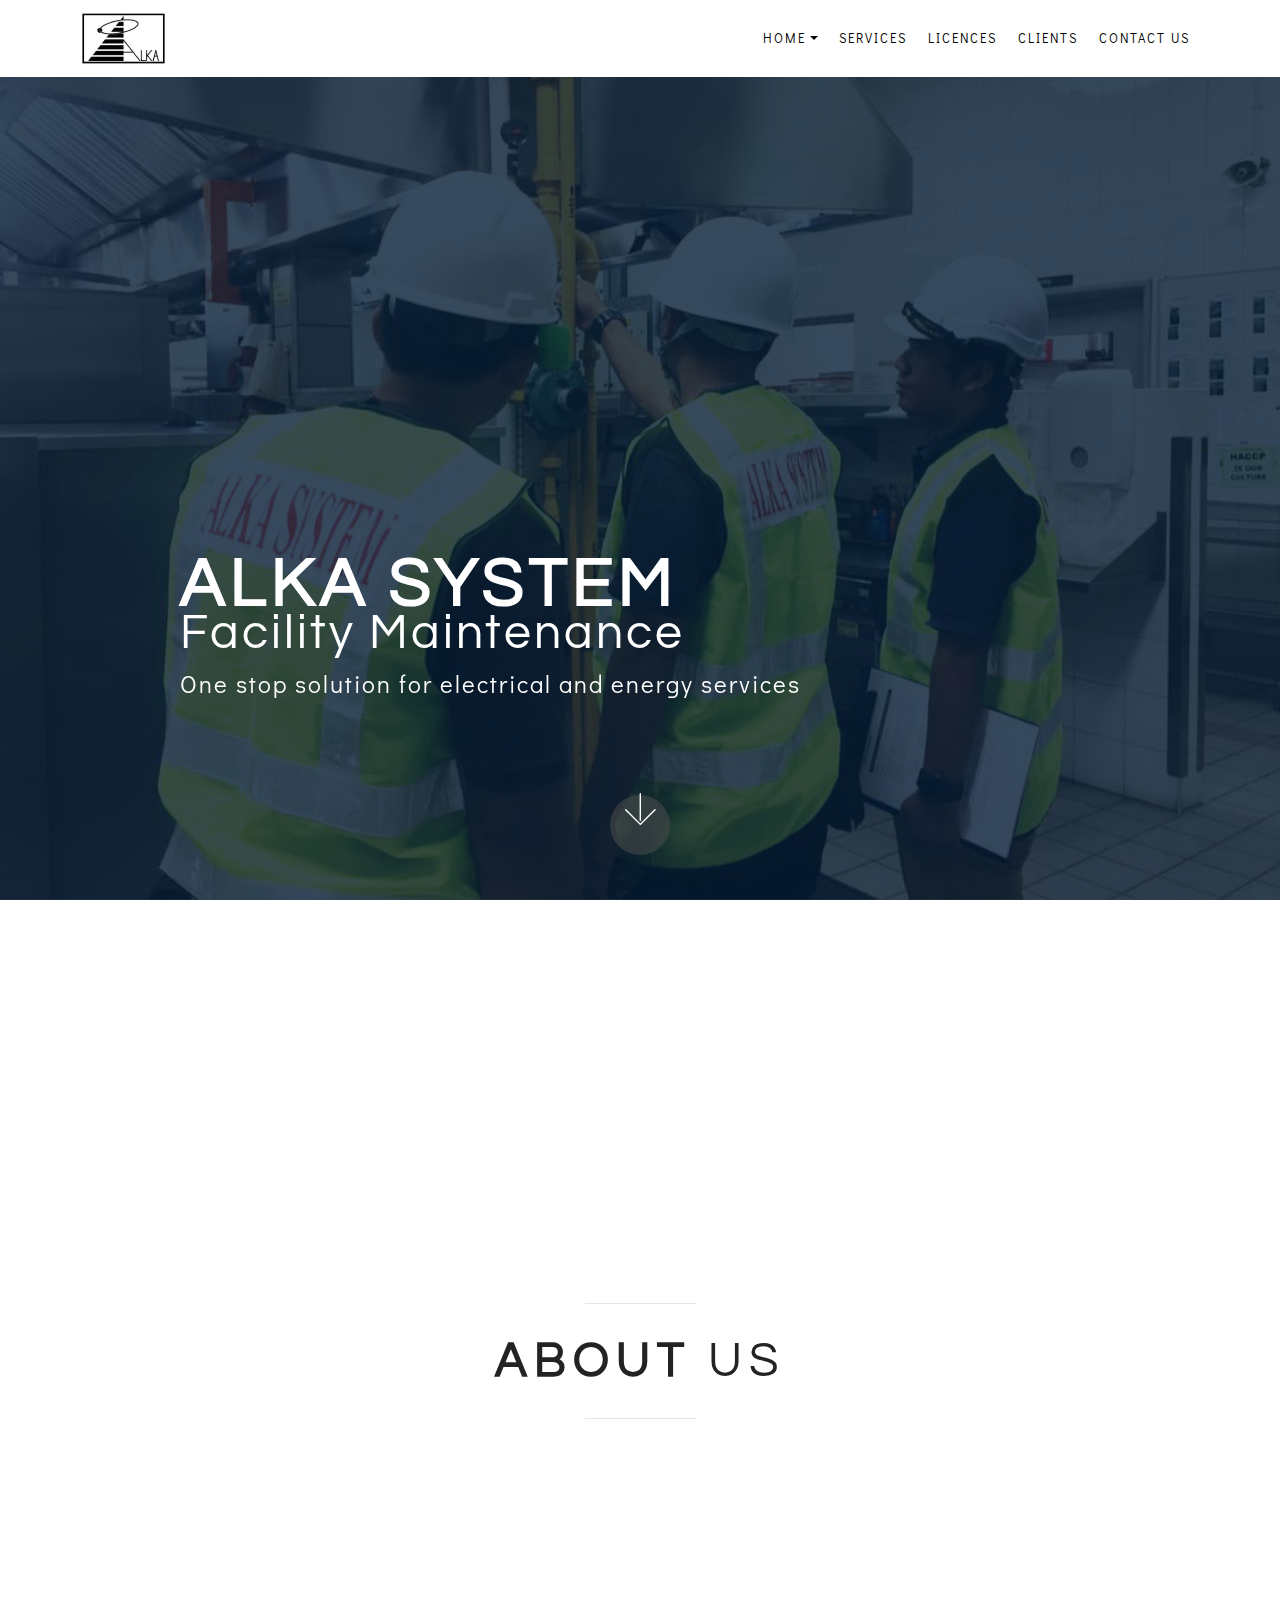
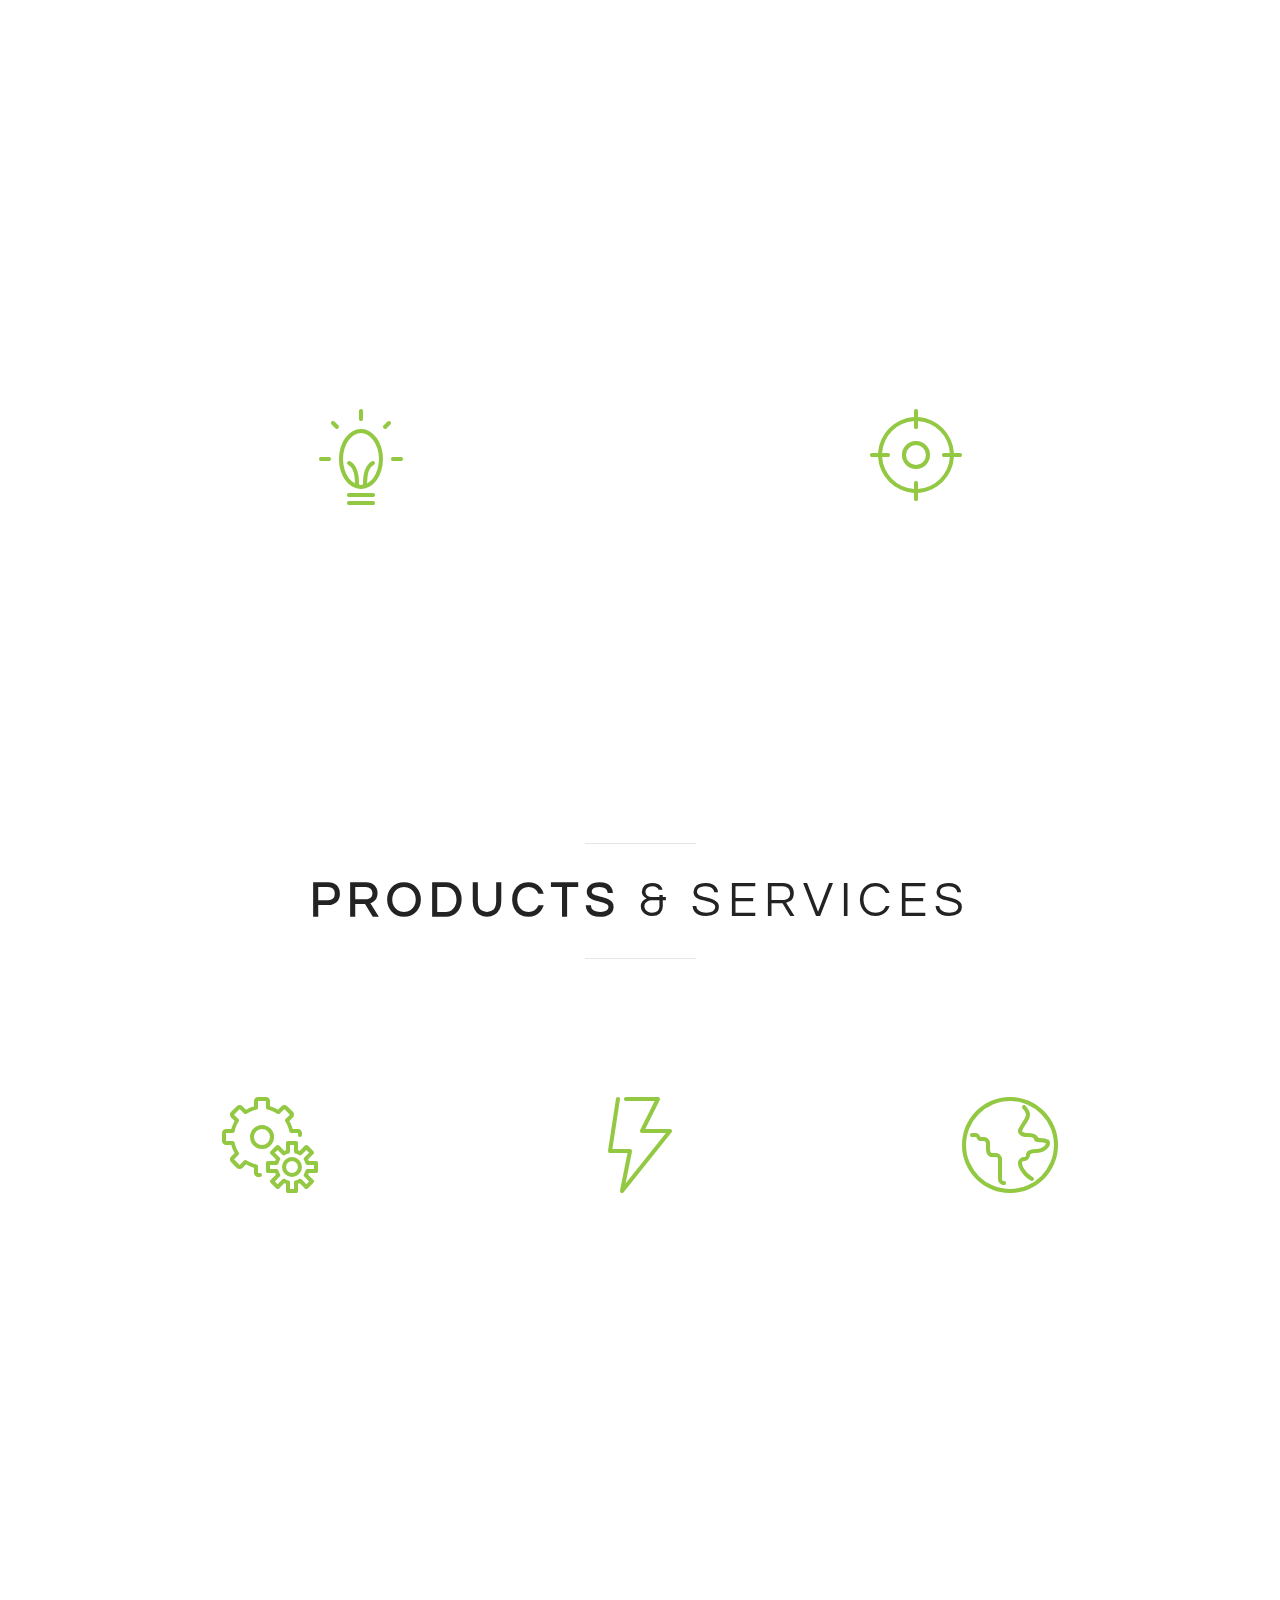
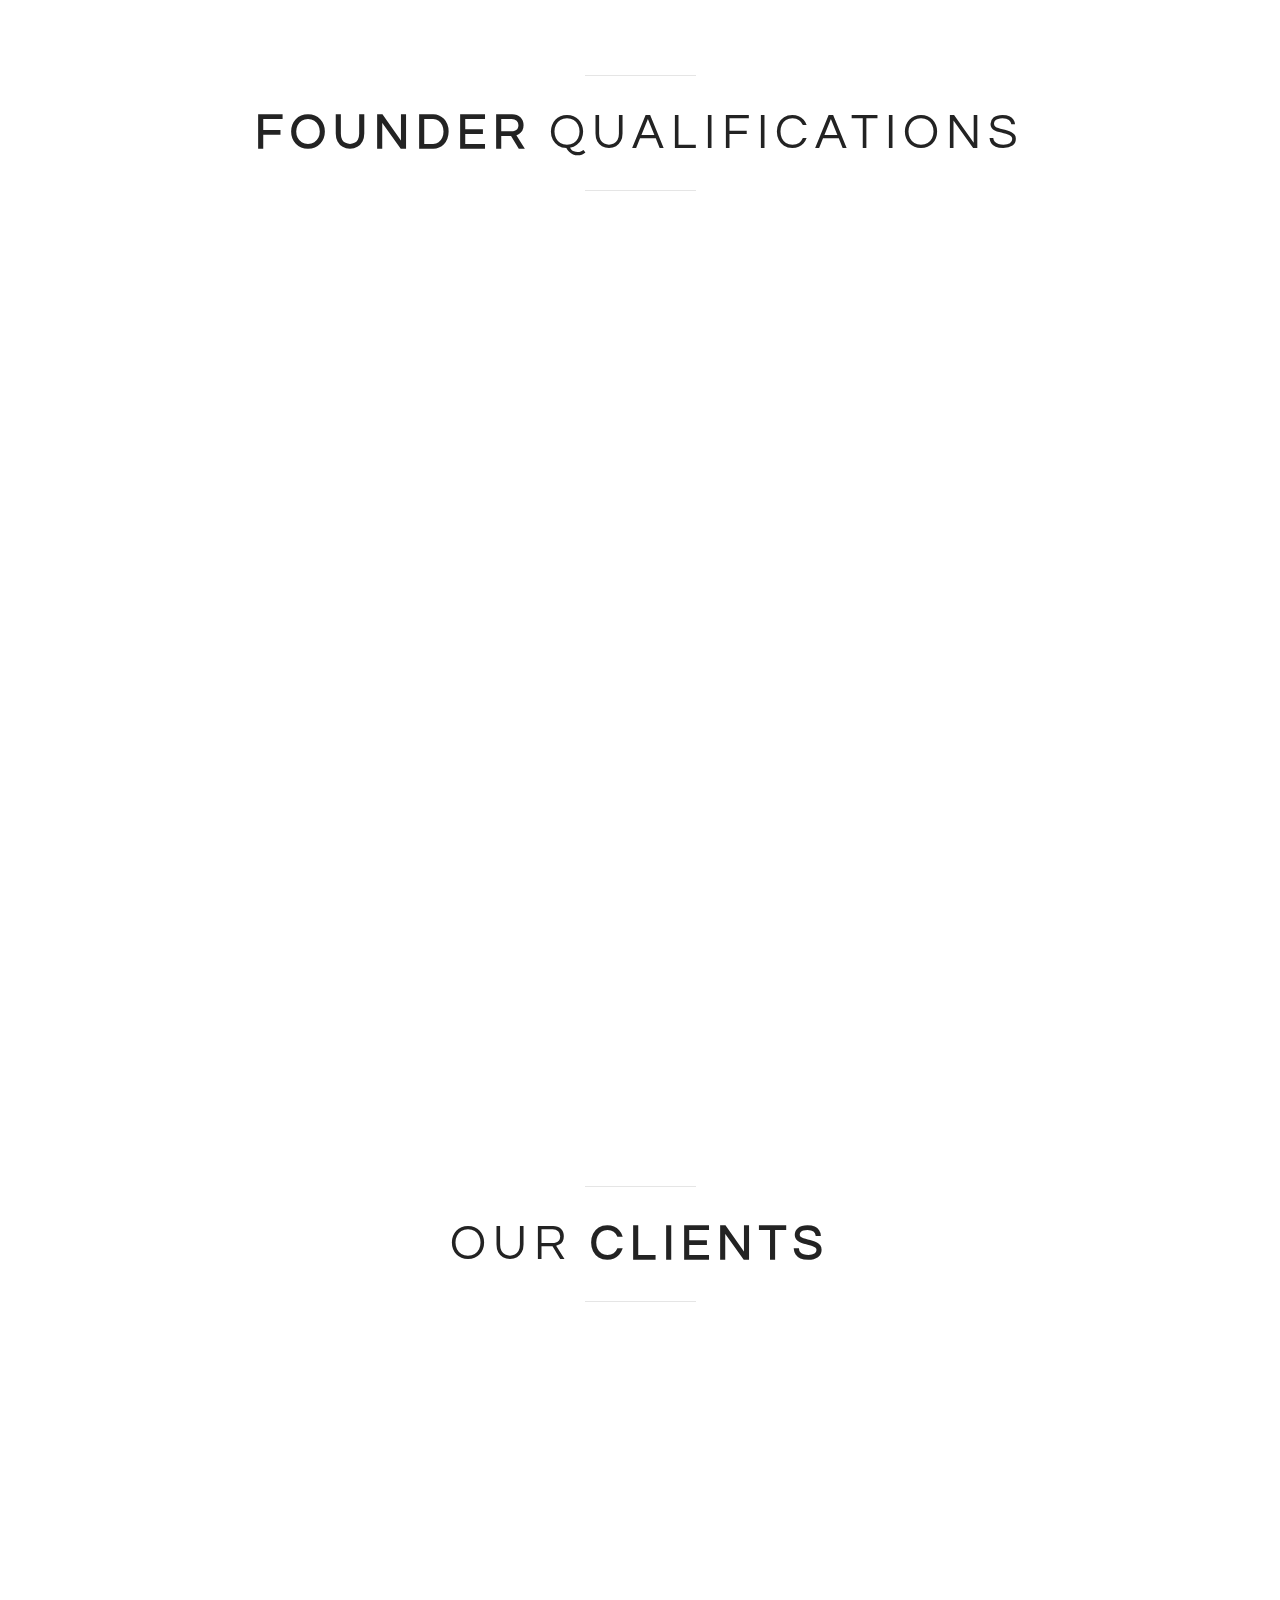
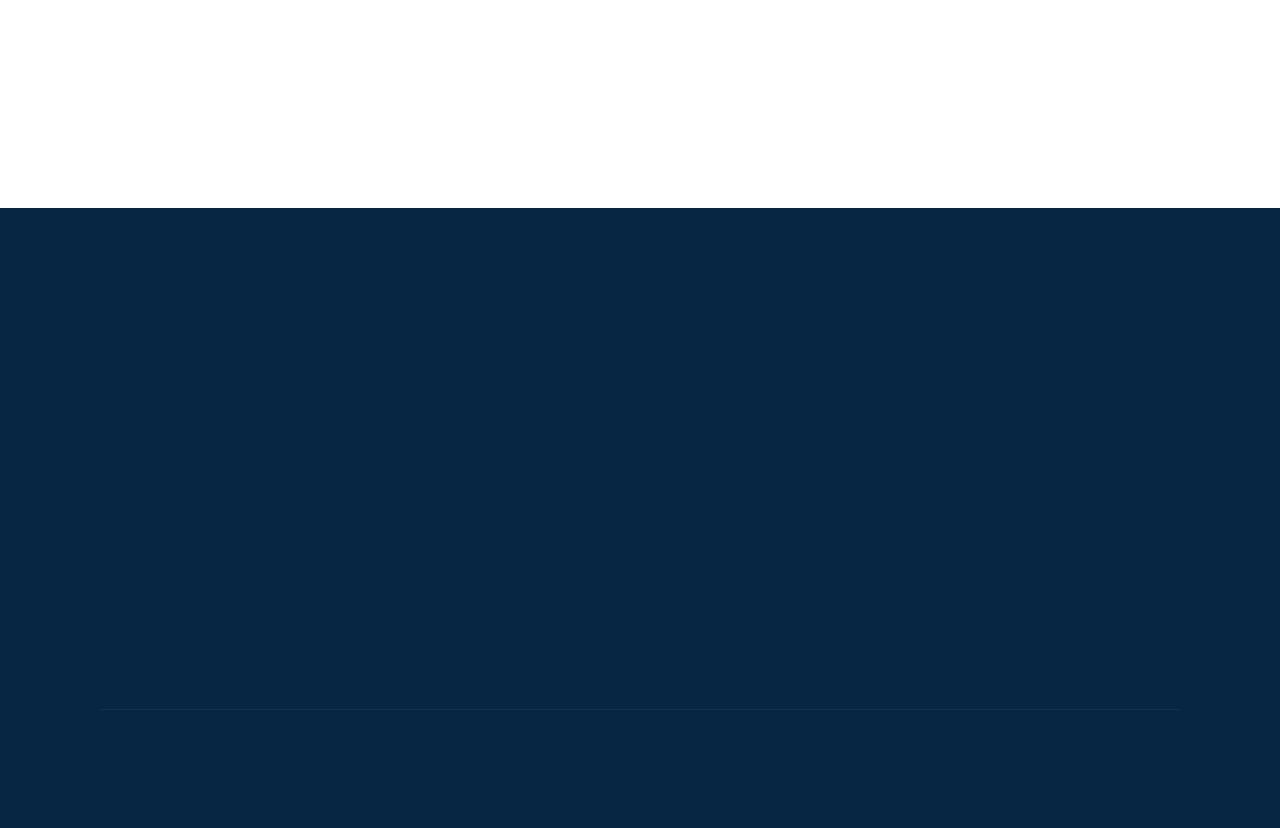
==== index.html @ 826e6e82 "version prototype" ====
<!DOCTYPE html>
<html  >
<head>
  <!-- Site made with Mobirise Website Builder v4.12.0, https://mobirise.com -->
  <meta charset="UTF-8">
  <meta http-equiv="X-UA-Compatible" content="IE=edge">
  <meta name="generator" content="Mobirise v4.12.0, mobirise.com">
  <meta name="viewport" content="width=device-width, initial-scale=1, minimum-scale=1">
  <link rel="shortcut icon" href="assets/images/alka-system-logo-1-174x122.png" type="image/x-icon">
  <meta name="description" content="">
  
  <title>Home – Alka System</title>
  <link rel="stylesheet" href="assets/web/assets/mobirise-icons/mobirise-icons.css">
  <link rel="stylesheet" href="assets/bootstrap/css/bootstrap.min.css">
  <link rel="stylesheet" href="assets/bootstrap/css/bootstrap-grid.min.css">
  <link rel="stylesheet" href="assets/bootstrap/css/bootstrap-reboot.min.css">
  <link rel="stylesheet" href="assets/socicon/css/styles.css">
  <link rel="stylesheet" href="assets/dropdown/css/style.css">
  <link rel="stylesheet" href="assets/tether/tether.min.css">
  <link rel="stylesheet" href="assets/animatecss/animate.min.css">
  <link rel="stylesheet" href="assets/theme/css/style.css">
  <link rel="preload" as="style" href="assets/mobirise/css/mbr-additional.css"><link rel="stylesheet" href="assets/mobirise/css/mbr-additional.css" type="text/css">
  
  
  
</head>
<body>
  <section class="menu cid-s1GtHQAcZO" once="menu" id="menu2-0">

    

    <nav class="navbar navbar-expand beta-menu navbar-dropdown align-items-center navbar-fixed-top navbar-toggleable-sm">
        <button class="navbar-toggler navbar-toggler-right" type="button" data-toggle="collapse" data-target="#navbarSupportedContent" aria-controls="navbarSupportedContent" aria-expanded="false" aria-label="Toggle navigation">
            <div class="hamburger">
                <span></span>
                <span></span>
                <span></span>
                <span></span>
            </div>
        </button>
        <div class="menu-logo">
            <div class="navbar-brand">
                <span class="navbar-logo">
                    
                        <a href="index.html"><img src="assets/images/alka-system-logo-1-174x122.png" alt="Alka System" title="" style="height: 3.8rem;"></a>
                    
                </span>
                
            </div>
        </div>
        <div class="collapse navbar-collapse" id="navbarSupportedContent">
            <ul class="navbar-nav nav-dropdown nav-right" data-app-modern-menu="true"><li class="nav-item dropdown"><a class="nav-link link text-black dropdown-toggle display-4" href="index.html" data-toggle="dropdown-submenu" aria-expanded="false">HOME</a><div class="dropdown-menu"><a class="text-black dropdown-item display-4" href="index.html#content9-2b">ABOUT US</a><a class="text-black dropdown-item display-4" href="index.html#content9-f">ALKA SYSTEM</a><a class="text-black dropdown-item display-4" href="index.html#content9-g">QUALIFICATIONS</a></div></li><li class="nav-item"><a class="nav-link link text-black display-4" href="services.html">SERVICES</a></li><li class="nav-item"><a class="nav-link link text-black display-4" href="licences.html">LICENCES</a></li><li class="nav-item"><a class="nav-link link text-black display-4" href="clients.html">CLIENTS</a></li>
                <li class="nav-item">
                    <a class="nav-link link text-black display-4" href="contact.html">
                        CONTACT US</a>
                </li></ul>
            
        </div>
    </nav>
</section>

<section class="engine"><a href="https://mobirise.info/f">simple web maker</a></section><section class="cid-s1GtIUf1Ke mbr-fullscreen mbr-parallax-background" id="header2-1">

    

    <div class="mbr-overlay" style="opacity: 0.8; background-color: rgb(5, 29, 52);"></div>

    <div class="container align-center">
        <div class="row justify-content-md-center">
            <div class="mbr-white col-md-10">
                <h1 class="mbr-section-title mbr-bold pb-3 mbr-fonts-style display-1">ALKA SYSTEM</h1>
                <h3 class="mbr-section-subtitle align-center mbr-light pb-3 mbr-fonts-style display-2">Facility Maintenance</h3>
                <p class="mbr-text pb-3 mbr-fonts-style display-5">
                    One stop solution for electrical and energy services
                </p>
                
            </div>
        </div>
    </div>
    <div class="mbr-arrow hidden-sm-down" aria-hidden="true">
        <a href="#next">
            <i class="mbri-down mbr-iconfont"></i>
        </a>
    </div>
</section>

<section class="mbr-section article content3 cid-s24rva6U5X" id="content3-2c">
      
     

    <div class="container">
        <div class="media-container-row">
            <div class="row col-12 col-md-12">
                <div class="col-12 mbr-text mbr-fonts-style col-md-6 display-5">
                     <p>The development and growth in Malaysia is influenced by energy costing. Alongside the development of skyscrapers and modern technology innovation, the initiative of Green Eco Campaign is being overlooked.&nbsp;</p>
                </div>
                <div class="col-12 mbr-text mbr-fonts-style display-7 col-md-6">
                     <p><span style="font-size: 1rem;">The major issue occur widely is the uncontrollable emission of carbon dioxide. Thus, there are several party that recognize the hazard and need another party that is suitable and already has the knowledge in order to implement the objectives of Green Eco Campaign. This is where ALKA System came into help and offer the service that is suitable and reliable.</span><br></p>
                </div>
                
            </div>
        </div>
    </div>
</section>

<section class="mbr-section article content9 cid-s24rhzBund" id="content9-2b">
    
     

    <div class="container">
        <div class="inner-container" style="width: 100%;">
            <hr class="line" style="width: 10%;">
            <div class="section-text align-center mbr-fonts-style display-2"><strong>
                    ABOUT</strong> US</div>
            <hr class="line" style="width: 10%;">
        </div>
        </div>
</section>

<section class="mbr-section article content3 cid-s1GveKxEfJ" id="content3-3">
      
     

    <div class="container">
        <div class="media-container-row">
            <div class="row col-12 col-md-12">
                <div class="col-12 mbr-text mbr-fonts-style col-md-6 display-5">
                     <p>ALKA System is a company incorporated in Malaysia. It is founded in 1995 by the principle Ir. Mohd Ferdus Bin Abdul Kadir.</p><p>Previously, there are insufficient of consultation based company but the service of consultation is essential and significant. Incorporate the idea, this company starts doing business with clients who need consultation.</p>
                </div>
                <div class="col-12 mbr-text mbr-fonts-style display-7 col-md-6">
                     <p><span style="font-size: 16px;">ALKA System maintained its excellent reputation for providing alternatively one-stop solution service with the highest quality at competitive rates. This company also aimed to provide consistent services to maintain quality improvement and cost reduction to reach customer levels with the best value services. Customer’s satisfaction and trust is our priority.</span></p><p><span style="font-size: 16px;">ALKA System formerly known as an electrical, energy consultant and management company. With some upgrade, effort and experienced, now, along with ALKA System there are three more companies with the name of ALKA System Sdn Bhd , ALKA System Plantation Sdn Bhd and ALKA’s Getaway System Services Pty Ltd the specialist is in drone technology.</span></p>
                </div>
                
            </div>
        </div>
    </div>
</section>

<section class="features1 cid-s1GvtrwztY" id="features1-4">
    
    

    
    <div class="container">
        <div class="media-container-row">

            <div class="card p-3 col-12 col-md-6">
                <div class="card-img pb-3">
                    <span class="mbr-iconfont mbri-idea" style="color: rgb(147, 200, 66); fill: rgb(147, 200, 66);"></span>
                </div>
                <div class="card-box">
                    <h4 class="card-title py-3 mbr-fonts-style display-2">
                        Vision</h4>
                    <p class="mbr-text mbr-fonts-style display-7">To establish ALKA System as a leading consultant and contractor in engineering industry area which incorporate with green energy technology</p>
                </div>
            </div>

            <div class="card p-3 col-12 col-md-6">
                <div class="card-img pb-3">
                    <span class="mbr-iconfont mbri-target" style="color: rgb(147, 200, 66); fill: rgb(147, 200, 66);"></span>
                </div>
                <div class="card-box">
                    <h4 class="card-title py-3 mbr-fonts-style display-2">
                        Mission</h4>
                    <p class="mbr-text mbr-fonts-style display-7">
                        To provide ALKA System’s clients with competitive creativity, flair and the highest quality of professional engineering with green energy technology services.
                    </p>
                </div>
            </div>

            

            

        </div>

    </div>

</section>

<section class="mbr-section article content9 cid-s22Y7o7m7l" id="content9-f">
    
     

    <div class="container">
        <div class="inner-container" style="width: 100%;">
            <hr class="line" style="width: 10%;">
            <div class="section-text align-center mbr-fonts-style display-2"><strong>
                    PRODUCTS </strong>&amp; SERVICES</div>
            <hr class="line" style="width: 10%;">
        </div>
        </div>
</section>

<section class="features1 cid-s22XwjuXek" id="features1-e">
    
    

    
    <div class="container">
        <div class="media-container-row">

            <div class="card p-3 col-12 col-md-6 col-lg-4">
                <div class="card-img pb-3">
                    <span class="mbr-iconfont mbri-setting" style="color: rgb(147, 200, 66); fill: rgb(147, 200, 66);"></span>
                </div>
                <div class="card-box">
                    <h4 class="card-title py-3 mbr-fonts-style display-5">ALKA System Sdn. Bhd.</h4>
                    <p class="mbr-text mbr-fonts-style display-7">To give the effective services for our client specifically in facility maintenance.<br>•     Cleaning.<br>•     Building Maintenance.<br>•     Professional and competent supplier</p><p></p><p></p>
                </div>
            </div>

            <div class="card p-3 col-12 col-md-6 col-lg-4">
                <div class="card-img pb-3">
                    <span class="mbr-iconfont mbri-speed" style="font-size: 96px; color: rgb(147, 200, 66); fill: rgb(147, 200, 66);"></span>
                </div>
                <div class="card-box">
                    <h4 class="card-title py-3 mbr-fonts-style display-5">ALKA System</h4>
                    <p class="mbr-text mbr-fonts-style display-7"><br>•     Electrical Consultant<br>•     Electrical Inspection<br>•     Energy Manager<br>•     Energy Audit</p><p></p><p></p>
                </div>
            </div>

            <div class="card p-3 col-12 col-md-6 col-lg-4">
                <div class="card-img pb-3">
                    <span class="mbr-iconfont mbri-globe" style="color: rgb(147, 200, 66); fill: rgb(147, 200, 66);"></span>
                </div>
                <div class="card-box">
                    <h4 class="card-title py-3 mbr-fonts-style display-5">ALKA System Plantation Sdn. Bhd.</h4>
                    <p class="mbr-text mbr-fonts-style display-7">
                        ALKA System Plantation Sdn Bhd has wide experience and knowledge in plantation field.
                    </p>
                </div>
            </div>

            

        </div>

    </div>

</section>

<section class="mbr-section content8 cid-s2NMMXcWkg" id="content8-2x">

    

    <div class="container">
        <div class="media-container-row title">
            <div class="col-12 col-md-8">
                <div class="mbr-section-btn align-center"><a class="btn btn-primary display-4" href="services.html">VIEW ALL SERVICES</a></div>
            </div>
        </div>
    </div>
</section>

<section class="mbr-section article content9 cid-s22YLtgE7G" id="content9-g">
    
     

    <div class="container">
        <div class="inner-container" style="width: 100%;">
            <hr class="line" style="width: 10%;">
            <div class="section-text align-center mbr-fonts-style display-2"><strong>
                    FOUNDER</strong> QUALIFICATIONS</div>
            <hr class="line" style="width: 10%;">
        </div>
        </div>
</section>

<section class="counters4 counters cid-s22ZcXa3Fy" id="counters4-i">

    

    

    <div class="container pt-4 mt-2">
        <h2 class="mbr-section-title pb-3 align-center mbr-fonts-style display-5"><strong>IR. MOHD FERDUS BIN ABDUL KADIR</strong></h2>
        <h3 class="mbr-section-subtitle pb-5 align-center mbr-fonts-style display-7"><strong>
            FOUNDER</strong></h3>
        <div class="media-container-row">
            <div class="media-block m-auto" style="width: 43%;">
                <div class="mbr-figure">
                    <img src="assets/images/founder-1-651x774.png" alt="founder qualifications" title="">
                </div>
            </div>
            <div class="cards-block">
                <div class="cards-container">
                    <div class="card px-3 align-left col-12">
                        <div class="panel-item p-4 d-flex align-items-start">
                            <div class="card-img pr-3">
                                <h3 class="img-text d-flex align-items-center justify-content-center">
                                    1
                                </h3>
                            </div>
                            <div class="card-text">
                                <h4 class="mbr-content-title mbr-bold mbr-fonts-style display-7">CHARTERED ENGINEER</h4>
                                <p class="mbr-content-text mbr-fonts-style display-7">Certified by Engineer Australia</p>
                            </div>
                        </div>
                    </div>
                    <div class="card px-3 align-left col-12">
                        <div class="panel-item p-4 d-flex align-items-start">
                            <div class="card-img pr-3">
                                <h3 class="img-text d-flex align-items-center justify-content-center">
                                    2
                                </h3>
                            </div>
                            <div class="card-text">
                                <h4 class="mbr-content-title mbr-bold mbr-fonts-style display-7">PROFESSIONAL ELECTRICAL ENGINEER</h4>
                                <p class="mbr-content-text mbr-fonts-style display-7">
                                    Certified by Board of Engineer Malaysia</p>
                            </div>
                        </div>
                    </div>
                    <div class="card px-3 align-left col-12">
                        <div class="panel-item p-4 d-flex align-items-start">
                            <div class="card-img pr-3">
                                <h3 class="img-text d-flex align-items-center justify-content-center">
                                    3
                                </h3>
                            </div>
                            <div class="card-text">
                                <h4 class="mbr-content-title mbr-bold mbr-fonts-style display-7">ENERGY MANAGER</h4>
                                <p class="mbr-content-text mbr-fonts-style display-7">
                                        Certified by Energy Commissioner</p>
                            </div>
                        </div>
                    </div>
                    <div class="card px-3 align-left col-12">
                        <div class="panel-item p-4 d-flex align-items-start">
                            <div class="card-img pr-3">
                                <h3 class="img-text d-flex align-items-center justify-content-center">
                                    4
                                </h3>
                            </div>
                            <div class="card-texts">
                                <h4 class="mbr-content-title mbr-bold mbr-fonts-style display-7">COMPETENT ELECTRICAL ENGINEER</h4>
                                <p class="mbr-content-text mbr-fonts-style display-7">
                                        Certified by Energy Commissioner
                                </p>
                            </div>
                        </div>
                    </div>
                </div>
            </div>
        </div>
    </div>
</section>

<section class="mbr-section content8 cid-s2NMNoteMT" id="content8-2y">

    

    <div class="container">
        <div class="media-container-row title">
            <div class="col-12 col-md-8">
                <div class="mbr-section-btn align-center"><a class="btn btn-primary display-4" href="licences.html">VIEW ALL LICENCES</a></div>
            </div>
        </div>
    </div>
</section>

<section class="mbr-section article content9 cid-s27WxXgx8j" id="content9-2n">
    
     

    <div class="container">
        <div class="inner-container" style="width: 100%;">
            <hr class="line" style="width: 10%;">
            <div class="section-text align-center mbr-fonts-style display-2">
                    OUR <strong>CLIENTS</strong></div>
            <hr class="line" style="width: 10%;">
        </div>
        </div>
</section>

<section class="clients cid-s27W2TDNEk" data-interval="false" id="clients-2m">
      

    
        

    <div class="container">
        <div class="carousel slide" role="listbox" data-pause="true" data-keyboard="false" data-ride="carousel" data-interval="5000">
            <div class="carousel-inner" data-visible="5">
                
                
                
                
                
            <div class="carousel-item ">
                    <div class="media-container-row">
                        <div class="col-md-12">
                            <div class="wrap-img ">
                                <img src="assets/images/02-airod-400x400.jpeg" class="img-responsive clients-img" alt="Alka System" title="">
                            </div>
                        </div>
                    </div>
                </div><div class="carousel-item ">
                    <div class="media-container-row">
                        <div class="col-md-12">
                            <div class="wrap-img ">
                                <img src="assets/images/08-galleria-400x267.jpeg" class="img-responsive clients-img" alt="Alka System" title="">
                            </div>
                        </div>
                    </div>
                </div><div class="carousel-item ">
                    <div class="media-container-row">
                        <div class="col-md-12">
                            <div class="wrap-img ">
                                <img src="assets/images/fmt-klcc-people-kl-malaysia-reuters1-648x369.jpg" class="img-responsive clients-img" alt="Alka System" title="">
                            </div>
                        </div>
                    </div>
                </div><div class="carousel-item ">
                    <div class="media-container-row">
                        <div class="col-md-12">
                            <div class="wrap-img ">
                                <img src="assets/images/23-mandarin-777x437.jpg" class="img-responsive clients-img" alt="Alka System" title="">
                            </div>
                        </div>
                    </div>
                </div><div class="carousel-item ">
                    <div class="media-container-row">
                        <div class="col-md-12">
                            <div class="wrap-img ">
                                <img src="assets/images/34-parit-raja-4-1000x666.jpeg" class="img-responsive clients-img" alt="Alka System" title="">
                            </div>
                        </div>
                    </div>
                </div></div>
            <div class="carousel-controls">
                <a data-app-prevent-settings="" class="carousel-control carousel-control-prev" role="button" data-slide="prev">
                    <span aria-hidden="true" class="mbri-left mbr-iconfont"></span>
                    <span class="sr-only">Previous</span>
                </a>
                <a data-app-prevent-settings="" class="carousel-control carousel-control-next" role="button" data-slide="next">
                    <span aria-hidden="true" class="mbri-right mbr-iconfont"></span>
                    <span class="sr-only">Next</span>
                </a>
            </div>
        </div>
    </div>
</section>

<section class="mbr-section content8 cid-s2eajv13tu" id="content8-2o">

    

    <div class="container">
        <div class="media-container-row title">
            <div class="col-12 col-md-8">
                <div class="mbr-section-btn align-center"><a class="btn btn-primary display-4" href="clients.html">VIEW ALL CLIENTS</a></div>
            </div>
        </div>
    </div>
</section>

<section class="cid-s22JWN1Qdd" id="footer2-c">

    

    

    <div class="container">
        <div class="media-container-row content mbr-white">
            <div class="col-12 col-md-3 mbr-fonts-style display-7">
                <p class="mbr-text"><strong>ALKA SYSTEM</strong><br>JM0217887-P<br><br><strong>Email</strong><br>info@alkaholdings.com</p>
            </div>
            <div class="col-12 col-md-3 mbr-fonts-style display-7">
                <p class="mbr-text"><strong>Business Address </strong><br>No. 30A, Jalan Penjaja 3, 83000 Batu Pahat, Johor, Malaysia<br><br><strong>Johor Bahru</strong><br>B1, Menara Ansar, Jalan Trus, 80000, Johor Bharu, Johor.<br><br><strong>Kuala Lumpur</strong><br>1st Floor, Block 2330, Century Square, Jalan Usahawan, 63000, Cyberjaya, Selangor.<br><br><strong>Australia</strong><br>Unit 4, 20 Burton Street, Cannington, WA6107, Australia</p>
            </div>
            <div class="col-12 col-md-6">
                <div class="google-map"><iframe frameborder="0" style="border:0" src="https://www.google.com/maps/embed/v1/place?key=AIzaSyAEIpgj38KyLFELm2bK9Y7krBkz1K-cMq8&amp;q=place_id:EkozLCAzMCwgSmFsYW4gUGVuamFqYSAzLCBLYW1wdW5nIFBlZ2F3YWksIDgzMDAwIEJhdHUgUGFoYXQsIEpvaG9yLCBNYWxheXNpYSIhGh8KGhIYChQKEgkVWoMszFbQMRHXN3usTKaBlhAeEgEz" allowfullscreen=""></iframe></div>
            </div>
        </div>
        <div class="footer-lower">
            <div class="media-container-row">
                <div class="col-sm-12">
                    <hr>
                </div>
            </div>
            <div class="media-container-row mbr-white">
                <div class="col-sm-6 copyright">
                    <p class="mbr-text mbr-fonts-style display-7">
                        © Copyright 2020 Alka System - All Rights Reserved
                    </p>
                </div>
                <div class="col-md-6">
                    <div class="social-list align-right">
                        <div class="soc-item">
                            <a href="http://www.linkedin.com/in/alka-system" target="_blank">
                                <span class="mbr-iconfont mbr-iconfont-social socicon-linkedin socicon"></span>
                            </a>
                        </div>
                        <div class="soc-item">
                            <a href="https://www.facebook.com/Alka-System-1127138520724241/" target="_blank">
                                <span class="mbr-iconfont mbr-iconfont-social socicon-facebook socicon"></span>
                            </a>
                        </div>
                        
                        
                        
                        
                    </div>
                </div>
            </div>
        </div>
    </div>
</section>


  <script src="assets/web/assets/jquery/jquery.min.js"></script>
  <script src="assets/popper/popper.min.js"></script>
  <script src="assets/bootstrap/js/bootstrap.min.js"></script>
  <script src="assets/smoothscroll/smooth-scroll.js"></script>
  <script src="assets/dropdown/js/nav-dropdown.js"></script>
  <script src="assets/dropdown/js/navbar-dropdown.js"></script>
  <script src="assets/tether/tether.min.js"></script>
  <script src="assets/viewportchecker/jquery.viewportchecker.js"></script>
  <script src="assets/parallax/jarallax.min.js"></script>
  <script src="assets/bootstrapcarouselswipe/bootstrap-carousel-swipe.js"></script>
  <script src="assets/mbr-clients-slider/mbr-clients-slider.js"></script>
  <script src="assets/touchswipe/jquery.touch-swipe.min.js"></script>
  <script src="assets/theme/js/script.js"></script>
  
  
  <input name="animation" type="hidden">
  </body>
</html>
---- assets/web/assets/mobirise-icons/mobirise-icons.css ----
@font-face {
  font-family: 'MobiriseIcons';
  src:  url('mobirise-icons.eot?spat4u');
  src:  url('mobirise-icons.eot?spat4u#iefix') format('embedded-opentype'),
    url('mobirise-icons.ttf?spat4u') format('truetype'),
    url('mobirise-icons.woff?spat4u') format('woff'),
    url('mobirise-icons.svg?spat4u#MobiriseIcons') format('svg');
  font-weight: normal;
  font-style: normal;
  font-display: swap;
}

[class^="mbri-"], [class*=" mbri-"] {
  /* use !important to prevent issues with browser extensions that change fonts */
  font-family: MobiriseIcons !important;
  speak: none;
  font-style: normal;
  font-weight: normal;
  font-variant: normal;
  text-transform: none;
  line-height: 1;

  /* Better Font Rendering =========== */
  -webkit-font-smoothing: antialiased;
  -moz-osx-font-smoothing: grayscale;
}

.mbri-add-submenu:before {
  content: "\e900";
}
.mbri-alert:before {
  content: "\e901";
}
.mbri-align-center:before {
  content: "\e902";
}
.mbri-align-justify:before {
  content: "\e903";
}
.mbri-align-left:before {
  content: "\e904";
}
.mbri-align-right:before {
  content: "\e905";
}
.mbri-android:before {
  content: "\e906";
}
.mbri-apple:before {
  content: "\e907";
}
.mbri-arrow-down:before {
  content: "\e908";
}
.mbri-arrow-next:before {
  content: "\e909";
}
.mbri-arrow-prev:before {
  content: "\e90a";
}
.mbri-arrow-up:before {
  content: "\e90b";
}
.mbri-bold:before {
  content: "\e90c";
}
.mbri-bookmark:before {
  content: "\e90d";
}
.mbri-bootstrap:before {
  content: "\e90e";
}
.mbri-briefcase:before {
  content: "\e90f";
}
.mbri-browse:before {
  content: "\e910";
}
.mbri-bulleted-list:before {
  content: "\e911";
}
.mbri-calendar:before {
  content: "\e912";
}
.mbri-camera:before {
  content: "\e913";
}
.mbri-cart-add:before {
  content: "\e914";
}
.mbri-cart-full:before {
  content: "\e915";
}
.mbri-cash:before {
  content: "\e916";
}
.mbri-change-style:before {
  content: "\e917";
}
.mbri-chat:before {
  content: "\e918";
}
.mbri-clock:before {
  content: "\e919";
}
.mbri-close:before {
  content: "\e91a";
}
.mbri-cloud:before {
  content: "\e91b";
}
.mbri-code:before {
  content: "\e91c";
}
.mbri-contact-form:before {
  content: "\e91d";
}
.mbri-credit-card:before {
  content: "\e91e";
}
.mbri-cursor-click:before {
  content: "\e91f";
}
.mbri-cust-feedback:before {
  content: "\e920";
}
.mbri-database:before {
  content: "\e921";
}
.mbri-delivery:before {
  content: "\e922";
}
.mbri-desktop:before {
  content: "\e923";
}
.mbri-devices:before {
  content: "\e924";
}
.mbri-down:before {
  content: "\e925";
}
.mbri-download:before {
  content: "\e989";
}
.mbri-drag-n-drop:before {
  content: "\e927";
}
.mbri-drag-n-drop2:before {
  content: "\e928";
}
.mbri-edit:before {
  content: "\e929";
}
.mbri-edit2:before {
  content: "\e92a";
}
.mbri-error:before {
  content: "\e92b";
}
.mbri-extension:before {
  content: "\e92c";
}
.mbri-features:before {
  content: "\e92d";
}
.mbri-file:before {
  content: "\e92e";
}
.mbri-flag:before {
  content: "\e92f";
}
.mbri-folder:before {
  content: "\e930";
}
.mbri-gift:before {
  content: "\e931";
}
.mbri-github:before {
  content: "\e932";
}
.mbri-globe:before {
  content: "\e933";
}
.mbri-globe-2:before {
  content: "\e934";
}
.mbri-growing-chart:before {
  content: "\e935";
}
.mbri-hearth:before {
  content: "\e936";
}
.mbri-help:before {
  content: "\e937";
}
.mbri-home:before {
  content: "\e938";
}
.mbri-hot-cup:before {
  content: "\e939";
}
.mbri-idea:before {
  content: "\e93a";
}
.mbri-image-gallery:before {
  content: "\e93b";
}
.mbri-image-slider:before {
  content: "\e93c";
}
.mbri-info:before {
  content: "\e93d";
}
.mbri-italic:before {
  content: "\e93e";
}
.mbri-key:before {
  content: "\e93f";
}
.mbri-laptop:before {
  content: "\e940";
}
.mbri-layers:before {
  content: "\e941";
}
.mbri-left-right:before {
  content: "\e942";
}
.mbri-left:before {
  content: "\e943";
}
.mbri-letter:before {
  content: "\e944";
}
.mbri-like:before {
  content: "\e945";
}
.mbri-link:before {
  content: "\e946";
}
.mbri-lock:before {
  content: "\e947";
}
.mbri-login:before {
  content: "\e948";
}
.mbri-logout:before {
  content: "\e949";
}
.mbri-magic-stick:before {
  content: "\e94a";
}
.mbri-map-pin:before {
  content: "\e94b";
}
.mbri-menu:before {
  content: "\e94c";
}
.mbri-mobile:before {
  content: "\e94d";
}
.mbri-mobile2:before {
  content: "\e94e";
}
.mbri-mobirise:before {
  content: "\e94f";
}
.mbri-more-horizontal:before {
  content: "\e950";
}
.mbri-more-vertical:before {
  content: "\e951";
}
.mbri-music:before {
  content: "\e952";
}
.mbri-new-file:before {
  content: "\e953";
}
.mbri-numbered-list:before {
  content: "\e954";
}
.mbri-opened-folder:before {
  content: "\e955";
}
.mbri-pages:before {
  content: "\e956";
}
.mbri-paper-plane:before {
  content: "\e957";
}
.mbri-paperclip:before {
  content: "\e958";
}
.mbri-photo:before {
  content: "\e959";
}
.mbri-photos:before {
  content: "\e95a";
}
.mbri-pin:before {
  content: "\e95b";
}
.mbri-play:before {
  content: "\e95c";
}
.mbri-plus:before {
  content: "\e95d";
}
.mbri-preview:before {
  content: "\e95e";
}
.mbri-print:before {
  content: "\e95f";
}
.mbri-protect:before {
  content: "\e960";
}
.mbri-question:before {
  content: "\e961";
}
.mbri-quote-left:before {
  content: "\e962";
}
.mbri-quote-right:before {
  content: "\e963";
}
.mbri-refresh:before {
  content: "\e964";
}
.mbri-responsive:before {
  content: "\e965";
}
.mbri-right:before {
  content: "\e966";
}
.mbri-rocket:before {
  content: "\e967";
}
.mbri-sad-face:before {
  content: "\e968";
}
.mbri-sale:before {
  content: "\e969";
}
.mbri-save:before {
  content: "\e96a";
}
.mbri-search:before {
  content: "\e96b";
}
.mbri-setting:before {
  content: "\e96c";
}
.mbri-setting2:before {
  content: "\e96d";
}
.mbri-setting3:before {
  content: "\e96e";
}
.mbri-share:before {
  content: "\e96f";
}
.mbri-shopping-bag:before {
  content: "\e970";
}
.mbri-shopping-basket:before {
  content: "\e971";
}
.mbri-shopping-cart:before {
  content: "\e972";
}
.mbri-sites:before {
  content: "\e973";
}
.mbri-smile-face:before {
  content: "\e974";
}
.mbri-speed:before {
  content: "\e975";
}
.mbri-star:before {
  content: "\e976";
}
.mbri-success:before {
  content: "\e977";
}
.mbri-sun:before {
  content: "\e978";
}
.mbri-sun2:before {
  content: "\e979";
}
.mbri-tablet:before {
  content: "\e97a";
}
.mbri-tablet-vertical:before {
  content: "\e97b";
}
.mbri-target:before {
  content: "\e97c";
}
.mbri-timer:before {
  content: "\e97d";
}
.mbri-to-ftp:before {
  content: "\e97e";
}
.mbri-to-local-drive:before {
  content: "\e97f";
}
.mbri-touch-swipe:before {
  content: "\e980";
}
.mbri-touch:before {
  content: "\e981";
}
.mbri-trash:before {
  content: "\e982";
}
.mbri-underline:before {
  content: "\e983";
}
.mbri-unlink:before {
  content: "\e984";
}
.mbri-unlock:before {
  content: "\e985";
}
.mbri-up-down:before {
  content: "\e986";
}
.mbri-up:before {
  content: "\e987";
}
.mbri-update:before {
  content: "\e988";
}
.mbri-upload:before {
 content: "\e926"; 
}
.mbri-user:before {
  content: "\e98a";
}
.mbri-user2:before {
  content: "\e98b";
}
.mbri-users:before {
  content: "\e98c";
}
.mbri-video:before {
  content: "\e98d";
}
.mbri-video-play:before {
  content: "\e98e";
}
.mbri-watch:before {
  content: "\e98f";
}
.mbri-website-theme:before {
  content: "\e990";
}
.mbri-wifi:before {
  content: "\e991";
}
.mbri-windows:before {
  content: "\e992";
}
.mbri-zoom-out:before {
  content: "\e993";
}
.mbri-redo:before {
  content: "\e994";
}
.mbri-undo:before {
  content: "\e995";
}
---- assets/socicon/css/styles.css ----
@charset "UTF-8";

@font-face {
  font-family: "socicon";
  src:url("../fonts/socicon.eot");
  src:url("../fonts/socicon.eot?#iefix") format("embedded-opentype"),
    url("../fonts/socicon.woff") format("woff"),
    url("../fonts/socicon.ttf") format("truetype"),
    url("../fonts/socicon.svg#socicon") format("svg");
  font-weight: normal;
  font-style: normal;
  font-display:swap;
}

[data-icon]:before {
  font-family: "socicon" !important;
  content: attr(data-icon);
  font-style: normal !important;
  font-weight: normal !important;
  font-variant: normal !important;
  text-transform: none !important;
  speak: none;
  line-height: 1;
  -webkit-font-smoothing: antialiased;
  -moz-osx-font-smoothing: grayscale;
}

[class^="socicon-"]:before,
[class*=" socicon-"]:before {
  font-family: "socicon" !important;
  font-style: normal !important;
  font-weight: normal !important;
  font-variant: normal !important;
  text-transform: none !important;
  speak: none;
  line-height: 1;
  -webkit-font-smoothing: antialiased;
  -moz-osx-font-smoothing: grayscale;
}

.socicon-modelmayhem:before {
  content: "\e000";
}
.socicon-mixcloud:before {
  content: "\e001";
}
.socicon-drupal:before {
  content: "\e002";
}
.socicon-swarm:before {
  content: "\e003";
}
.socicon-istock:before {
  content: "\e004";
}
.socicon-yammer:before {
  content: "\e005";
}
.socicon-ello:before {
  content: "\e006";
}
.socicon-stackoverflow:before {
  content: "\e007";
}
.socicon-persona:before {
  content: "\e008";
}
.socicon-triplej:before {
  content: "\e009";
}
.socicon-houzz:before {
  content: "\e00a";
}
.socicon-rss:before {
  content: "\e00b";
}
.socicon-paypal:before {
  content: "\e00c";
}
.socicon-odnoklassniki:before {
  content: "\e00d";
}
.socicon-airbnb:before {
  content: "\e00e";
}
.socicon-periscope:before {
  content: "\e00f";
}
.socicon-outlook:before {
  content: "\e010";
}
.socicon-coderwall:before {
  content: "\e011";
}
.socicon-tripadvisor:before {
  content: "\e012";
}
.socicon-appnet:before {
  content: "\e013";
}
.socicon-goodreads:before {
  content: "\e014";
}
.socicon-tripit:before {
  content: "\e015";
}
.socicon-lanyrd:before {
  content: "\e016";
}
.socicon-slideshare:before {
  content: "\e017";
}
.socicon-buffer:before {
  content: "\e018";
}
.socicon-disqus:before {
  content: "\e019";
}
.socicon-vkontakte:before {
  content: "\e01a";
}
.socicon-whatsapp:before {
  content: "\e01b";
}
.socicon-patreon:before {
  content: "\e01c";
}
.socicon-storehouse:before {
  content: "\e01d";
}
.socicon-pocket:before {
  content: "\e01e";
}
.socicon-mail:before {
  content: "\e01f";
}
.socicon-blogger:before {
  content: "\e020";
}
.socicon-technorati:before {
  content: "\e021";
}
.socicon-reddit:before {
  content: "\e022";
}
.socicon-dribbble:before {
  content: "\e023";
}
.socicon-stumbleupon:before {
  content: "\e024";
}
.socicon-digg:before {
  content: "\e025";
}
.socicon-envato:before {
  content: "\e026";
}
.socicon-behance:before {
  content: "\e027";
}
.socicon-delicious:before {
  content: "\e028";
}
.socicon-deviantart:before {
  content: "\e029";
}
.socicon-forrst:before {
  content: "\e02a";
}
.socicon-play:before {
  content: "\e02b";
}
.socicon-zerply:before {
  content: "\e02c";
}
.socicon-wikipedia:before {
  content: "\e02d";
}
.socicon-apple:before {
  content: "\e02e";
}
.socicon-flattr:before {
  content: "\e02f";
}
.socicon-github:before {
  content: "\e030";
}
.socicon-renren:before {
  content: "\e031";
}
.socicon-friendfeed:before {
  content: "\e032";
}
.socicon-newsvine:before {
  content: "\e033";
}
.socicon-identica:before {
  content: "\e034";
}
.socicon-bebo:before {
  content: "\e035";
}
.socicon-zynga:before {
  content: "\e036";
}
.socicon-steam:before {
  content: "\e037";
}
.socicon-xbox:before {
  content: "\e038";
}
.socicon-windows:before {
  content: "\e039";
}
.socicon-qq:before {
  content: "\e03a";
}
.socicon-douban:before {
  content: "\e03b";
}
.socicon-meetup:before {
  content: "\e03c";
}
.socicon-playstation:before {
  content: "\e03d";
}
.socicon-android:before {
  content: "\e03e";
}
.socicon-snapchat:before {
  content: "\e03f";
}
.socicon-twitter:before {
  content: "\e040";
}
.socicon-facebook:before {
  content: "\e041";
}
.socicon-googleplus:before {
  content: "\e042";
}
.socicon-pinterest:before {
  content: "\e043";
}
.socicon-foursquare:before {
  content: "\e044";
}
.socicon-yahoo:before {
  content: "\e045";
}
.socicon-skype:before {
  content: "\e046";
}
.socicon-yelp:before {
  content: "\e047";
}
.socicon-feedburner:before {
  content: "\e048";
}
.socicon-linkedin:before {
  content: "\e049";
}
.socicon-viadeo:before {
  content: "\e04a";
}
.socicon-xing:before {
  content: "\e04b";
}
.socicon-myspace:before {
  content: "\e04c";
}
.socicon-soundcloud:before {
  content: "\e04d";
}
.socicon-spotify:before {
  content: "\e04e";
}
.socicon-grooveshark:before {
  content: "\e04f";
}
.socicon-lastfm:before {
  content: "\e050";
}
.socicon-youtube:before {
  content: "\e051";
}
.socicon-vimeo:before {
  content: "\e052";
}
.socicon-dailymotion:before {
  content: "\e053";
}
.socicon-vine:before {
  content: "\e054";
}
.socicon-flickr:before {
  content: "\e055";
}
.socicon-500px:before {
  content: "\e056";
}
.socicon-wordpress:before {
  content: "\e058";
}
.socicon-tumblr:before {
  content: "\e059";
}
.socicon-twitch:before {
  content: "\e05a";
}
.socicon-8tracks:before {
  content: "\e05b";
}
.socicon-amazon:before {
  content: "\e05c";
}
.socicon-icq:before {
  content: "\e05d";
}
.socicon-smugmug:before {
  content: "\e05e";
}
.socicon-ravelry:before {
  content: "\e05f";
}
.socicon-weibo:before {
  content: "\e060";
}
.socicon-baidu:before {
  content: "\e061";
}
.socicon-angellist:before {
  content: "\e062";
}
.socicon-ebay:before {
  content: "\e063";
}
.socicon-imdb:before {
  content: "\e064";
}
.socicon-stayfriends:before {
  content: "\e065";
}
.socicon-residentadvisor:before {
  content: "\e066";
}
.socicon-google:before {
  content: "\e067";
}
.socicon-yandex:before {
  content: "\e068";
}
.socicon-sharethis:before {
  content: "\e069";
}
.socicon-bandcamp:before {
  content: "\e06a";
}
.socicon-itunes:before {
  content: "\e06b";
}
.socicon-deezer:before {
  content: "\e06c";
}
.socicon-telegram:before {
  content: "\e06e";
}
.socicon-openid:before {
  content: "\e06f";
}
.socicon-amplement:before {
  content: "\e070";
}
.socicon-viber:before {
  content: "\e071";
}
.socicon-zomato:before {
  content: "\e072";
}
.socicon-draugiem:before {
  content: "\e074";
}
.socicon-endomodo:before {
  content: "\e075";
}
.socicon-filmweb:before {
  content: "\e076";
}
.socicon-stackexchange:before {
  content: "\e077";
}
.socicon-wykop:before {
  content: "\e078";
}
.socicon-teamspeak:before {
  content: "\e079";
}
.socicon-teamviewer:before {
  content: "\e07a";
}
.socicon-ventrilo:before {
  content: "\e07b";
}
.socicon-younow:before {
  content: "\e07c";
}
.socicon-raidcall:before {
  content: "\e07d";
}
.socicon-mumble:before {
  content: "\e07e";
}
.socicon-medium:before {
  content: "\e06d";
}
.socicon-bebee:before {
  content: "\e07f";
}
.socicon-hitbox:before {
  content: "\e080";
}
.socicon-reverbnation:before {
  content: "\e081";
}
.socicon-formulr:before {
  content: "\e082";
}
.socicon-instagram:before {
  content: "\e057";
}
.socicon-battlenet:before {
  content: "\e083";
}
.socicon-chrome:before {
  content: "\e084";
}
.socicon-discord:before {
  content: "\e086";
}
.socicon-issuu:before {
  content: "\e087";
}
.socicon-macos:before {
  content: "\e088";
}
.socicon-firefox:before {
  content: "\e089";
}
.socicon-opera:before {
  content: "\e08d";
}
.socicon-keybase:before {
  content: "\e090";
}
.socicon-alliance:before {
  content: "\e091";
}
.socicon-livejournal:before {
  content: "\e092";
}
.socicon-googlephotos:before {
  content: "\e093";
}
.socicon-horde:before {
  content: "\e094";
}
.socicon-etsy:before {
  content: "\e095";
}
.socicon-zapier:before {
  content: "\e096";
}
.socicon-google-scholar:before {
  content: "\e097";
}
.socicon-researchgate:before {
  content: "\e098";
}
.socicon-wechat:before {
  content: "\e099";
}
.socicon-strava:before {
  content: "\e09a";
}
.socicon-line:before {
  content: "\e09b";
}
.socicon-lyft:before {
  content: "\e09c";
}
.socicon-uber:before {
  content: "\e09d";
}
.socicon-songkick:before {
  content: "\e09e";
}
.socicon-viewbug:before {
  content: "\e09f";
}
.socicon-googlegroups:before {
  content: "\e0a0";
}
.socicon-quora:before {
  content: "\e073";
}
.socicon-diablo:before {
  content: "\e085";
}
.socicon-blizzard:before {
  content: "\e0a1";
}
.socicon-hearthstone:before {
  content: "\e08b";
}
.socicon-heroes:before {
  content: "\e08a";
}
.socicon-overwatch:before {
  content: "\e08c";
}
.socicon-warcraft:before {
  content: "\e08e";
}
.socicon-starcraft:before {
  content: "\e08f";
}
.socicon-beam:before {
  content: "\e0a2";
}
.socicon-curse:before {
  content: "\e0a3";
}
.socicon-player:before {
  content: "\e0a4";
}
.socicon-streamjar:before {
  content: "\e0a5";
}
.socicon-nintendo:before {
  content: "\e0a6";
}
.socicon-hellocoton:before {
  content: "\e0a7";
}
---- assets/dropdown/css/style.css ----
.navbar-dropdown {
  left: 0;
  padding: 0;
  position: absolute;
  right: 0;
  top: 0;
  transition: all 0.45s ease;
  z-index: 1030;
  background: #282828; }
  .navbar-dropdown .navbar-logo {
    margin-right: 0.8rem;
    transition: margin 0.3s ease-in-out;
    vertical-align: middle; }
    .navbar-dropdown .navbar-logo img {
      height: 3.125rem;
      transition: all 0.3s ease-in-out; }
    .navbar-dropdown .navbar-logo.mbr-iconfont {
      font-size: 3.125rem;
      line-height: 3.125rem; }
  .navbar-dropdown .navbar-caption {
    font-weight: 700;
    white-space: normal;
    vertical-align: -4px;
    line-height: 3.125rem !important; }
    .navbar-dropdown .navbar-caption, .navbar-dropdown .navbar-caption:hover {
      color: inherit;
      text-decoration: none; }
  .navbar-dropdown .mbr-iconfont + .navbar-caption {
    vertical-align: -1px; }
  .navbar-dropdown.navbar-fixed-top {
    position: fixed; }
  .navbar-dropdown .navbar-brand span {
    vertical-align: -4px; }
  .navbar-dropdown.bg-color.transparent {
    background: none; }
  .navbar-dropdown.navbar-short .navbar-brand {
    padding: 0.625rem 0; }
    .navbar-dropdown.navbar-short .navbar-brand span {
      vertical-align: -1px; }
  .navbar-dropdown.navbar-short .navbar-caption {
    line-height: 2.375rem !important;
    vertical-align: -2px; }
  .navbar-dropdown.navbar-short .navbar-logo {
    margin-right: 0.5rem; }
    .navbar-dropdown.navbar-short .navbar-logo img {
      height: 2.375rem; }
    .navbar-dropdown.navbar-short .navbar-logo.mbr-iconfont {
      font-size: 2.375rem;
      line-height: 2.375rem; }
  .navbar-dropdown.navbar-short .mbr-table-cell {
    height: 3.625rem; }
  .navbar-dropdown .navbar-close {
    left: 0.6875rem;
    position: fixed;
    top: 0.75rem;
    z-index: 1000; }
  .navbar-dropdown .hamburger-icon {
    content: "";
    display: inline-block;
    vertical-align: middle;
    width: 16px;
    -webkit-box-shadow: 0 -6px 0 1px #282828,0 0 0 1px #282828,0 6px 0 1px #282828;
    -moz-box-shadow: 0 -6px 0 1px #282828,0 0 0 1px #282828,0 6px 0 1px #282828;
    box-shadow: 0 -6px 0 1px #282828,0 0 0 1px #282828,0 6px 0 1px #282828; }

.dropdown-menu .dropdown-toggle[data-toggle="dropdown-submenu"]::after {
  border-bottom: 0.35em solid transparent;
  border-left: 0.35em solid;
  border-right: 0;
  border-top: 0.35em solid transparent;
  margin-left: 0.3rem; }

.dropdown-menu .dropdown-item:focus {
  outline: 0; }

.nav-dropdown {
  font-size: 0.75rem;
  font-weight: 500;
  height: auto !important; }
  .nav-dropdown .nav-btn {
    padding-left: 1rem; }
  .nav-dropdown .link {
    margin: .667em 1.667em;
    font-weight: 500;
    padding: 0;
    transition: color .2s ease-in-out; }
    .nav-dropdown .link.dropdown-toggle {
      margin-right: 2.583em; }
      .nav-dropdown .link.dropdown-toggle::after {
        margin-left: .25rem;
        border-top: 0.35em solid;
        border-right: 0.35em solid transparent;
        border-left: 0.35em solid transparent;
        border-bottom: 0; }
      .nav-dropdown .link.dropdown-toggle[aria-expanded="true"] {
        margin: 0;
        padding: 0.667em 3.263em  0.667em 1.667em; }
  .nav-dropdown .link::after,
  .nav-dropdown .dropdown-item::after {
    color: inherit; }
  .nav-dropdown .btn {
    font-size: 0.75rem;
    font-weight: 700;
    letter-spacing: 0;
    margin-bottom: 0;
    padding-left: 1.25rem;
    padding-right: 1.25rem; }
  .nav-dropdown .dropdown-menu {
    border-radius: 0;
    border: 0;
    left: 0;
    margin: 0;
    padding-bottom: 1.25rem;
    padding-top: 1.25rem;
    position: relative; }
  .nav-dropdown .dropdown-submenu {
    margin-left: 0.125rem;
    top: 0; }
  .nav-dropdown .dropdown-item {
    font-weight: 500;
    line-height: 2;
    padding: 0.3846em 4.615em 0.3846em 1.5385em;
    position: relative;
    transition: color .2s ease-in-out, background-color .2s ease-in-out; }
    .nav-dropdown .dropdown-item::after {
      margin-top: -0.3077em;
      position: absolute;
      right: 1.1538em;
      top: 50%; }
    .nav-dropdown .dropdown-item:focus, .nav-dropdown .dropdown-item:hover {
      background: none; }

@media (max-width: 767px) {
  .nav-dropdown.navbar-toggleable-sm {
    bottom: 0;
    display: none;
    left: 0;
    overflow-x: hidden;
    position: fixed;
    top: 0;
    transform: translateX(-100%);
    -ms-transform: translateX(-100%);
    -webkit-transform: translateX(-100%);
    width: 18.75rem;
    z-index: 999; } }
.nav-dropdown.navbar-toggleable-xl {
  bottom: 0;
  display: none;
  left: 0;
  overflow-x: hidden;
  position: fixed;
  top: 0;
  transform: translateX(-100%);
  -ms-transform: translateX(-100%);
  -webkit-transform: translateX(-100%);
  width: 18.75rem;
  z-index: 999; }

.nav-dropdown-sm {
  display: block !important;
  overflow-x: hidden;
  overflow: auto;
  padding-top: 3.875rem; }
  .nav-dropdown-sm::after {
    content: "";
    display: block;
    height: 3rem;
    width: 100%; }
  .nav-dropdown-sm.collapse.in ~ .navbar-close {
    display: block !important; }
  .nav-dropdown-sm.collapsing, .nav-dropdown-sm.collapse.in {
    transform: translateX(0);
    -ms-transform: translateX(0);
    -webkit-transform: translateX(0);
    transition: all 0.25s ease-out;
    -webkit-transition: all 0.25s ease-out;
    background: #282828; }
  .nav-dropdown-sm.collapsing[aria-expanded="false"] {
    transform: translateX(-100%);
    -ms-transform: translateX(-100%);
    -webkit-transform: translateX(-100%); }
  .nav-dropdown-sm .nav-item {
    display: block;
    margin-left: 0 !important;
    padding-left: 0; }
  .nav-dropdown-sm .link,
  .nav-dropdown-sm .dropdown-item {
    border-top: 1px dotted rgba(255, 255, 255, 0.1);
    font-size: 0.8125rem;
    line-height: 1.6;
    margin: 0 !important;
    padding: 0.875rem 2.4rem 0.875rem 1.5625rem !important;
    position: relative;
    white-space: normal; }
    .nav-dropdown-sm .link:focus, .nav-dropdown-sm .link:hover,
    .nav-dropdown-sm .dropdown-item:focus,
    .nav-dropdown-sm .dropdown-item:hover {
      background: rgba(0, 0, 0, 0.2) !important;
      color: #c0a375; }
  .nav-dropdown-sm .nav-btn {
    position: relative;
    padding: 1.5625rem 1.5625rem 0 1.5625rem; }
    .nav-dropdown-sm .nav-btn::before {
      border-top: 1px dotted rgba(255, 255, 255, 0.1);
      content: "";
      left: 0;
      position: absolute;
      top: 0;
      width: 100%; }
    .nav-dropdown-sm .nav-btn + .nav-btn {
      padding-top: 0.625rem; }
      .nav-dropdown-sm .nav-btn + .nav-btn::before {
        display: none; }
  .nav-dropdown-sm .btn {
    padding: 0.625rem 0; }
  .nav-dropdown-sm .dropdown-toggle[data-toggle="dropdown-submenu"]::after {
    margin-left: .25rem;
    border-top: 0.35em solid;
    border-right: 0.35em solid transparent;
    border-left: 0.35em solid transparent;
    border-bottom: 0; }
  .nav-dropdown-sm .dropdown-toggle[data-toggle="dropdown-submenu"][aria-expanded="true"]::after {
    border-top: 0;
    border-right: 0.35em solid transparent;
    border-left: 0.35em solid transparent;
    border-bottom: 0.35em solid; }
  .nav-dropdown-sm .dropdown-menu {
    margin: 0;
    padding: 0;
    position: relative;
    top: 0;
    left: 0;
    width: 100%;
    border: 0;
    float: none;
    border-radius: 0;
    background: none; }
  .nav-dropdown-sm .dropdown-submenu {
    left: 100%;
    margin-left: 0.125rem;
    margin-top: -1.25rem;
    top: 0; }

.navbar-toggleable-sm .nav-dropdown .dropdown-menu {
  position: absolute; }

.navbar-toggleable-sm .nav-dropdown .dropdown-submenu {
  left: 100%;
  margin-left: 0.125rem;
  margin-top: -1.25rem;
  top: 0; }

.navbar-toggleable-sm.opened .nav-dropdown .dropdown-menu {
  position: relative; }

.navbar-toggleable-sm.opened .nav-dropdown .dropdown-submenu {
  left: 0;
  margin-left: 00rem;
  margin-top: 0rem;
  top: 0; }

.is-builder .nav-dropdown.collapsing {
  transition: none !important; }

/*# sourceMappingURL=style.css.map */
---- assets/theme/css/style.css ----
/*!
 * Mobirise v4 theme (https://mobirise.com/)
 * Copyright 2017 Mobirise
 */
section {
  background-color: #eeeeee; }

body {
  font-style: normal;
  line-height: 1.5; }

section,
.container,
.container-fluid {
  position: relative;
  word-wrap: break-word; }

a.mbr-iconfont:hover {
  text-decoration: none; }

.article .lead p,
.article .lead ul,
.article .lead ol,
.article .lead pre,
.article .lead blockquote {
  margin-bottom: 0; }

ul,
ol,
pre,
blockquote {
  margin-bottom: 2.3125rem; }

pre {
  background: #f4f4f4;
  padding: 10px 24px;
  white-space: pre-wrap; }

.inactive {
  -webkit-user-select: none;
  -moz-user-select: none;
  -ms-user-select: none;
  user-select: none;
  pointer-events: none;
  -webkit-user-drag: none;
  user-drag: none; }

.mbr-section__comments .row {
  justify-content: center;
  -webkit-justify-content: center; }

a {
  font-style: normal;
  font-weight: 400;
  cursor: pointer; }
  a, a:hover {
    text-decoration: none; }

figure {
  margin-bottom: 0; }

body {
  color: #232323; }

h1,
h2,
h3,
h4,
h5,
h6,
.h1,
.h2,
.h3,
.h4,
.h5,
.h6,
.display-1,
.display-2,
.display-3,
.display-4 {
  line-height: 1;
  word-break: break-word;
  word-wrap: break-word; }

.mbr-section-title {
  font-style: normal;
  line-height: 1.2; }

.mbr-section-subtitle {
  line-height: 1.3; }

.mbr-text {
  font-style: normal;
  line-height: 1.6; }

b,
strong {
  font-weight: bold; }

blockquote {
  padding: 10px 0 10px 20px;
  position: relative;
  border-left: 2px solid;
  border-color: #ff3366; }

input:-webkit-autofill, input:-webkit-autofill:hover, input:-webkit-autofill:focus, input:-webkit-autofill:active {
  transition-delay: 9999s;
  transition-property: background-color, color; }

textarea[type='hidden'] {
  display: none; }

body {
  position: relative; }

section {
  background-position: 50% 50%;
  background-repeat: no-repeat;
  background-size: cover; }
  section .mbr-background-video,
  section .mbr-background-video-preview {
    position: absolute;
    bottom: 0;
    left: 0;
    right: 0;
    top: 0; }

.hidden {
  visibility: hidden; }

.mbr-z-index20 {
  z-index: 20; }

/*! Base colors */
.mbr-white {
  color: #ffffff; }

.mbr-black {
  color: #000000; }

.mbr-bg-white {
  background-color: #ffffff; }

.mbr-bg-black {
  background-color: #000000; }

/*! Text-aligns */
.align-left {
  text-align: left; }

.align-center {
  text-align: center; }

.align-right {
  text-align: right; }

@media (max-width: 767px) {
  .align-left,
  .align-center,
  .align-right,
  .mbr-section-btn,
  .mbr-section-title {
    text-align: center; } }
/*! Font-weight  */
.mbr-light {
  font-weight: 300; }

.mbr-regular {
  font-weight: 400; }

.mbr-semibold {
  font-weight: 500; }

.mbr-bold {
  font-weight: 700; }

/*! Media  */
.media-size-item {
  -webkit-flex: 1 1 auto;
  -moz-flex: 1 1 auto;
  -ms-flex: 1 1 auto;
  -o-flex: 1 1 auto;
  flex: 1 1 auto; }

.media-content {
  -webkit-flex-basis: 100%;
  flex-basis: 100%; }

.media-container-row {
  display: -ms-flexbox;
  display: -webkit-flex;
  display: flex;
  -webkit-flex-direction: row;
  -ms-flex-direction: row;
  flex-direction: row;
  -webkit-flex-wrap: wrap;
  -ms-flex-wrap: wrap;
  flex-wrap: wrap;
  -webkit-justify-content: center;
  -ms-flex-pack: center;
  justify-content: center;
  -webkit-align-content: center;
  -ms-flex-line-pack: center;
  align-content: center;
  -webkit-align-items: start;
  -ms-flex-align: start;
  align-items: start; }
  .media-container-row .media-size-item {
    width: 400px; }

.media-container-column {
  display: -ms-flexbox;
  display: -webkit-flex;
  display: flex;
  -webkit-flex-direction: column;
  -ms-flex-direction: column;
  flex-direction: column;
  -webkit-flex-wrap: wrap;
  -ms-flex-wrap: wrap;
  flex-wrap: wrap;
  -webkit-justify-content: center;
  -ms-flex-pack: center;
  justify-content: center;
  -webkit-align-content: center;
  -ms-flex-line-pack: center;
  align-content: center;
  -webkit-align-items: stretch;
  -ms-flex-align: stretch;
  align-items: stretch; }
  .media-container-column > * {
    width: 100%; }

@media (min-width: 992px) {
  .media-container-row {
    -webkit-flex-wrap: nowrap;
    -ms-flex-wrap: nowrap;
    flex-wrap: nowrap; } }
figure {
  overflow: hidden; }

figure[mbr-media-size] {
  transition: width 0.1s; }

.mbr-figure img,
.mbr-figure iframe {
  display: block;
  width: 100%; }

.card {
  background-color: transparent;
  border: none; }

.card-box {
  width: 100%; }

.card-img {
  text-align: center;
  flex-shrink: 0;
  -webkit-flex-shrink: 0; }

.media {
  max-width: 100%;
  margin: 0 auto; }

.mbr-figure {
  -ms-flex-item-align: center;
  -ms-grid-row-align: center;
  -webkit-align-self: center;
  align-self: center; }

.media-container > div {
  max-width: 100%; }

.mbr-figure img,
.card-img img {
  width: 100%; }

@media (max-width: 991px) {
  .media-size-item {
    width: auto !important; }

  .media {
    width: auto; }

  .mbr-figure {
    width: 100% !important; } }
/*! Buttons */
.btn {
  font-weight: 500;
  border-width: 2px;
  font-style: normal;
  letter-spacing: 1px;
  margin: .4rem .8rem;
  white-space: normal;
  -webkit-transition: all .3s ease-in-out;
  -moz-transition: all .3s ease-in-out;
  transition: all .3s ease-in-out;
  display: inline-flex;
  align-items: center;
  justify-content: center;
  word-break: break-word;
  -webkit-align-items: center;
  -webkit-justify-content: center;
  display: -webkit-inline-flex; }

.btn-sm {
  font-weight: 500;
  letter-spacing: 1px;
  -webkit-transition: all .3s ease-in-out;
  -moz-transition: all .3s ease-in-out;
  transition: all .3s ease-in-out; }

.btn-md {
  font-weight: 500;
  letter-spacing: 1px;
  margin: .4rem .8rem !important;
  -webkit-transition: all .3s ease-in-out;
  -moz-transition: all .3s ease-in-out;
  transition: all .3s ease-in-out; }

.btn-lg {
  font-weight: 500;
  letter-spacing: 1px;
  margin: .4rem .8rem !important;
  -webkit-transition: all .3s ease-in-out;
  -moz-transition: all .3s ease-in-out;
  transition: all .3s ease-in-out; }

.mbr-section-btn {
  margin-left: -0.25rem;
  margin-right: -0.25rem;
  font-size: 0; }

nav .mbr-section-btn {
  margin-left: 0rem;
  margin-right: 0rem; }

.btn-form {
  border-radius: 0; }
  .btn-form:hover {
    cursor: pointer; }

/*! Btn icon margin */
.btn .mbr-iconfont,
.btn.btn-sm .mbr-iconfont {
  cursor: pointer;
  margin-right: 0.5rem; }

.btn.btn-md .mbr-iconfont,
.btn.btn-md .mbr-iconfont {
  margin-right: 0.8rem; }

.mbr-regular {
  font-weight: 400; }

.mbr-semibold {
  font-weight: 500; }

.mbr-bold {
  font-weight: 700; }

[type='submit'] {
  -webkit-appearance: none; }

/*! Full-screen */
.mbr-fullscreen .mbr-overlay {
  min-height: 100vh; }

.mbr-fullscreen {
  display: flex;
  display: -webkit-flex;
  display: -moz-flex;
  display: -ms-flex;
  display: -o-flex;
  align-items: center;
  -webkit-align-items: center;
  min-height: 100vh;
  padding-top: 3rem;
  padding-bottom: 3rem; }

/*! Map */
.map {
  height: 25rem;
  position: relative; }
  .map iframe {
    width: 100%;
    height: 100%; }

.mbr-overlay {
  background-color: #000;
  bottom: 0;
  left: 0;
  opacity: .5;
  position: absolute;
  right: 0;
  top: 0;
  z-index: 0;
  pointer-events: none; }

/* Form */
blockquote {
  font-style: italic;
  padding: 10px 0 10px 20px;
  font-size: 1.09rem;
  position: relative;
  border-width: 3px; }

.form-control {
  background-color: #f5f5f5;
  box-shadow: none;
  color: #565656;
  line-height: 1.43;
  min-height: 3.5em;
  padding: 1.07em .5em; }
  .form-control, .form-control:focus {
    border: 1px solid #e8e8e8; }
  .form-active .form-control:invalid {
    border-color: red; }

.form-control-label {
  position: relative;
  cursor: pointer;
  margin-bottom: .357em;
  padding: 0; }

.alert {
  color: #ffffff;
  border-radius: 0;
  border: 0;
  font-size: .875rem;
  line-height: 1.5;
  margin-bottom: 1.875rem;
  padding: 1.25rem;
  position: relative; }
  .alert.alert-form::after {
    background-color: inherit;
    bottom: -7px;
    content: "";
    display: block;
    height: 14px;
    left: 50%;
    margin-left: -7px;
    position: absolute;
    transform: rotate(45deg);
    width: 14px;
    -webkit-transform: rotate(45deg); }

.form-asterisk {
  font-family: initial;
  position: absolute;
  top: -2px;
  font-weight: normal; }

/*! Scroll to top arrow */
#scrollToTop a i:before {
  content: '';
  position: absolute;
  height: 40%;
  top: 25%;
  background: #fff;
  width: 2px;
  left: calc(50% - 1px); }
#scrollToTop a i:after {
  content: '';
  position: absolute;
  display: block;
  border-top: 2px solid #fff;
  border-right: 2px solid #fff;
  width: 40%;
  height: 40%;
  left: 30%;
  bottom: 30%;
  transform: rotate(135deg);
  -webkit-transform: rotate(135deg); }

.mbr-arrow-up {
  bottom: 25px;
  right: 90px;
  position: fixed;
  text-align: right;
  z-index: 5000;
  color: #ffffff;
  font-size: 32px;
  transform: rotate(180deg);
  -webkit-transform: rotate(180deg); }

.mbr-arrow-up a {
  background: rgba(0, 0, 0, 0.2);
  border-radius: 3px;
  color: #fff;
  display: inline-block;
  height: 60px;
  width: 60px;
  outline-style: none !important;
  position: relative;
  text-decoration: none;
  transition: all 0.3s ease-in-out;
  cursor: pointer;
  text-align: center; }
  .mbr-arrow-up a:hover {
    background-color: rgba(0, 0, 0, 0.4); }
  .mbr-arrow-up a i {
    line-height: 60px; }

.mbr-arrow-up-icon {
  display: block;
  color: #fff; }

.mbr-arrow-up-icon::before {
  content: '\203a';
  display: inline-block;
  font-family: serif;
  font-size: 32px;
  line-height: 1;
  font-style: normal;
  position: relative;
  top: 6px;
  left: -4px;
  -webkit-transform: rotate(-90deg);
  transform: rotate(-90deg); }

/*! Arrow Down */
.mbr-arrow {
  position: absolute;
  bottom: 45px;
  left: 50%;
  width: 60px;
  height: 60px;
  cursor: pointer;
  background-color: rgba(80, 80, 80, 0.5);
  border-radius: 50%;
  -webkit-transform: translateX(-50%);
  transform: translateX(-50%); }
  .mbr-arrow > a {
    display: inline-block;
    text-decoration: none;
    outline-style: none;
    -webkit-animation: arrowdown 1.7s ease-in-out infinite;
    animation: arrowdown 1.7s ease-in-out infinite; }
    .mbr-arrow > a > i {
      position: absolute;
      top: -2px;
      left: 15px;
      font-size: 2rem; }

@keyframes arrowdown {
  0% {
    transform: translateY(0px);
    -webkit-transform: translateY(0px); }
  50% {
    transform: translateY(-5px);
    -webkit-transform: translateY(-5px); }
  100% {
    transform: translateY(0px);
    -webkit-transform: translateY(0px); } }
@-webkit-keyframes arrowdown {
  0% {
    transform: translateY(0px);
    -webkit-transform: translateY(0px); }
  50% {
    transform: translateY(-5px);
    -webkit-transform: translateY(-5px); }
  100% {
    transform: translateY(0px);
    -webkit-transform: translateY(0px); } }
@media (max-width: 500px) {
  .mbr-arrow-up {
    left: 50%;
    right: auto;
    transform: translateX(-50%) rotate(180deg);
    -webkit-transform: translateX(-50%) rotate(180deg); } }
/*Gradients animation*/
@keyframes gradient-animation {
  from {
    background-position: 0% 100%;
    animation-timing-function: ease-in-out; }
  to {
    background-position: 100% 0%;
    animation-timing-function: ease-in-out; } }
@-webkit-keyframes gradient-animation {
  from {
    background-position: 0% 100%;
    animation-timing-function: ease-in-out; }
  to {
    background-position: 100% 0%;
    animation-timing-function: ease-in-out; } }
.bg-gradient {
  background-size: 200% 200%;
  animation: gradient-animation 5s infinite alternate;
  -webkit-animation: gradient-animation 5s infinite alternate; }

.menu .navbar-brand {
  display: -webkit-flex; }
  .menu .navbar-brand span {
    display: flex;
    display: -webkit-flex; }
  .menu .navbar-brand .navbar-caption-wrap {
    display: -webkit-flex; }
  .menu .navbar-brand .navbar-logo img {
    display: -webkit-flex; }
@media (min-width: 768px) and (max-width: 1023px) {
  .menu .navbar-toggleable-sm .navbar-nav {
    display: -webkit-box;
    display: -webkit-flex;
    display: -ms-flexbox; } }
@media (max-width: 1023px) {
  .menu .navbar-collapse {
    max-height: 93.5vh; }
    .menu .navbar-collapse.show {
      overflow: auto; } }
@media (min-width: 1024px) {
  .menu .navbar-nav.nav-dropdown {
    display: -webkit-flex; }
  .menu .navbar-toggleable-sm .navbar-collapse {
    display: -webkit-flex !important; }
  .menu .collapsed .navbar-collapse {
    max-height: 93.5vh; }
    .menu .collapsed .navbar-collapse.show {
      overflow: auto; } }
@media (max-width: 767px) {
  .menu .navbar-collapse {
    max-height: 80vh; } }

/* Others*/
.note-check a[data-value=Rubik] {
  font-style: normal; }

.mbr-arrow a {
  color: #ffffff; }

@media (max-width: 767px) {
  .mbr-arrow {
    display: none; } }
.navbar {
  display: -webkit-flex;
  -webkit-flex-wrap: wrap;
  -webkit-align-items: center;
  -webkit-justify-content: space-between; }

.navbar-collapse {
  -webkit-flex-basis: 100%;
  -webkit-flex-grow: 1;
  -webkit-align-items: center; }

.nav-dropdown .link {
  padding: 0.667em 1.667em !important;
  margin: 0 !important; }

.nav {
  display: -webkit-flex;
  -webkit-flex-wrap: wrap; }

.row {
  display: -webkit-flex;
  -webkit-flex-wrap: wrap; }

.justify-content-center {
  -webkit-justify-content: center; }

.form-inline {
  display: -webkit-flex;
  -webkit-flex-flow: row wrap;
  -webkit-align-items: center; }

.card-wrapper {
  -webkit-flex: 1; }

.carousel-control {
  z-index: 10;
  display: -webkit-flex;
  -webkit-align-items: center;
  -webkit-justify-content: center; }

.carousel-controls {
  display: -webkit-flex; }

.media {
  display: -webkit-flex; }

.form-group:focus {
  outline: none; }

.jq-selectbox__select {
  padding: 1.07em 0.5em;
  position: absolute;
  top: 0;
  left: 0;
  width: 100%; }

.jq-selectbox__dropdown {
  position: absolute;
  top: 100% !important;
  left: 0 !important;
  width: 100% !important; }

.jq-selectbox__trigger-arrow {
  transform: translateY(-50%); }

.jq-selectbox li {
  padding: 1.07em 0.5em; }

input[type='range'] {
  padding-left: 0 !important;
  padding-right: 0 !important; }

.modal-dialog,
.modal-content {
  height: 100%; }

.modal-dialog .carousel-inner {
  height: calc(100vh - 1.75rem); }
  @media (max-width: 575px) {
    .modal-dialog .carousel-inner {
      height: calc(100vh - 1rem); } }

.carousel-item {
  text-align: center; }

.carousel-item img {
  margin: auto; }

.navbar-toggler {
  -webkit-align-self: flex-start;
  -ms-flex-item-align: start;
  align-self: flex-start;
  padding: 0.25rem 0.75rem;
  font-size: 1.25rem;
  line-height: 1;
  background: transparent;
  border: 1px solid transparent;
  -webkit-border-radius: 0.25rem;
  border-radius: 0.25rem; }

.navbar-toggler:focus,
.navbar-toggler:hover {
  text-decoration: none; }

.navbar-toggler-icon {
  display: inline-block;
  width: 1.5em;
  height: 1.5em;
  vertical-align: middle;
  content: '';
  background: no-repeat center center;
  -webkit-background-size: 100% 100%;
  -o-background-size: 100% 100%;
  background-size: 100% 100%; }

.navbar-toggler-left {
  position: absolute;
  left: 1rem; }

.navbar-toggler-right {
  position: absolute;
  right: 1rem; }

@media (max-width: 575px) {
  .navbar-toggleable .navbar-nav .dropdown-menu {
    position: static;
    float: none; }

  .navbar-toggleable > .container {
    padding-right: 0;
    padding-left: 0; } }
@media (min-width: 576px) {
  .navbar-toggleable {
    -webkit-box-orient: horizontal;
    -webkit-box-direction: normal;
    -webkit-flex-direction: row;
    -ms-flex-direction: row;
    flex-direction: row;
    -webkit-flex-wrap: nowrap;
    -ms-flex-wrap: nowrap;
    flex-wrap: nowrap;
    -webkit-box-align: center;
    -webkit-align-items: center;
    -ms-flex-align: center;
    align-items: center; }

  .navbar-toggleable .navbar-nav {
    -webkit-box-orient: horizontal;
    -webkit-box-direction: normal;
    -webkit-flex-direction: row;
    -ms-flex-direction: row;
    flex-direction: row; }

  .navbar-toggleable .navbar-nav .nav-link {
    padding-right: 0.5rem;
    padding-left: 0.5rem; }

  .navbar-toggleable > .container {
    display: -webkit-box;
    display: -webkit-flex;
    display: -ms-flexbox;
    display: flex;
    -webkit-flex-wrap: nowrap;
    -ms-flex-wrap: nowrap;
    flex-wrap: nowrap;
    -webkit-box-align: center;
    -webkit-align-items: center;
    -ms-flex-align: center;
    align-items: center; }

  .navbar-toggleable .navbar-collapse {
    display: -webkit-box !important;
    display: -webkit-flex !important;
    display: -ms-flexbox !important;
    display: flex !important;
    width: 100%; }

  .navbar-toggleable .navbar-toggler {
    display: none; } }
@media (max-width: 767px) {
  .navbar-toggleable-sm .navbar-nav .dropdown-menu {
    position: static;
    float: none; }

  .navbar-toggleable-sm > .container {
    padding-right: 0;
    padding-left: 0; } }
@media (min-width: 768px) {
  .navbar-toggleable-sm {
    -webkit-box-orient: horizontal;
    -webkit-box-direction: normal;
    -webkit-flex-direction: row;
    -ms-flex-direction: row;
    flex-direction: row;
    -webkit-flex-wrap: nowrap;
    -ms-flex-wrap: nowrap;
    flex-wrap: nowrap;
    -webkit-box-align: center;
    -webkit-align-items: center;
    -ms-flex-align: center;
    align-items: center; }

  .navbar-toggleable-sm .navbar-nav {
    -webkit-box-orient: horizontal;
    -webkit-box-direction: normal;
    -webkit-flex-direction: row;
    -ms-flex-direction: row;
    flex-direction: row; }

  .navbar-toggleable-sm .navbar-nav .nav-link {
    padding-right: 0.5rem;
    padding-left: 0.5rem; }

  .navbar-toggleable-sm > .container {
    display: -webkit-box;
    display: -webkit-flex;
    display: -ms-flexbox;
    display: flex;
    -webkit-flex-wrap: nowrap;
    -ms-flex-wrap: nowrap;
    flex-wrap: nowrap;
    -webkit-box-align: center;
    -webkit-align-items: center;
    -ms-flex-align: center;
    align-items: center; }

  .navbar-toggleable-sm .navbar-collapse {
    display: none;
    width: 100%; }

  .navbar-toggleable-sm .navbar-toggler {
    display: none; } }
@media (max-width: 1023px) {
  .navbar-toggleable-md .navbar-nav .dropdown-menu {
    position: static;
    float: none; }

  .navbar-toggleable-md > .container {
    padding-right: 0;
    padding-left: 0; } }
@media (min-width: 1024px) {
  .navbar-toggleable-md {
    -webkit-box-orient: horizontal;
    -webkit-box-direction: normal;
    -webkit-flex-direction: row;
    -ms-flex-direction: row;
    flex-direction: row;
    -webkit-flex-wrap: nowrap;
    -ms-flex-wrap: nowrap;
    flex-wrap: nowrap;
    -webkit-box-align: center;
    -webkit-align-items: center;
    -ms-flex-align: center;
    align-items: center; }

  .navbar-toggleable-md .navbar-nav {
    -webkit-box-orient: horizontal;
    -webkit-box-direction: normal;
    -webkit-flex-direction: row;
    -ms-flex-direction: row;
    flex-direction: row; }

  .navbar-toggleable-md .navbar-nav .nav-link {
    padding-right: 0.5rem;
    padding-left: 0.5rem; }

  .navbar-toggleable-md > .container {
    display: -webkit-box;
    display: -webkit-flex;
    display: -ms-flexbox;
    display: flex;
    -webkit-flex-wrap: nowrap;
    -ms-flex-wrap: nowrap;
    flex-wrap: nowrap;
    -webkit-box-align: center;
    -webkit-align-items: center;
    -ms-flex-align: center;
    align-items: center; }

  .navbar-toggleable-md .navbar-collapse {
    display: -webkit-box !important;
    display: -webkit-flex !important;
    display: -ms-flexbox !important;
    display: flex !important;
    width: 100%; }

  .navbar-toggleable-md .navbar-toggler {
    display: none; } }
@media (max-width: 1199px) {
  .navbar-toggleable-lg .navbar-nav .dropdown-menu {
    position: static;
    float: none; }

  .navbar-toggleable-lg > .container {
    padding-right: 0;
    padding-left: 0; } }
@media (min-width: 1200px) {
  .navbar-toggleable-lg {
    -webkit-box-orient: horizontal;
    -webkit-box-direction: normal;
    -webkit-flex-direction: row;
    -ms-flex-direction: row;
    flex-direction: row;
    -webkit-flex-wrap: nowrap;
    -ms-flex-wrap: nowrap;
    flex-wrap: nowrap;
    -webkit-box-align: center;
    -webkit-align-items: center;
    -ms-flex-align: center;
    align-items: center; }

  .navbar-toggleable-lg .navbar-nav {
    -webkit-box-orient: horizontal;
    -webkit-box-direction: normal;
    -webkit-flex-direction: row;
    -ms-flex-direction: row;
    flex-direction: row; }

  .navbar-toggleable-lg .navbar-nav .nav-link {
    padding-right: 0.5rem;
    padding-left: 0.5rem; }

  .navbar-toggleable-lg > .container {
    display: -webkit-box;
    display: -webkit-flex;
    display: -ms-flexbox;
    display: flex;
    -webkit-flex-wrap: nowrap;
    -ms-flex-wrap: nowrap;
    flex-wrap: nowrap;
    -webkit-box-align: center;
    -webkit-align-items: center;
    -ms-flex-align: center;
    align-items: center; }

  .navbar-toggleable-lg .navbar-collapse {
    display: -webkit-box !important;
    display: -webkit-flex !important;
    display: -ms-flexbox !important;
    display: flex !important;
    width: 100%; }

  .navbar-toggleable-lg .navbar-toggler {
    display: none; } }
.navbar-toggleable-xl {
  -webkit-box-orient: horizontal;
  -webkit-box-direction: normal;
  -webkit-flex-direction: row;
  -ms-flex-direction: row;
  flex-direction: row;
  -webkit-flex-wrap: nowrap;
  -ms-flex-wrap: nowrap;
  flex-wrap: nowrap;
  -webkit-box-align: center;
  -webkit-align-items: center;
  -ms-flex-align: center;
  align-items: center; }

.navbar-toggleable-xl .navbar-nav .dropdown-menu {
  position: static;
  float: none; }

.navbar-toggleable-xl > .container {
  padding-right: 0;
  padding-left: 0; }

.navbar-toggleable-xl .navbar-nav {
  -webkit-box-orient: horizontal;
  -webkit-box-direction: normal;
  -webkit-flex-direction: row;
  -ms-flex-direction: row;
  flex-direction: row; }

.navbar-toggleable-xl .navbar-nav .nav-link {
  padding-right: 0.5rem;
  padding-left: 0.5rem; }

.navbar-toggleable-xl > .container {
  display: -webkit-box;
  display: -webkit-flex;
  display: -ms-flexbox;
  display: flex;
  -webkit-flex-wrap: nowrap;
  -ms-flex-wrap: nowrap;
  flex-wrap: nowrap;
  -webkit-box-align: center;
  -webkit-align-items: center;
  -ms-flex-align: center;
  align-items: center; }

.navbar-toggleable-xl .navbar-collapse {
  display: -webkit-box !important;
  display: -webkit-flex !important;
  display: -ms-flexbox !important;
  display: flex !important;
  width: 100%; }

.navbar-toggleable-xl .navbar-toggler {
  display: none; }

.card-img {
  width: auto; }

.menu .navbar.collapsed:not(.beta-menu) {
  flex-direction: column;
  -webkit-flex-direction: column; }

.carousel-item.active,
.carousel-item-next,
.carousel-item-prev {
  display: -webkit-box;
  display: -webkit-flex;
  display: -ms-flexbox;
  display: flex; }

.note-air-layout .dropup .dropdown-menu,
.note-air-layout .navbar-fixed-bottom .dropdown .dropdown-menu {
  bottom: initial !important; }

html,
body {
  height: auto;
  min-height: 100vh; }

.dropup .dropdown-toggle::after {
  display: none; }

/*# sourceMappingURL=style.css.map */
.engine {
	position: absolute;
	text-indent: -2400px;
	text-align: center;
	padding: 0;
	top: 0;
	left: -2400px;
}
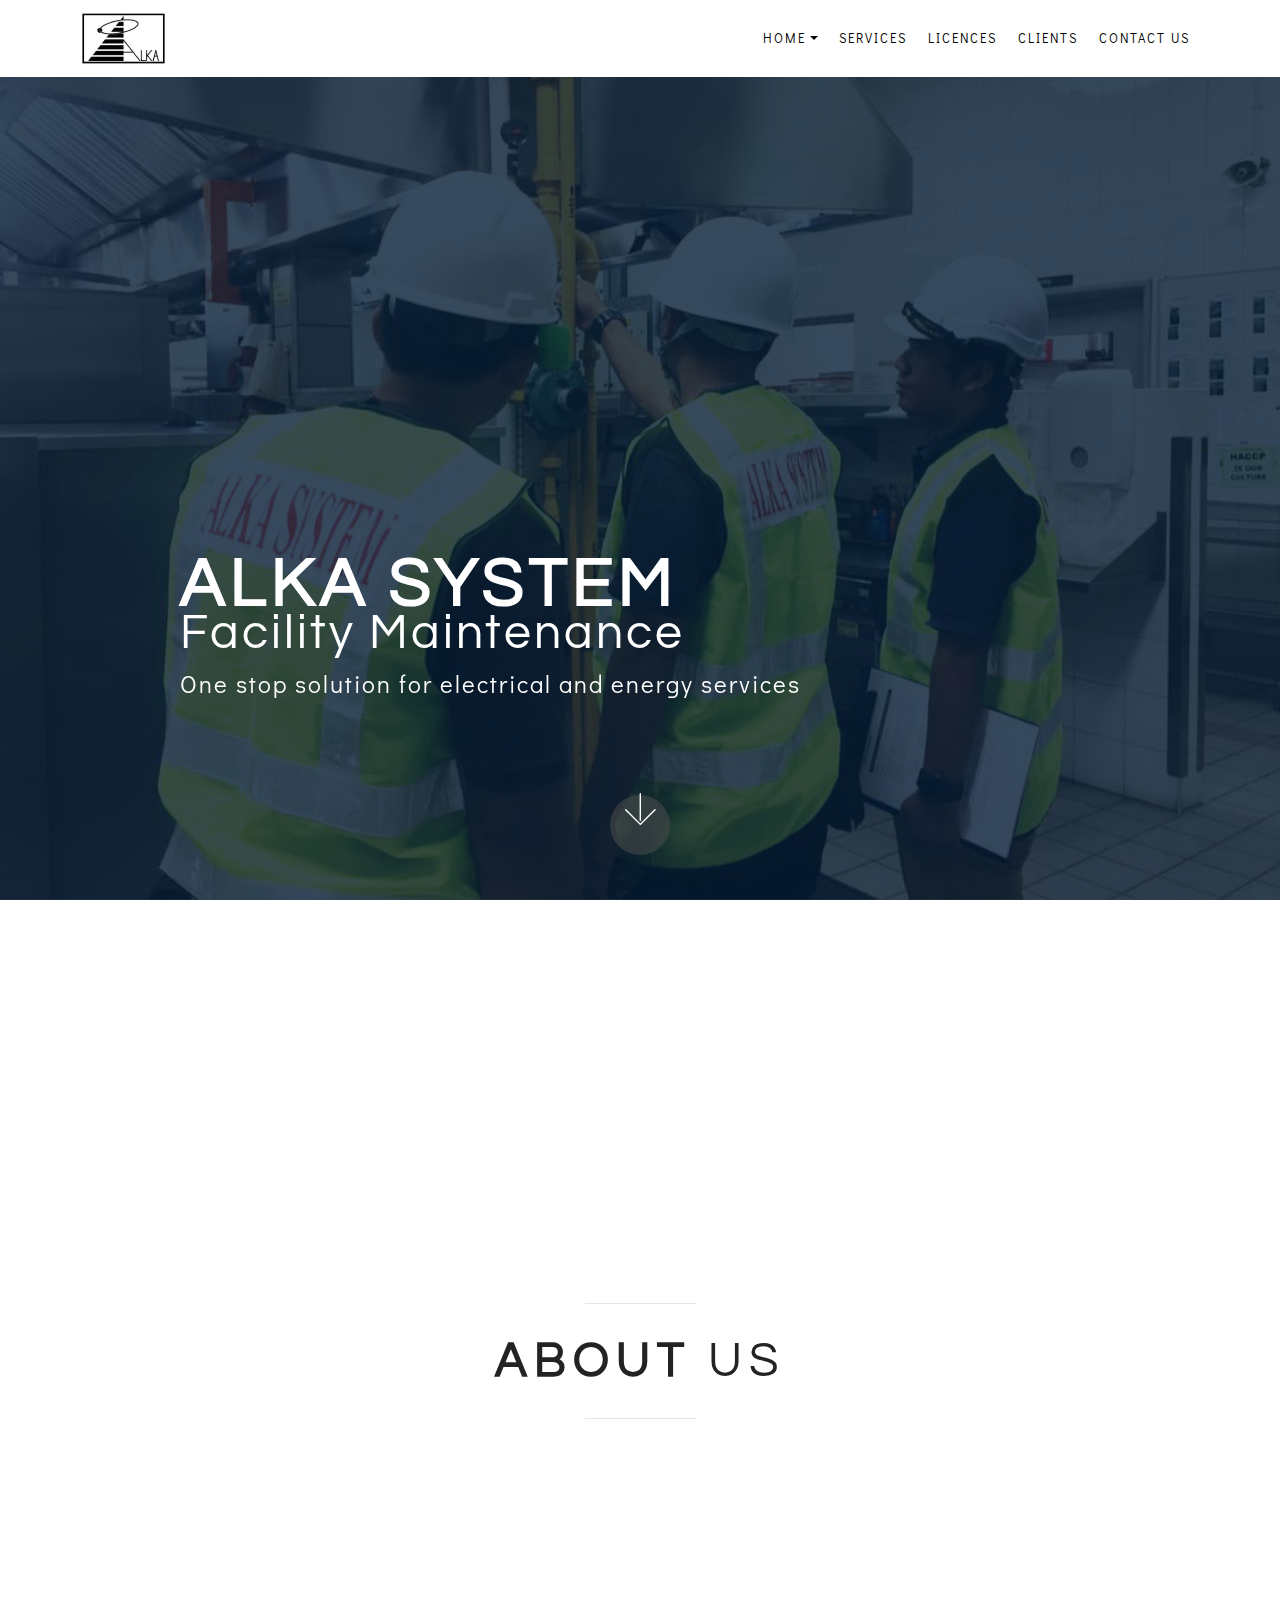
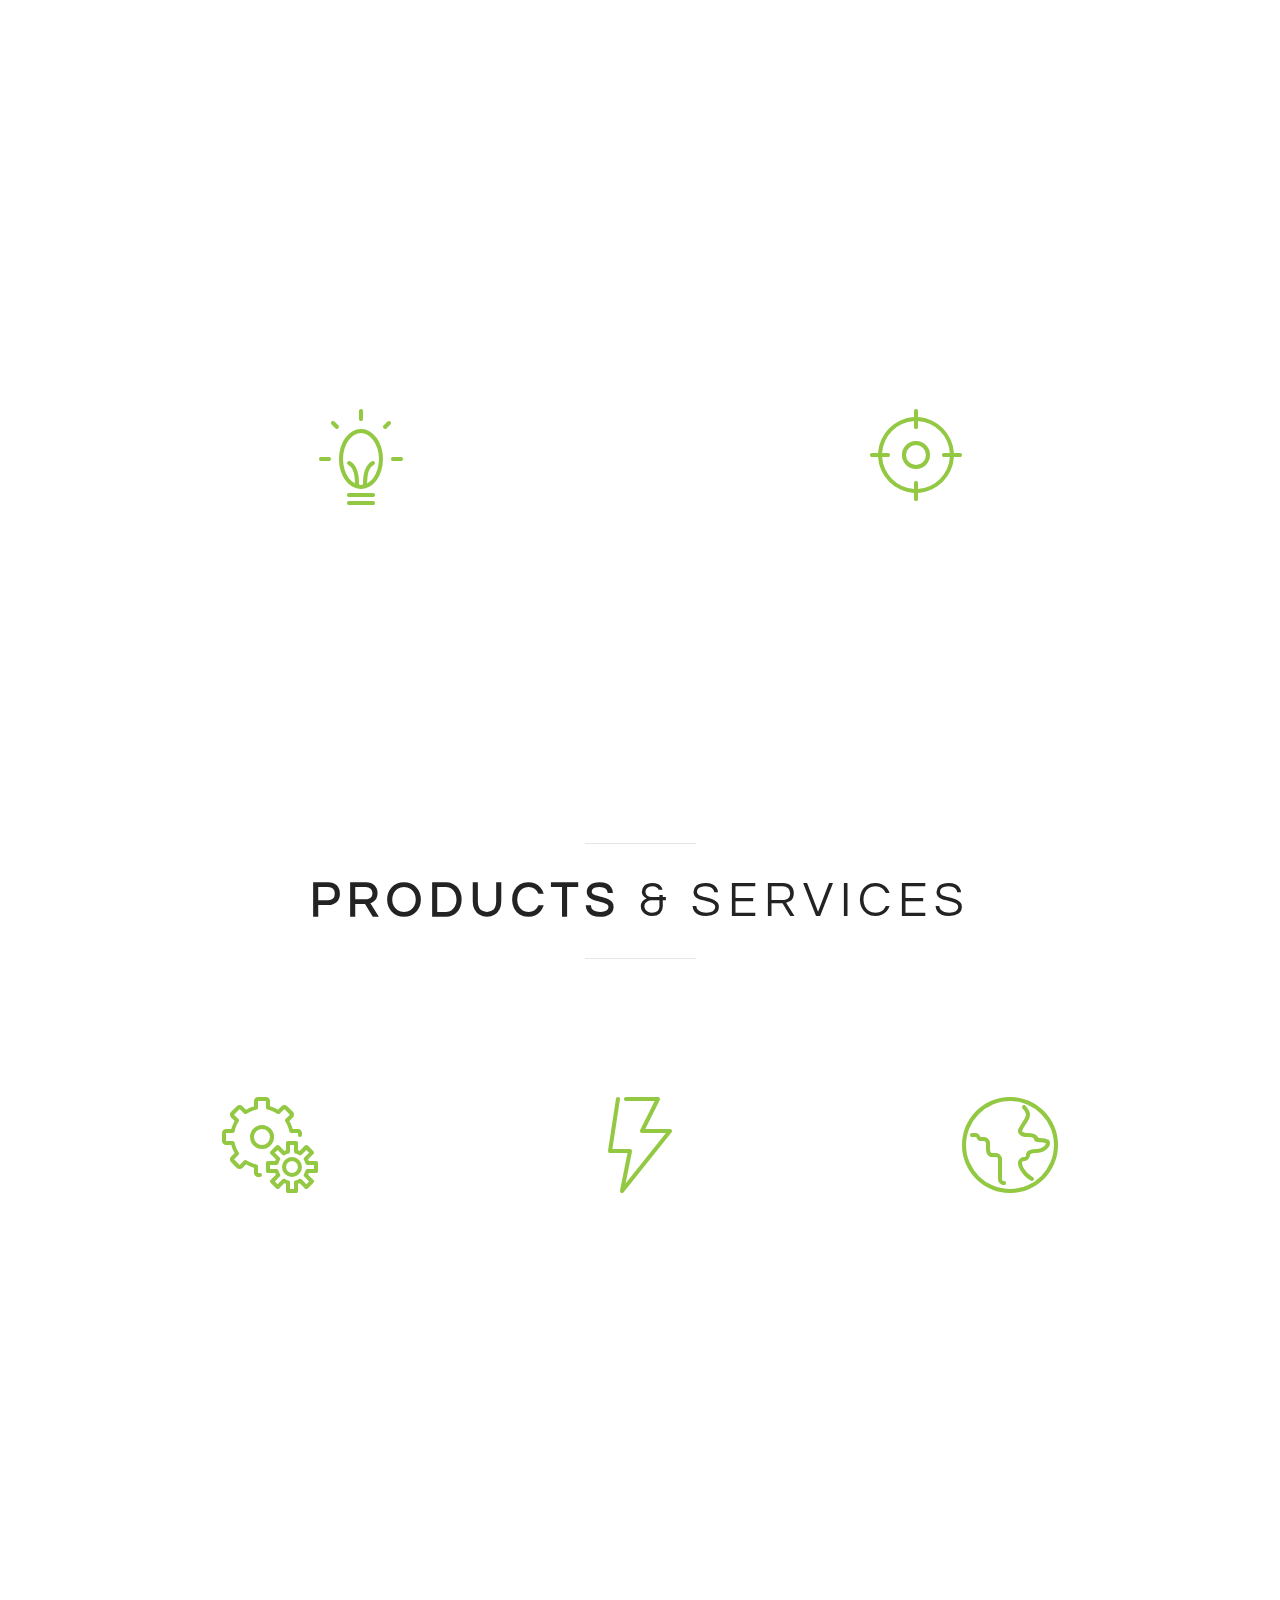
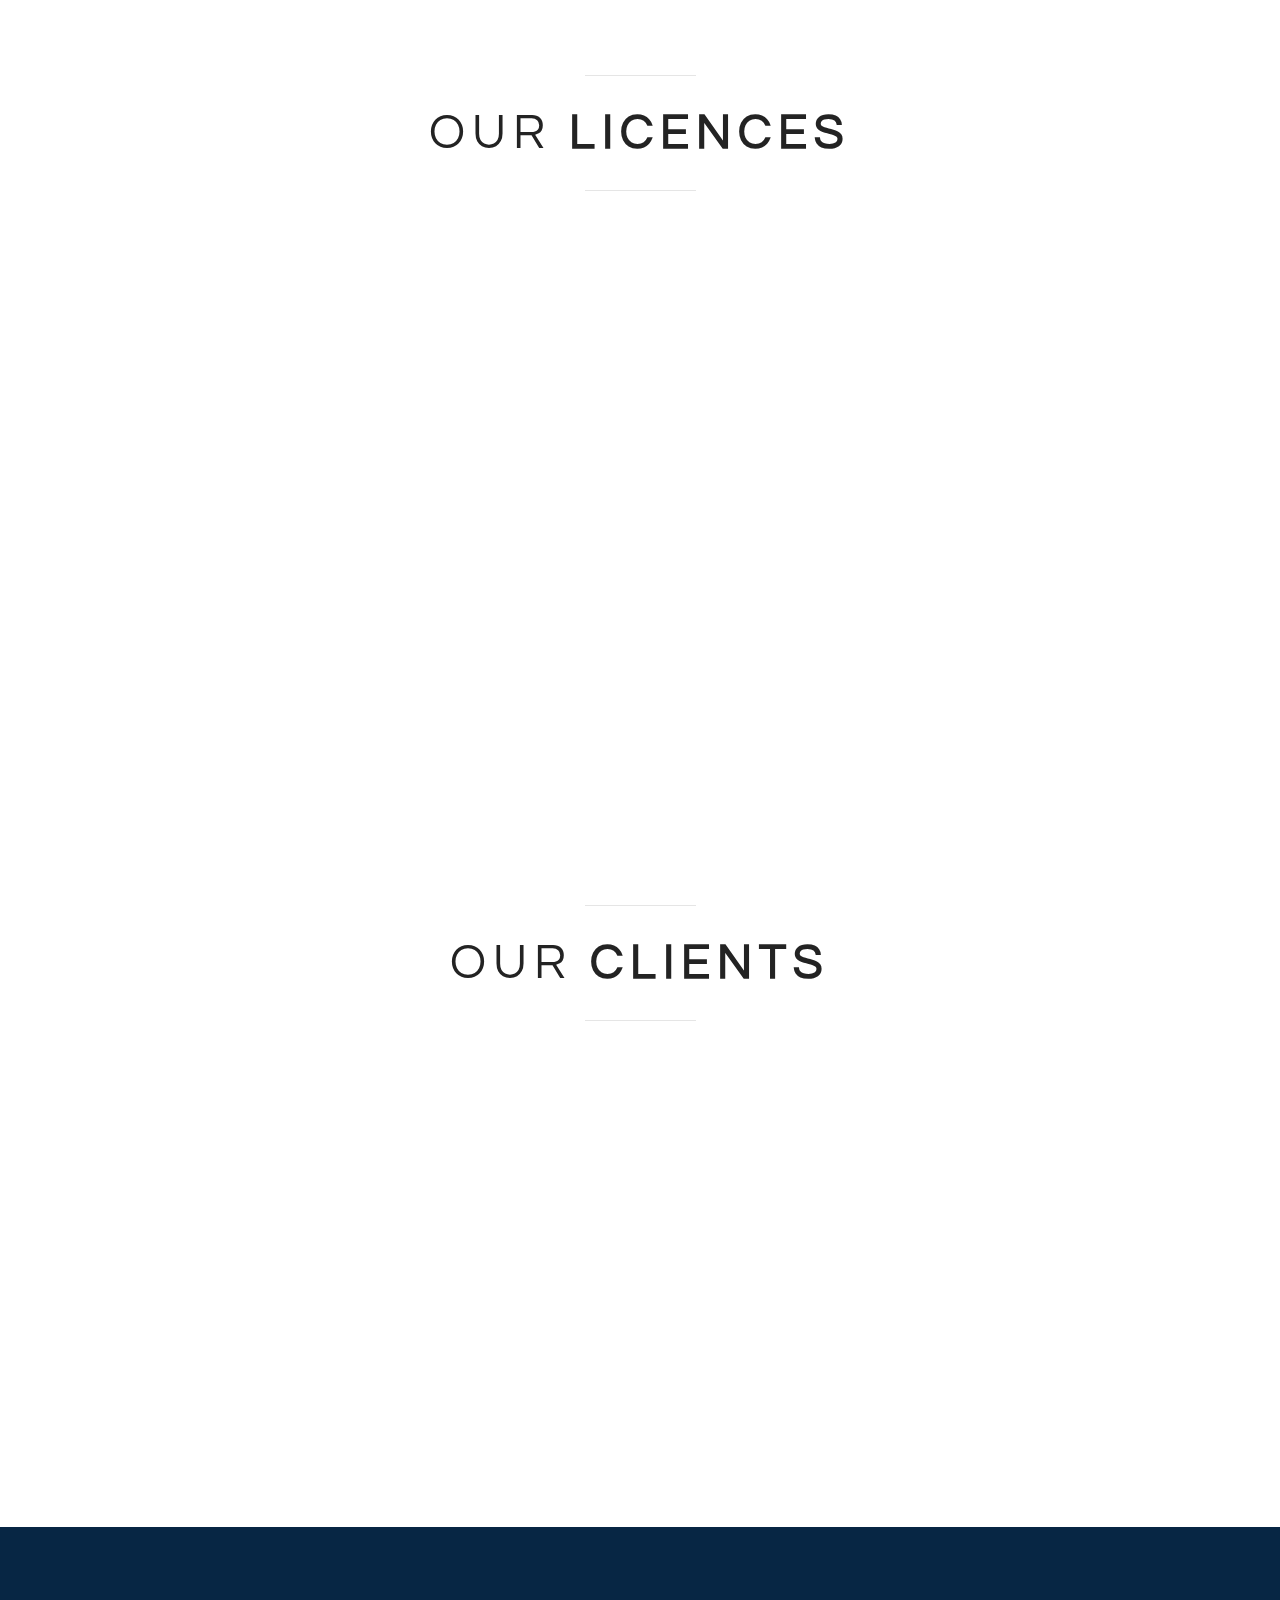
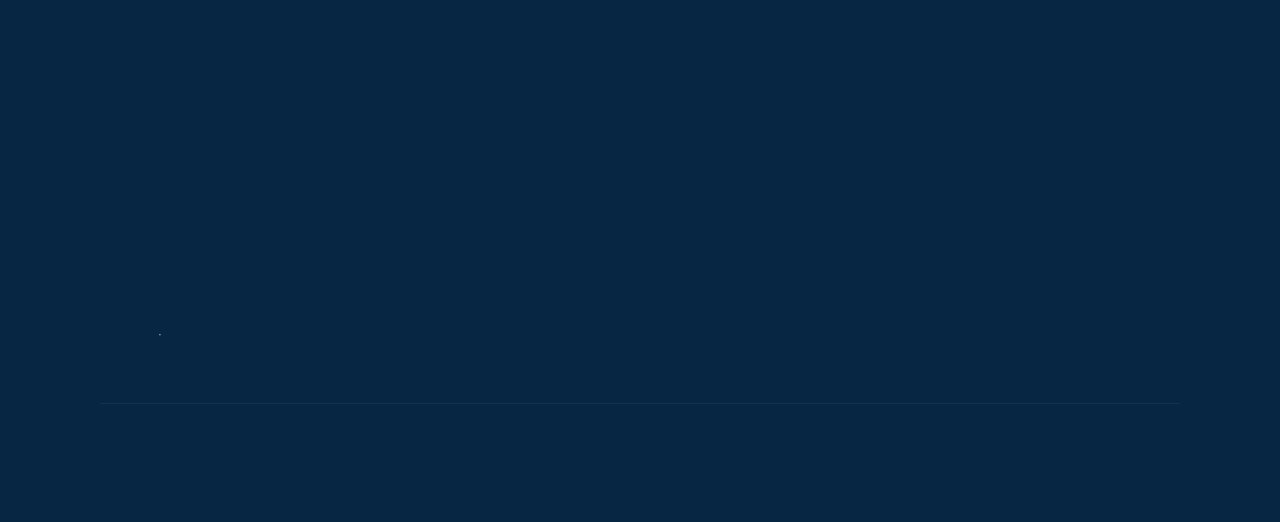
==== commit a1a04b1a: "draft version two" ====
--- a/index.html
+++ b/index.html
@@ -59,7 +59,7 @@
     </nav>
 </section>
 
-<section class="engine"><a href="https://mobirise.info/f">simple web maker</a></section><section class="cid-s1GtIUf1Ke mbr-fullscreen mbr-parallax-background" id="header2-1">
+<section class="engine"><a href="https://mobirise.info/g">build your own website for free</a></section><section class="cid-s1GtIUf1Ke mbr-fullscreen mbr-parallax-background" id="header2-1">
 
     
 
@@ -125,7 +125,7 @@
         <div class="media-container-row">
             <div class="row col-12 col-md-12">
                 <div class="col-12 mbr-text mbr-fonts-style col-md-6 display-5">
-                     <p>ALKA System is a company incorporated in Malaysia. It is founded in 1995 by the principle Ir. Mohd Ferdus Bin Abdul Kadir.</p><p>Previously, there are insufficient of consultation based company but the service of consultation is essential and significant. Incorporate the idea, this company starts doing business with clients who need consultation.</p>
+                     <p>Established in 1995, ALKA System is a company incorporated in Malaysia by the principle Ir. Mohd Ferdus Bin Abdul Kadir.</p><p>Previously, there are insufficient of consultation based company but the service of consultation is essential and significant. Incorporate the idea, this company starts doing business with clients who need consultation.</p>
                 </div>
                 <div class="col-12 mbr-text mbr-fonts-style display-7 col-md-6">
                      <p><span style="font-size: 16px;">ALKA System maintained its excellent reputation for providing alternatively one-stop solution service with the highest quality at competitive rates. This company also aimed to provide consistent services to maintain quality improvement and cost reduction to reach customer levels with the best value services. Customer’s satisfaction and trust is our priority.</span></p><p><span style="font-size: 16px;">ALKA System formerly known as an electrical, energy consultant and management company. With some upgrade, effort and experienced, now, along with ALKA System there are three more companies with the name of ALKA System Sdn Bhd , ALKA System Plantation Sdn Bhd and ALKA’s Getaway System Services Pty Ltd the specialist is in drone technology.</span></p>
@@ -260,86 +260,65 @@
     <div class="container">
         <div class="inner-container" style="width: 100%;">
             <hr class="line" style="width: 10%;">
-            <div class="section-text align-center mbr-fonts-style display-2"><strong>
-                    FOUNDER</strong> QUALIFICATIONS</div>
-            <hr class="line" style="width: 10%;">
-        </div>
-        </div>
-</section>
-
-<section class="counters4 counters cid-s22ZcXa3Fy" id="counters4-i">
-
-    
-
-    
-
-    <div class="container pt-4 mt-2">
-        <h2 class="mbr-section-title pb-3 align-center mbr-fonts-style display-5"><strong>IR. MOHD FERDUS BIN ABDUL KADIR</strong></h2>
-        <h3 class="mbr-section-subtitle pb-5 align-center mbr-fonts-style display-7"><strong>
-            FOUNDER</strong></h3>
+            <div class="section-text align-center mbr-fonts-style display-2">
+                    OUR <strong>LICENCES</strong></div>
+            <hr class="line" style="width: 10%;">
+        </div>
+        </div>
+</section>
+
+<section class="features2 cid-s3hGwxFTVE" id="features2-3q">
+
+    
+
+    
+    
+    <div class="container">
         <div class="media-container-row">
-            <div class="media-block m-auto" style="width: 43%;">
-                <div class="mbr-figure">
-                    <img src="assets/images/founder-1-651x774.png" alt="founder qualifications" title="">
-                </div>
-            </div>
-            <div class="cards-block">
-                <div class="cards-container">
-                    <div class="card px-3 align-left col-12">
-                        <div class="panel-item p-4 d-flex align-items-start">
-                            <div class="card-img pr-3">
-                                <h3 class="img-text d-flex align-items-center justify-content-center">
-                                    1
-                                </h3>
-                            </div>
-                            <div class="card-text">
-                                <h4 class="mbr-content-title mbr-bold mbr-fonts-style display-7">CHARTERED ENGINEER</h4>
-                                <p class="mbr-content-text mbr-fonts-style display-7">Certified by Engineer Australia</p>
-                            </div>
-                        </div>
-                    </div>
-                    <div class="card px-3 align-left col-12">
-                        <div class="panel-item p-4 d-flex align-items-start">
-                            <div class="card-img pr-3">
-                                <h3 class="img-text d-flex align-items-center justify-content-center">
-                                    2
-                                </h3>
-                            </div>
-                            <div class="card-text">
-                                <h4 class="mbr-content-title mbr-bold mbr-fonts-style display-7">PROFESSIONAL ELECTRICAL ENGINEER</h4>
-                                <p class="mbr-content-text mbr-fonts-style display-7">
-                                    Certified by Board of Engineer Malaysia</p>
-                            </div>
-                        </div>
-                    </div>
-                    <div class="card px-3 align-left col-12">
-                        <div class="panel-item p-4 d-flex align-items-start">
-                            <div class="card-img pr-3">
-                                <h3 class="img-text d-flex align-items-center justify-content-center">
-                                    3
-                                </h3>
-                            </div>
-                            <div class="card-text">
-                                <h4 class="mbr-content-title mbr-bold mbr-fonts-style display-7">ENERGY MANAGER</h4>
-                                <p class="mbr-content-text mbr-fonts-style display-7">
-                                        Certified by Energy Commissioner</p>
-                            </div>
-                        </div>
-                    </div>
-                    <div class="card px-3 align-left col-12">
-                        <div class="panel-item p-4 d-flex align-items-start">
-                            <div class="card-img pr-3">
-                                <h3 class="img-text d-flex align-items-center justify-content-center">
-                                    4
-                                </h3>
-                            </div>
-                            <div class="card-texts">
-                                <h4 class="mbr-content-title mbr-bold mbr-fonts-style display-7">COMPETENT ELECTRICAL ENGINEER</h4>
-                                <p class="mbr-content-text mbr-fonts-style display-7">
-                                        Certified by Energy Commissioner
-                                </p>
-                            </div>
-                        </div>
+            <div class="card p-3 col-12 col-md-6 col-lg-3">
+                <div class="card-wrapper">
+                    <div class="card-img">
+                        <img src="assets/images/cibd-416x587.png" alt="Alka System" title="">
+                    </div>
+                    <div class="card-box">
+                        
+                        
+                    </div>
+                </div>
+            </div>
+
+            <div class="card p-3 col-12 col-md-6 col-lg-3">
+                <div class="card-wrapper">
+                    <div class="card-img">
+                        <img src="assets/images/license-4esco-360x450.png" alt="Alka System" title="">
+                    </div>
+                    <div class="card-box ">
+                        
+                        
+                    </div>
+                </div>
+            </div>
+
+            <div class="card p-3 col-12 col-md-6 col-lg-3">
+                <div class="card-wrapper">
+                    <div class="card-img">
+                        <img src="assets/images/suruhanjaya-tenaga-492x652.jpg" alt="Alka System" title="">
+                    </div>
+                    <div class="card-box">
+                        
+                        
+                    </div>
+                </div>
+            </div>
+
+            <div class="card p-3 col-12 col-md-6 col-lg-3">
+                <div class="card-wrapper">
+                    <div class="card-img">
+                        <img src="assets/images/license-1-ner-379x450.png" alt="Alka System" title="">
+                    </div>
+                    <div class="card-box">
+                        
+                        
                     </div>
                 </div>
             </div>
@@ -392,7 +371,7 @@
                     <div class="media-container-row">
                         <div class="col-md-12">
                             <div class="wrap-img ">
-                                <img src="assets/images/02-airod-400x400.jpeg" class="img-responsive clients-img" alt="Alka System" title="">
+                                <img src="assets/images/02-airod-500x500.jpeg" class="img-responsive clients-img" alt="Alka System" title="">
                             </div>
                         </div>
                     </div>
@@ -400,7 +379,7 @@
                     <div class="media-container-row">
                         <div class="col-md-12">
                             <div class="wrap-img ">
-                                <img src="assets/images/08-galleria-400x267.jpeg" class="img-responsive clients-img" alt="Alka System" title="">
+                                <img src="assets/images/04-komtar-jbcc-shopping-mall-johor-bahru-johor-malaysia-512x340.jpeg" class="img-responsive clients-img" alt="Alka System" title="">
                             </div>
                         </div>
                     </div>
@@ -408,7 +387,7 @@
                     <div class="media-container-row">
                         <div class="col-md-12">
                             <div class="wrap-img ">
-                                <img src="assets/images/fmt-klcc-people-kl-malaysia-reuters1-648x369.jpg" class="img-responsive clients-img" alt="Alka System" title="">
+                                <img src="assets/images/fmt-klcc-people-kl-malaysia-reuters1-404x230.jpg" class="img-responsive clients-img" alt="Alka System" title="">
                             </div>
                         </div>
                     </div>
@@ -416,7 +395,7 @@
                     <div class="media-container-row">
                         <div class="col-md-12">
                             <div class="wrap-img ">
-                                <img src="assets/images/23-mandarin-777x437.jpg" class="img-responsive clients-img" alt="Alka System" title="">
+                                <img src="assets/images/43-mindef-900x586.jpeg" class="img-responsive clients-img" alt="Alka System" title="">
                             </div>
                         </div>
                     </div>
@@ -424,7 +403,7 @@
                     <div class="media-container-row">
                         <div class="col-md-12">
                             <div class="wrap-img ">
-                                <img src="assets/images/34-parit-raja-4-1000x666.jpeg" class="img-responsive clients-img" alt="Alka System" title="">
+                                <img src="assets/images/04-jpb-590x400.jpeg" class="img-responsive clients-img" alt="Alka System" title="">
                             </div>
                         </div>
                     </div>
@@ -465,13 +444,13 @@
     <div class="container">
         <div class="media-container-row content mbr-white">
             <div class="col-12 col-md-3 mbr-fonts-style display-7">
-                <p class="mbr-text"><strong>ALKA SYSTEM</strong><br>JM0217887-P<br><br><strong>Email</strong><br>info@alkaholdings.com</p>
+                <p class="mbr-text"><strong>ALKA SYSTEM</strong><br>JM0217887-P<br><br><strong>Email</strong><br>info@alkaholdings.com</p><br><iframe width="100%" height="166" scrolling="no" frameborder="no" allow="autoplay" src="https://w.soundcloud.com/player/?url=https%3A//api.soundcloud.com/tracks/848890063&amp;color=%2393c842&amp;auto_play=true&amp;hide_related=false&amp;show_comments=true&amp;show_user=true&amp;show_reposts=false&amp;show_teaser=true"></iframe><div style="font-size: 10px; color: #cccccc;line-break: anywhere;word-break: normal;overflow: hidden;white-space: nowrap;text-overflow: ellipsis; font-family: Interstate,Lucida Grande,Lucida Sans Unicode,Lucida Sans,Garuda,Verdana,Tahoma,sans-serif;font-weight: 100;"><a href="https://soundcloud.com/user-84648776" title="Alka System" target="_blank" style="color: #cccccc; text-decoration: none;">Alka System</a> · <a href="https://soundcloud.com/user-84648776/alka-system-1" title="Alka System" target="_blank" style="color: #cccccc; text-decoration: none;">Alka System</a></div>
             </div>
             <div class="col-12 col-md-3 mbr-fonts-style display-7">
-                <p class="mbr-text"><strong>Business Address </strong><br>No. 30A, Jalan Penjaja 3, 83000 Batu Pahat, Johor, Malaysia<br><br><strong>Johor Bahru</strong><br>B1, Menara Ansar, Jalan Trus, 80000, Johor Bharu, Johor.<br><br><strong>Kuala Lumpur</strong><br>1st Floor, Block 2330, Century Square, Jalan Usahawan, 63000, Cyberjaya, Selangor.<br><br><strong>Australia</strong><br>Unit 4, 20 Burton Street, Cannington, WA6107, Australia</p>
+                <p class="mbr-text"><strong>Business Address </strong><br>1st Floor, Block 2330, Century Square, Jalan Usahawan,<br>63000, Cyberjaya, Selangor.<br><br><strong>Johor Bahru</strong><br>No. 30A, Jalan Penjaja 3,<br>83000, Batu Pahat, Johor.<br><br>B1, Menara Ansar, Jalan Trus, 80000, Johor Bharu, Johor.<br><br><strong>Australia</strong><br>Kewdale 61055,<br> Western Australia</p>
             </div>
             <div class="col-12 col-md-6">
-                <div class="google-map"><iframe frameborder="0" style="border:0" src="https://www.google.com/maps/embed/v1/place?key=AIzaSyAEIpgj38KyLFELm2bK9Y7krBkz1K-cMq8&amp;q=place_id:EkozLCAzMCwgSmFsYW4gUGVuamFqYSAzLCBLYW1wdW5nIFBlZ2F3YWksIDgzMDAwIEJhdHUgUGFoYXQsIEpvaG9yLCBNYWxheXNpYSIhGh8KGhIYChQKEgkVWoMszFbQMRHXN3usTKaBlhAeEgEz" allowfullscreen=""></iframe></div>
+                <div class="google-map"><iframe frameborder="0" style="border:0" src="https://www.google.com/maps/embed/v1/place?key=AIzaSyAEIpgj38KyLFELm2bK9Y7krBkz1K-cMq8&amp;q=place_id:ChIJDeE7cPi2zTER5u7HhFo2N_U" allowfullscreen=""></iframe></div>
             </div>
         </div>
         <div class="footer-lower">
--- a/assets/mobirise/css/mbr-additional.css
+++ b/assets/mobirise/css/mbr-additional.css
@@ -1289,81 +1289,28 @@
     width: 100% !important;
   }
 }
-.cid-s22ZcXa3Fy {
+.cid-s3hGwxFTVE {
   padding-top: 30px;
   padding-bottom: 30px;
   background-color: #ffffff;
 }
-.cid-s22ZcXa3Fy .mbr-section-subtitle {
+.cid-s3hGwxFTVE h4 {
+  font-weight: 500;
+  margin-bottom: 0;
+  text-align: left;
+}
+.cid-s3hGwxFTVE p {
   color: #767676;
-  font-weight: 300;
-  text-align: center;
-  letter-spacing: 3px;
-}
-.cid-s22ZcXa3Fy .mbr-content-text {
-  color: #767676;
-  margin-bottom: 0;
-  letter-spacing: 2px;
-}
-.cid-s22ZcXa3Fy .card {
-  word-wrap: break-word;
-  flex-shrink: 0;
-  -webkit-flex-shrink: 0;
-}
-.cid-s22ZcXa3Fy .img-text {
-  width: 60px;
-  height: 60px;
-  font-size: 30px;
-  border: 2px solid #efefef;
-  border-radius: 50%;
-}
-@media (max-width: 991px) {
-  .cid-s22ZcXa3Fy .img-text {
-    width: 48px;
-    height: 48px;
-    font-size: 24px;
-    letter-spacing: 2px;
-  }
-}
-.cid-s22ZcXa3Fy .cards-container {
-  display: flex;
-  -webkit-flex-direction: row;
-  flex-direction: row;
-  -webkit-flex-wrap: wrap;
-  flex-wrap: wrap;
-  -webkit-justify-content: center;
-  justify-content: center;
-  word-break: break-word;
-}
-.cid-s22ZcXa3Fy .media-block {
-  flex-shrink: 0;
-  -webkit-flex-shrink: 0;
-}
-@media (min-width: 992px) {
-  .cid-s22ZcXa3Fy .media-block {
-    padding-right: 2rem;
-  }
-}
-.cid-s22ZcXa3Fy .cards-block {
-  flex-basis: 100%;
-  -webkit-flex-basis: 100%;
-}
-@media (max-width: 991px) {
-  .cid-s22ZcXa3Fy .media-block {
-    flex-basis: 100%;
-    -webkit-flex-basis: 100%;
-    padding-left: 0;
-    padding-bottom: 2rem;
-  }
-}
-.cid-s22ZcXa3Fy .mbr-section-title {
-  text-align: center;
-  color: #072644;
-  letter-spacing: 3px;
-}
-.cid-s22ZcXa3Fy H4 {
-  color: #232323;
-  letter-spacing: 2px;
+  text-align: left;
+}
+.cid-s3hGwxFTVE .card-box {
+  padding-top: 2rem;
+}
+.cid-s3hGwxFTVE .card-wrapper {
+  height: 100%;
+}
+.cid-s3hGwxFTVE .card-title {
+  text-align: center;
 }
 .cid-s2NMNoteMT {
   padding-top: 30px;
@@ -2229,34 +2176,159 @@
   display: flex;
   flex-direction: column-reverse;
 }
-.cid-s24gbqsol7 {
+.cid-s3m8RQ5k5H {
+  padding-top: 60px;
+  padding-bottom: 60px;
+  background-color: #ffffff;
+}
+.cid-s3m8RQ5k5H .mbr-section-subtitle {
+  color: #767676;
+}
+.cid-s3m8RQ5k5H H2 {
+  color: #232323;
+  letter-spacing: : 7px;
+}
+.cid-s3lYrRTCYA {
+  padding-top: 90px;
+  padding-bottom: 90px;
+  background-color: #ffffff;
+}
+.cid-s3lYrRTCYA .mbr-section-subtitle {
+  color: #767676;
+  text-align: center;
+  font-weight: 300;
+}
+.cid-s3lYrRTCYA .timeline-text-content {
+  padding: 2rem 2.5rem;
+  background: #ffffff;
+  margin-left: 2rem;
+}
+.cid-s3lYrRTCYA .timeline-text-content p {
+  margin-bottom: 0;
+}
+.cid-s3lYrRTCYA .time-line-date-content {
+  margin-right: 2rem;
+}
+.cid-s3lYrRTCYA .time-line-date-content p {
+  padding: 0rem 1.5rem;
+  background: #ffffff;
+  float: right;
+}
+.cid-s3lYrRTCYA .timeline-element {
+  margin-bottom: 50px;
+  position: relative;
+  word-wrap: break-word;
+  word-break: break-word;
+  display: -webkit-flex;
+  flex-direction: row;
+  -webkit-flex-direction: row;
+}
+.cid-s3lYrRTCYA .timeline-element:hover .mbr-timeline-date {
+  box-shadow: 0 7px 20px 0px rgba(0, 0, 0, 0.08);
+  transition: all .4s;
+}
+.cid-s3lYrRTCYA .timeline-element:hover .timeline-text-content {
+  box-shadow: 0 7px 20px 0px rgba(0, 0, 0, 0.08);
+  transition: all .4s;
+}
+.cid-s3lYrRTCYA .mbr-timeline-date,
+.cid-s3lYrRTCYA .timeline-text-content {
+  transition: all .4s;
+}
+.cid-s3lYrRTCYA .reverse {
+  flex-direction: row-reverse;
+  -webkit-flex-direction: row-reverse;
+}
+.cid-s3lYrRTCYA .reverse .timeline-text-content {
+  margin-right: 2rem;
+  margin-left: 0;
+}
+.cid-s3lYrRTCYA .reverse .time-line-date-content {
+  margin-left: 2rem;
+  margin-right: 0rem;
+}
+.cid-s3lYrRTCYA .reverse .time-line-date-content p {
+  float: left;
+}
+.cid-s3lYrRTCYA .iconBackground {
+  position: absolute;
+  left: 50%;
+  width: 20px;
+  height: 20px;
+  line-height: 30px;
+  text-align: center;
+  border-radius: 50%;
+  font-size: 30px;
+  display: inline-block;
+  background-color: #93c842;
+  top: 20px;
+  margin-left: -10px;
+}
+.cid-s3lYrRTCYA .separline:before {
+  top: 20px;
+  bottom: 0;
+  position: absolute;
+  content: "";
+  width: 2px;
+  background-color: #93c842;
+  left: calc(50% - 1px);
+  height: calc(100% + 4rem);
+}
+@media (max-width: 768px) {
+  .cid-s3lYrRTCYA .iconBackground {
+    left: 0 !important;
+  }
+  .cid-s3lYrRTCYA .separline:before {
+    left: 0!important;
+  }
+  .cid-s3lYrRTCYA .timeline-text-content {
+    margin-left: 0 !important;
+  }
+  .cid-s3lYrRTCYA .time-line-date-content {
+    margin-right: 0 !important;
+  }
+  .cid-s3lYrRTCYA .time-line-date-content p {
+    float: left !important;
+  }
+  .cid-s3lYrRTCYA .reverse .time-line-date-content {
+    margin-left: 0 !important;
+  }
+  .cid-s3lYrRTCYA .reverse .timeline-text-content {
+    margin-right: 0 !important;
+  }
+}
+.cid-s3lYrRTCYA .reverseTimeline {
+  display: flex;
+  flex-direction: column-reverse;
+}
+.cid-s3jx3uLrGA {
   padding-top: 60px;
   padding-bottom: 60px;
   background-color: #072644;
 }
 @media (max-width: 767px) {
-  .cid-s24gbqsol7 .content {
+  .cid-s3jx3uLrGA .content {
     text-align: center;
   }
-  .cid-s24gbqsol7 .content > div:not(:last-child) {
+  .cid-s3jx3uLrGA .content > div:not(:last-child) {
     margin-bottom: 2rem;
   }
 }
-.cid-s24gbqsol7 .map {
+.cid-s3jx3uLrGA .map {
   height: 18.75rem;
 }
 @media (max-width: 767px) {
-  .cid-s24gbqsol7 .footer-lower .copyright {
+  .cid-s3jx3uLrGA .footer-lower .copyright {
     margin-bottom: 1rem;
     text-align: center;
   }
 }
-.cid-s24gbqsol7 .footer-lower hr {
+.cid-s3jx3uLrGA .footer-lower hr {
   margin: 1rem 0;
   border-color: #fff;
   opacity: .05;
 }
-.cid-s24gbqsol7 .footer-lower .social-list {
+.cid-s3jx3uLrGA .footer-lower .social-list {
   padding-left: 0;
   margin-bottom: 0;
   list-style: none;
@@ -2266,37 +2338,37 @@
   -webkit-flex-wrap: wrap;
   flex-wrap: wrap;
 }
-.cid-s24gbqsol7 .footer-lower .social-list .mbr-iconfont-social {
+.cid-s3jx3uLrGA .footer-lower .social-list .mbr-iconfont-social {
   font-size: 1.3rem;
   color: #fff;
 }
-.cid-s24gbqsol7 .footer-lower .social-list .soc-item {
+.cid-s3jx3uLrGA .footer-lower .social-list .soc-item {
   margin: 0 .5rem;
 }
-.cid-s24gbqsol7 .footer-lower .social-list a {
+.cid-s3jx3uLrGA .footer-lower .social-list a {
   margin: 0;
   opacity: .5;
   -webkit-transition: .2s linear;
   transition: .2s linear;
 }
-.cid-s24gbqsol7 .footer-lower .social-list a:hover {
+.cid-s3jx3uLrGA .footer-lower .social-list a:hover {
   opacity: 1;
 }
 @media (max-width: 767px) {
-  .cid-s24gbqsol7 .footer-lower .social-list {
+  .cid-s3jx3uLrGA .footer-lower .social-list {
     -webkit-justify-content: center;
     justify-content: center;
   }
 }
-.cid-s24gbqsol7 .google-map {
+.cid-s3jx3uLrGA .google-map {
   height: 25rem;
   position: relative;
 }
-.cid-s24gbqsol7 .google-map iframe {
+.cid-s3jx3uLrGA .google-map iframe {
   height: 100%;
   width: 100%;
 }
-.cid-s24gbqsol7 .google-map [data-state-details] {
+.cid-s3jx3uLrGA .google-map [data-state-details] {
   color: #6b6763;
   font-family: Montserrat;
   height: 1.5em;
@@ -2308,10 +2380,10 @@
   top: 50%;
   width: 100%;
 }
-.cid-s24gbqsol7 .google-map[data-state] {
+.cid-s3jx3uLrGA .google-map[data-state] {
   background: #e9e5dc;
 }
-.cid-s24gbqsol7 .google-map[data-state="loading"] [data-state-details] {
+.cid-s3jx3uLrGA .google-map[data-state="loading"] [data-state-details] {
   display: none;
 }
 .cid-s23dKhVc6k .navbar {
@@ -2731,6 +2803,102 @@
   text-align: center;
   letter-spacing: 7px;
 }
+.cid-s3jpNY9EFh {
+  padding-top: 120px;
+  padding-bottom: 60px;
+  background-color: #ffffff;
+}
+.cid-s3jpNY9EFh .mbr-section-subtitle {
+  color: #767676;
+}
+.cid-s3hGpR3qyD {
+  padding-top: 30px;
+  padding-bottom: 90px;
+  background-color: #ffffff;
+}
+.cid-s3hGpR3qyD .mbr-section-subtitle {
+  color: #767676;
+  font-weight: 300;
+  text-align: center;
+  letter-spacing: 3px;
+}
+.cid-s3hGpR3qyD .mbr-content-text {
+  color: #767676;
+  margin-bottom: 0;
+  letter-spacing: 2px;
+}
+.cid-s3hGpR3qyD .card {
+  word-wrap: break-word;
+  flex-shrink: 0;
+  -webkit-flex-shrink: 0;
+}
+.cid-s3hGpR3qyD .img-text {
+  width: 60px;
+  height: 60px;
+  font-size: 30px;
+  border: 2px solid #efefef;
+  border-radius: 50%;
+}
+@media (max-width: 991px) {
+  .cid-s3hGpR3qyD .img-text {
+    width: 48px;
+    height: 48px;
+    font-size: 24px;
+    letter-spacing: 2px;
+  }
+}
+.cid-s3hGpR3qyD .cards-container {
+  display: flex;
+  -webkit-flex-direction: row;
+  flex-direction: row;
+  -webkit-flex-wrap: wrap;
+  flex-wrap: wrap;
+  -webkit-justify-content: center;
+  justify-content: center;
+  word-break: break-word;
+}
+.cid-s3hGpR3qyD .media-block {
+  flex-shrink: 0;
+  -webkit-flex-shrink: 0;
+}
+@media (min-width: 992px) {
+  .cid-s3hGpR3qyD .media-block {
+    padding-right: 2rem;
+  }
+}
+.cid-s3hGpR3qyD .cards-block {
+  flex-basis: 100%;
+  -webkit-flex-basis: 100%;
+}
+@media (max-width: 991px) {
+  .cid-s3hGpR3qyD .media-block {
+    flex-basis: 100%;
+    -webkit-flex-basis: 100%;
+    padding-left: 0;
+    padding-bottom: 2rem;
+  }
+}
+.cid-s3hGpR3qyD .mbr-section-title {
+  text-align: center;
+  color: #072644;
+  letter-spacing: 3px;
+}
+.cid-s3hGpR3qyD H4 {
+  color: #232323;
+  letter-spacing: 2px;
+}
+.cid-s3jqfLwOIM {
+  padding-top: 120px;
+  padding-bottom: 60px;
+  background-color: #ffffff;
+}
+.cid-s3jqfLwOIM .mbr-section-subtitle {
+  color: #767676;
+}
+.cid-s3jqfLwOIM H2 {
+  color: #232323;
+  letter-spacing: 7px;
+}
 .cid-s243hy6Yah {
   padding-top: 90px;
   padding-bottom: 30px;
@@ -2938,7 +3106,7 @@
 }
 .cid-s2489y4KL8 {
   padding-top: 30px;
-  padding-bottom: 120px;
+  padding-bottom: 30px;
   background-color: #ffffff;
 }
 .cid-s2489y4KL8 h4 {
@@ -2959,34 +3127,60 @@
 .cid-s2489y4KL8 .card-title {
   text-align: center;
 }
-.cid-s24ge7cnLL {
+.cid-s3jtaBhEqW {
+  padding-top: 30px;
+  padding-bottom: 120px;
+  background-color: #ffffff;
+}
+.cid-s3jtaBhEqW h4 {
+  font-weight: 500;
+  margin-bottom: 0;
+  text-align: left;
+}
+.cid-s3jtaBhEqW p {
+  color: #767676;
+  text-align: left;
+}
+.cid-s3jtaBhEqW .card-box {
+  padding-top: 2rem;
+}
+.cid-s3jtaBhEqW .card-wrapper {
+  height: 100%;
+}
+.cid-s3jtaBhEqW .card-title {
+  text-align: center;
+}
+.cid-s3jtaBhEqW P {
+  text-align: center;
+}
+.cid-s3jxj5Eql0 {
   padding-top: 60px;
   padding-bottom: 60px;
   background-color: #072644;
 }
 @media (max-width: 767px) {
-  .cid-s24ge7cnLL .content {
+  .cid-s3jxj5Eql0 .content {
     text-align: center;
   }
-  .cid-s24ge7cnLL .content > div:not(:last-child) {
+  .cid-s3jxj5Eql0 .content > div:not(:last-child) {
     margin-bottom: 2rem;
   }
 }
-.cid-s24ge7cnLL .map {
+.cid-s3jxj5Eql0 .map {
   height: 18.75rem;
 }
 @media (max-width: 767px) {
-  .cid-s24ge7cnLL .footer-lower .copyright {
+  .cid-s3jxj5Eql0 .footer-lower .copyright {
     margin-bottom: 1rem;
     text-align: center;
   }
 }
-.cid-s24ge7cnLL .footer-lower hr {
+.cid-s3jxj5Eql0 .footer-lower hr {
   margin: 1rem 0;
   border-color: #fff;
   opacity: .05;
 }
-.cid-s24ge7cnLL .footer-lower .social-list {
+.cid-s3jxj5Eql0 .footer-lower .social-list {
   padding-left: 0;
   margin-bottom: 0;
   list-style: none;
@@ -2996,37 +3190,37 @@
   -webkit-flex-wrap: wrap;
   flex-wrap: wrap;
 }
-.cid-s24ge7cnLL .footer-lower .social-list .mbr-iconfont-social {
+.cid-s3jxj5Eql0 .footer-lower .social-list .mbr-iconfont-social {
   font-size: 1.3rem;
   color: #fff;
 }
-.cid-s24ge7cnLL .footer-lower .social-list .soc-item {
+.cid-s3jxj5Eql0 .footer-lower .social-list .soc-item {
   margin: 0 .5rem;
 }
-.cid-s24ge7cnLL .footer-lower .social-list a {
+.cid-s3jxj5Eql0 .footer-lower .social-list a {
   margin: 0;
   opacity: .5;
   -webkit-transition: .2s linear;
   transition: .2s linear;
 }
-.cid-s24ge7cnLL .footer-lower .social-list a:hover {
+.cid-s3jxj5Eql0 .footer-lower .social-list a:hover {
   opacity: 1;
 }
 @media (max-width: 767px) {
-  .cid-s24ge7cnLL .footer-lower .social-list {
+  .cid-s3jxj5Eql0 .footer-lower .social-list {
     -webkit-justify-content: center;
     justify-content: center;
   }
 }
-.cid-s24ge7cnLL .google-map {
+.cid-s3jxj5Eql0 .google-map {
   height: 25rem;
   position: relative;
 }
-.cid-s24ge7cnLL .google-map iframe {
+.cid-s3jxj5Eql0 .google-map iframe {
   height: 100%;
   width: 100%;
 }
-.cid-s24ge7cnLL .google-map [data-state-details] {
+.cid-s3jxj5Eql0 .google-map [data-state-details] {
   color: #6b6763;
   font-family: Montserrat;
   height: 1.5em;
@@ -3038,10 +3232,10 @@
   top: 50%;
   width: 100%;
 }
-.cid-s24ge7cnLL .google-map[data-state] {
+.cid-s3jxj5Eql0 .google-map[data-state] {
   background: #e9e5dc;
 }
-.cid-s24ge7cnLL .google-map[data-state="loading"] [data-state-details] {
+.cid-s3jxj5Eql0 .google-map[data-state="loading"] [data-state-details] {
   display: none;
 }
 .cid-s24a58dVJV .navbar {
@@ -3459,7 +3653,7 @@
 }
 .cid-s24a5947ku H3 {
   text-align: center;
-  letter-spacing: 7px;
+  letter-spacing: 3px;
 }
 .cid-s2flNuOWcC {
   padding-top: 60px;
@@ -3470,370 +3664,465 @@
   color: #465052;
   text-align: justify;
 }
-.cid-s2Picj8YwC {
-  padding-top: 135px;
+.cid-s36CaU9swi {
+  padding-top: 90px;
   padding-bottom: 30px;
   background-color: #ffffff;
 }
-.cid-s2Picj8YwC .card-img {
-  background-color: #fff;
-}
-.cid-s2Picj8YwC .card-box {
-  padding: 2rem;
-}
-.cid-s2Picj8YwC h4 {
+.cid-s36CaU9swi h4 {
   font-weight: 500;
   margin-bottom: 0;
   text-align: left;
 }
-.cid-s2Picj8YwC p {
-  text-align: left;
-}
-.cid-s2Picj8YwC .mbr-text {
+.cid-s36CaU9swi p {
   color: #767676;
-}
-.cid-s2Picj8YwC .card-wrapper {
+  text-align: left;
+}
+.cid-s36CaU9swi .card-box {
+  padding-top: 2rem;
+}
+.cid-s36CaU9swi .card-wrapper {
   height: 100%;
-  box-shadow: 0px 0px 0px 0px rgba(0, 0, 0, 0);
-  transition: box-shadow 0.3s;
-}
-.cid-s2Picj8YwC .card-wrapper:hover {
-  box-shadow: 0px 0px 30px 0px rgba(0, 0, 0, 0.05);
-  transition: box-shadow 0.3s;
-}
-@media (min-width: 992px) {
-  .cid-s2Picj8YwC .my-col {
-    flex: 0 0 20%;
-    max-width: 20%;
-    padding: 15px;
-    -webkit-flex: 0 0 20%;
-  }
-}
-.cid-s2Picj8YwC .card-title {
-  text-align: center;
-}
-.cid-s24ulYZqxV {
+}
+.cid-s36CaU9swi .card-title {
+  text-align: center;
+}
+.cid-s36CAJc6iF {
+  padding-top: 30px;
+  padding-bottom: 90px;
+  background-color: #ffffff;
+}
+.cid-s36CAJc6iF h4 {
+  font-weight: 500;
+  margin-bottom: 0;
+  text-align: left;
+}
+.cid-s36CAJc6iF p {
+  color: #767676;
+  text-align: left;
+}
+.cid-s36CAJc6iF .card-box {
+  padding-top: 2rem;
+}
+.cid-s36CAJc6iF .card-wrapper {
+  height: 100%;
+}
+.cid-s36CAJc6iF .card-title {
+  text-align: center;
+}
+.cid-s36aOL8zVP {
+  padding-top: 60px;
+  padding-bottom: 60px;
+  background-color: #ffffff;
+}
+.cid-s36aOL8zVP .mbr-section-subtitle {
+  color: #767676;
+}
+.cid-s36DdYWYMj {
   padding-top: 30px;
   padding-bottom: 30px;
   background-color: #ffffff;
 }
-.cid-s24ulYZqxV .card-img {
-  background-color: #fff;
-}
-.cid-s24ulYZqxV .card-box {
-  padding: 2rem;
-}
-.cid-s24ulYZqxV h4 {
+.cid-s36DdYWYMj h4 {
   font-weight: 500;
   margin-bottom: 0;
   text-align: left;
 }
-.cid-s24ulYZqxV p {
-  text-align: left;
-}
-.cid-s24ulYZqxV .mbr-text {
+.cid-s36DdYWYMj p {
   color: #767676;
-}
-.cid-s24ulYZqxV .card-wrapper {
+  text-align: left;
+}
+.cid-s36DdYWYMj .card-box {
+  padding-top: 2rem;
+}
+.cid-s36DdYWYMj .card-wrapper {
   height: 100%;
-  box-shadow: 0px 0px 0px 0px rgba(0, 0, 0, 0);
-  transition: box-shadow 0.3s;
-}
-.cid-s24ulYZqxV .card-wrapper:hover {
-  box-shadow: 0px 0px 30px 0px rgba(0, 0, 0, 0.05);
-  transition: box-shadow 0.3s;
-}
-@media (min-width: 992px) {
-  .cid-s24ulYZqxV .my-col {
-    flex: 0 0 20%;
-    max-width: 20%;
-    padding: 15px;
-    -webkit-flex: 0 0 20%;
-  }
-}
-.cid-s24ulYZqxV .card-title {
-  text-align: center;
-}
-.cid-s24wXAzg24 {
+}
+.cid-s36DdYWYMj .card-title {
+  text-align: center;
+}
+.cid-s36Dr4upeD {
   padding-top: 30px;
   padding-bottom: 30px;
   background-color: #ffffff;
 }
-.cid-s24wXAzg24 .card-img {
-  background-color: #fff;
-}
-.cid-s24wXAzg24 .card-box {
-  padding: 2rem;
-}
-.cid-s24wXAzg24 h4 {
+.cid-s36Dr4upeD h4 {
   font-weight: 500;
   margin-bottom: 0;
   text-align: left;
 }
-.cid-s24wXAzg24 p {
-  text-align: left;
-}
-.cid-s24wXAzg24 .mbr-text {
+.cid-s36Dr4upeD p {
   color: #767676;
-}
-.cid-s24wXAzg24 .card-wrapper {
+  text-align: left;
+}
+.cid-s36Dr4upeD .card-box {
+  padding-top: 2rem;
+}
+.cid-s36Dr4upeD .card-wrapper {
   height: 100%;
-  box-shadow: 0px 0px 0px 0px rgba(0, 0, 0, 0);
-  transition: box-shadow 0.3s;
-}
-.cid-s24wXAzg24 .card-wrapper:hover {
-  box-shadow: 0px 0px 30px 0px rgba(0, 0, 0, 0.05);
-  transition: box-shadow 0.3s;
-}
-@media (min-width: 992px) {
-  .cid-s24wXAzg24 .my-col {
-    flex: 0 0 20%;
-    max-width: 20%;
-    padding: 15px;
-    -webkit-flex: 0 0 20%;
-  }
-}
-.cid-s24wXAzg24 .card-title {
-  text-align: center;
-}
-.cid-s24zinZ5z8 {
+}
+.cid-s36Dr4upeD .card-title {
+  text-align: center;
+}
+.cid-s3hknNV6fs {
   padding-top: 30px;
   padding-bottom: 30px;
   background-color: #ffffff;
 }
-.cid-s24zinZ5z8 .card-img {
-  background-color: #fff;
-}
-.cid-s24zinZ5z8 .card-box {
-  padding: 2rem;
-}
-.cid-s24zinZ5z8 h4 {
+.cid-s3hknNV6fs h4 {
   font-weight: 500;
   margin-bottom: 0;
   text-align: left;
 }
-.cid-s24zinZ5z8 p {
-  text-align: left;
-}
-.cid-s24zinZ5z8 .mbr-text {
+.cid-s3hknNV6fs p {
   color: #767676;
-}
-.cid-s24zinZ5z8 .card-wrapper {
+  text-align: left;
+}
+.cid-s3hknNV6fs .card-box {
+  padding-top: 2rem;
+}
+.cid-s3hknNV6fs .card-wrapper {
   height: 100%;
-  box-shadow: 0px 0px 0px 0px rgba(0, 0, 0, 0);
-  transition: box-shadow 0.3s;
-}
-.cid-s24zinZ5z8 .card-wrapper:hover {
-  box-shadow: 0px 0px 30px 0px rgba(0, 0, 0, 0.05);
-  transition: box-shadow 0.3s;
-}
-@media (min-width: 992px) {
-  .cid-s24zinZ5z8 .my-col {
-    flex: 0 0 20%;
-    max-width: 20%;
-    padding: 15px;
-    -webkit-flex: 0 0 20%;
-  }
-}
-.cid-s24zinZ5z8 .card-title {
-  text-align: center;
-}
-.cid-s24zrZ4IA4 {
+}
+.cid-s3hknNV6fs .card-title {
+  text-align: center;
+}
+.cid-s3hlfiZApQ {
   padding-top: 30px;
   padding-bottom: 30px;
   background-color: #ffffff;
 }
-.cid-s24zrZ4IA4 .card-img {
-  background-color: #fff;
-}
-.cid-s24zrZ4IA4 .card-box {
-  padding: 2rem;
-}
-.cid-s24zrZ4IA4 h4 {
+.cid-s3hlfiZApQ h4 {
   font-weight: 500;
   margin-bottom: 0;
   text-align: left;
 }
-.cid-s24zrZ4IA4 p {
-  text-align: left;
-}
-.cid-s24zrZ4IA4 .mbr-text {
+.cid-s3hlfiZApQ p {
   color: #767676;
-}
-.cid-s24zrZ4IA4 .card-wrapper {
+  text-align: left;
+}
+.cid-s3hlfiZApQ .card-box {
+  padding-top: 2rem;
+}
+.cid-s3hlfiZApQ .card-wrapper {
   height: 100%;
-  box-shadow: 0px 0px 0px 0px rgba(0, 0, 0, 0);
-  transition: box-shadow 0.3s;
-}
-.cid-s24zrZ4IA4 .card-wrapper:hover {
-  box-shadow: 0px 0px 30px 0px rgba(0, 0, 0, 0.05);
-  transition: box-shadow 0.3s;
-}
-@media (min-width: 992px) {
-  .cid-s24zrZ4IA4 .my-col {
-    flex: 0 0 20%;
-    max-width: 20%;
-    padding: 15px;
-    -webkit-flex: 0 0 20%;
-  }
-}
-.cid-s24zrZ4IA4 .card-title {
-  text-align: center;
-}
-.cid-s24zBr3O5A {
+}
+.cid-s3hlfiZApQ .card-title {
+  text-align: center;
+}
+.cid-s3hoo2E9ue {
   padding-top: 30px;
   padding-bottom: 30px;
   background-color: #ffffff;
 }
-.cid-s24zBr3O5A .card-img {
-  background-color: #fff;
-}
-.cid-s24zBr3O5A .card-box {
-  padding: 2rem;
-}
-.cid-s24zBr3O5A h4 {
+.cid-s3hoo2E9ue h4 {
   font-weight: 500;
   margin-bottom: 0;
   text-align: left;
 }
-.cid-s24zBr3O5A p {
-  text-align: left;
-}
-.cid-s24zBr3O5A .mbr-text {
+.cid-s3hoo2E9ue p {
   color: #767676;
-}
-.cid-s24zBr3O5A .card-wrapper {
+  text-align: left;
+}
+.cid-s3hoo2E9ue .card-box {
+  padding-top: 2rem;
+}
+.cid-s3hoo2E9ue .card-wrapper {
   height: 100%;
-  box-shadow: 0px 0px 0px 0px rgba(0, 0, 0, 0);
-  transition: box-shadow 0.3s;
-}
-.cid-s24zBr3O5A .card-wrapper:hover {
-  box-shadow: 0px 0px 30px 0px rgba(0, 0, 0, 0.05);
-  transition: box-shadow 0.3s;
-}
-@media (min-width: 992px) {
-  .cid-s24zBr3O5A .my-col {
-    flex: 0 0 20%;
-    max-width: 20%;
-    padding: 15px;
-    -webkit-flex: 0 0 20%;
-  }
-}
-.cid-s24zBr3O5A .card-title {
-  text-align: center;
-}
-.cid-s24zKpNLdW {
+}
+.cid-s3hoo2E9ue .card-title {
+  text-align: center;
+}
+.cid-s36aShPTvl {
+  padding-top: 60px;
+  padding-bottom: 60px;
+  background-color: #ffffff;
+}
+.cid-s36aShPTvl .mbr-section-subtitle {
+  color: #767676;
+}
+.cid-s37drhkzq2 {
   padding-top: 30px;
   padding-bottom: 30px;
   background-color: #ffffff;
 }
-.cid-s24zKpNLdW .card-img {
-  background-color: #fff;
-}
-.cid-s24zKpNLdW .card-box {
-  padding: 2rem;
-}
-.cid-s24zKpNLdW h4 {
+.cid-s37drhkzq2 h4 {
   font-weight: 500;
   margin-bottom: 0;
   text-align: left;
 }
-.cid-s24zKpNLdW p {
-  text-align: left;
-}
-.cid-s24zKpNLdW .mbr-text {
+.cid-s37drhkzq2 p {
   color: #767676;
-}
-.cid-s24zKpNLdW .card-wrapper {
+  text-align: left;
+}
+.cid-s37drhkzq2 .card-box {
+  padding-top: 2rem;
+}
+.cid-s37drhkzq2 .card-wrapper {
   height: 100%;
-  box-shadow: 0px 0px 0px 0px rgba(0, 0, 0, 0);
-  transition: box-shadow 0.3s;
-}
-.cid-s24zKpNLdW .card-wrapper:hover {
-  box-shadow: 0px 0px 30px 0px rgba(0, 0, 0, 0.05);
-  transition: box-shadow 0.3s;
-}
-@media (min-width: 992px) {
-  .cid-s24zKpNLdW .my-col {
-    flex: 0 0 20%;
-    max-width: 20%;
-    padding: 15px;
-    -webkit-flex: 0 0 20%;
-  }
-}
-.cid-s24zKpNLdW .card-title {
-  text-align: center;
-}
-.cid-s24zZr0Qh5 {
+}
+.cid-s37drhkzq2 .card-title {
+  text-align: center;
+}
+.cid-s3h13BHhwo {
   padding-top: 30px;
-  padding-bottom: 135px;
-  background-color: #ffffff;
-}
-.cid-s24zZr0Qh5 .card-img {
-  background-color: #fff;
-}
-.cid-s24zZr0Qh5 .card-box {
-  padding: 2rem;
-}
-.cid-s24zZr0Qh5 h4 {
+  padding-bottom: 30px;
+  background-color: #ffffff;
+}
+.cid-s3h13BHhwo h4 {
   font-weight: 500;
   margin-bottom: 0;
   text-align: left;
 }
-.cid-s24zZr0Qh5 p {
-  text-align: left;
-}
-.cid-s24zZr0Qh5 .mbr-text {
+.cid-s3h13BHhwo p {
   color: #767676;
-}
-.cid-s24zZr0Qh5 .card-wrapper {
+  text-align: left;
+}
+.cid-s3h13BHhwo .card-box {
+  padding-top: 2rem;
+}
+.cid-s3h13BHhwo .card-wrapper {
   height: 100%;
-  box-shadow: 0px 0px 0px 0px rgba(0, 0, 0, 0);
-  transition: box-shadow 0.3s;
-}
-.cid-s24zZr0Qh5 .card-wrapper:hover {
-  box-shadow: 0px 0px 30px 0px rgba(0, 0, 0, 0.05);
-  transition: box-shadow 0.3s;
-}
-@media (min-width: 992px) {
-  .cid-s24zZr0Qh5 .my-col {
-    flex: 0 0 20%;
-    max-width: 20%;
-    padding: 15px;
-    -webkit-flex: 0 0 20%;
-  }
-}
-.cid-s24zZr0Qh5 .card-title {
-  text-align: center;
-}
-.cid-s24ggnTwCs {
+}
+.cid-s3h13BHhwo .card-title {
+  text-align: center;
+}
+.cid-s36aW6mxvP {
+  padding-top: 60px;
+  padding-bottom: 60px;
+  background-color: #ffffff;
+}
+.cid-s36aW6mxvP .mbr-section-subtitle {
+  color: #767676;
+}
+.cid-s36MvhVR4H {
+  padding-top: 30px;
+  padding-bottom: 30px;
+  background-color: #ffffff;
+}
+.cid-s36MvhVR4H h4 {
+  font-weight: 500;
+  margin-bottom: 0;
+  text-align: left;
+}
+.cid-s36MvhVR4H p {
+  color: #767676;
+  text-align: left;
+}
+.cid-s36MvhVR4H .card-box {
+  padding-top: 2rem;
+}
+.cid-s36MvhVR4H .card-wrapper {
+  height: 100%;
+}
+.cid-s36MvhVR4H .card-title {
+  text-align: center;
+}
+.cid-s3hykNvzsr {
+  padding-top: 30px;
+  padding-bottom: 30px;
+  background-color: #ffffff;
+}
+.cid-s3hykNvzsr h4 {
+  font-weight: 500;
+  margin-bottom: 0;
+  text-align: left;
+}
+.cid-s3hykNvzsr p {
+  color: #767676;
+  text-align: left;
+}
+.cid-s3hykNvzsr .card-box {
+  padding-top: 2rem;
+}
+.cid-s3hykNvzsr .card-wrapper {
+  height: 100%;
+}
+.cid-s3hykNvzsr .card-title {
+  text-align: center;
+}
+.cid-s3hzlK7CLR {
+  padding-top: 30px;
+  padding-bottom: 30px;
+  background-color: #ffffff;
+}
+.cid-s3hzlK7CLR h4 {
+  font-weight: 500;
+  margin-bottom: 0;
+  text-align: left;
+}
+.cid-s3hzlK7CLR p {
+  color: #767676;
+  text-align: left;
+}
+.cid-s3hzlK7CLR .card-box {
+  padding-top: 2rem;
+}
+.cid-s3hzlK7CLR .card-wrapper {
+  height: 100%;
+}
+.cid-s3hzlK7CLR .card-title {
+  text-align: center;
+}
+.cid-s3hz5UJbiK {
+  padding-top: 30px;
+  padding-bottom: 30px;
+  background-color: #ffffff;
+}
+.cid-s3hz5UJbiK h4 {
+  font-weight: 500;
+  margin-bottom: 0;
+  text-align: left;
+}
+.cid-s3hz5UJbiK p {
+  color: #767676;
+  text-align: left;
+}
+.cid-s3hz5UJbiK .card-box {
+  padding-top: 2rem;
+}
+.cid-s3hz5UJbiK .card-wrapper {
+  height: 100%;
+}
+.cid-s3hz5UJbiK .card-title {
+  text-align: center;
+}
+.cid-s3hBOB7zsl {
+  padding-top: 30px;
+  padding-bottom: 30px;
+  background-color: #ffffff;
+}
+.cid-s3hBOB7zsl h4 {
+  font-weight: 500;
+  margin-bottom: 0;
+  text-align: left;
+}
+.cid-s3hBOB7zsl p {
+  color: #767676;
+  text-align: left;
+}
+.cid-s3hBOB7zsl .card-box {
+  padding-top: 2rem;
+}
+.cid-s3hBOB7zsl .card-wrapper {
+  height: 100%;
+}
+.cid-s3hBOB7zsl .card-title {
+  text-align: center;
+}
+.cid-s3hAhv70VM {
+  padding-top: 30px;
+  padding-bottom: 120px;
+  background-color: #ffffff;
+}
+.cid-s3hAhv70VM h4 {
+  font-weight: 500;
+  margin-bottom: 0;
+  text-align: left;
+}
+.cid-s3hAhv70VM p {
+  color: #767676;
+  text-align: left;
+}
+.cid-s3hAhv70VM .card-box {
+  padding-top: 2rem;
+}
+.cid-s3hAhv70VM .card-wrapper {
+  height: 100%;
+}
+.cid-s3hAhv70VM .card-title {
+  text-align: center;
+}
+.cid-s3hBsWJKCH {
+  padding-top: 60px;
+  padding-bottom: 60px;
+  background-color: #ffffff;
+}
+.cid-s3hBsWJKCH .mbr-section-subtitle {
+  color: #767676;
+}
+.cid-s3hBvcvri8 {
+  padding-top: 30px;
+  padding-bottom: 120px;
+  background-color: #ffffff;
+}
+.cid-s3hBvcvri8 h4 {
+  font-weight: 500;
+  margin-bottom: 0;
+  text-align: left;
+}
+.cid-s3hBvcvri8 p {
+  color: #767676;
+  text-align: left;
+}
+.cid-s3hBvcvri8 .card-box {
+  padding-top: 2rem;
+}
+.cid-s3hBvcvri8 .card-wrapper {
+  height: 100%;
+}
+.cid-s3hBvcvri8 .card-title {
+  text-align: center;
+}
+.cid-s3hASlLktN {
+  padding-top: 60px;
+  padding-bottom: 60px;
+  background-color: #ffffff;
+}
+.cid-s3hASlLktN .mbr-section-subtitle {
+  color: #767676;
+}
+.cid-s3hAPbInEo {
+  padding-top: 30px;
+  padding-bottom: 120px;
+  background-color: #ffffff;
+}
+.cid-s3hAPbInEo h4 {
+  font-weight: 500;
+  margin-bottom: 0;
+  text-align: left;
+}
+.cid-s3hAPbInEo p {
+  color: #767676;
+  text-align: left;
+}
+.cid-s3hAPbInEo .card-box {
+  padding-top: 2rem;
+}
+.cid-s3hAPbInEo .card-wrapper {
+  height: 100%;
+}
+.cid-s3hAPbInEo .card-title {
+  text-align: center;
+}
+.cid-s3jAbJUexx {
   padding-top: 60px;
   padding-bottom: 60px;
   background-color: #072644;
 }
 @media (max-width: 767px) {
-  .cid-s24ggnTwCs .content {
+  .cid-s3jAbJUexx .content {
     text-align: center;
   }
-  .cid-s24ggnTwCs .content > div:not(:last-child) {
+  .cid-s3jAbJUexx .content > div:not(:last-child) {
     margin-bottom: 2rem;
   }
 }
-.cid-s24ggnTwCs .map {
+.cid-s3jAbJUexx .map {
   height: 18.75rem;
 }
 @media (max-width: 767px) {
-  .cid-s24ggnTwCs .footer-lower .copyright {
+  .cid-s3jAbJUexx .footer-lower .copyright {
     margin-bottom: 1rem;
     text-align: center;
   }
 }
-.cid-s24ggnTwCs .footer-lower hr {
+.cid-s3jAbJUexx .footer-lower hr {
   margin: 1rem 0;
   border-color: #fff;
   opacity: .05;
 }
-.cid-s24ggnTwCs .footer-lower .social-list {
+.cid-s3jAbJUexx .footer-lower .social-list {
   padding-left: 0;
   margin-bottom: 0;
   list-style: none;
@@ -3843,37 +4132,37 @@
   -webkit-flex-wrap: wrap;
   flex-wrap: wrap;
 }
-.cid-s24ggnTwCs .footer-lower .social-list .mbr-iconfont-social {
+.cid-s3jAbJUexx .footer-lower .social-list .mbr-iconfont-social {
   font-size: 1.3rem;
   color: #fff;
 }
-.cid-s24ggnTwCs .footer-lower .social-list .soc-item {
+.cid-s3jAbJUexx .footer-lower .social-list .soc-item {
   margin: 0 .5rem;
 }
-.cid-s24ggnTwCs .footer-lower .social-list a {
+.cid-s3jAbJUexx .footer-lower .social-list a {
   margin: 0;
   opacity: .5;
   -webkit-transition: .2s linear;
   transition: .2s linear;
 }
-.cid-s24ggnTwCs .footer-lower .social-list a:hover {
+.cid-s3jAbJUexx .footer-lower .social-list a:hover {
   opacity: 1;
 }
 @media (max-width: 767px) {
-  .cid-s24ggnTwCs .footer-lower .social-list {
+  .cid-s3jAbJUexx .footer-lower .social-list {
     -webkit-justify-content: center;
     justify-content: center;
   }
 }
-.cid-s24ggnTwCs .google-map {
+.cid-s3jAbJUexx .google-map {
   height: 25rem;
   position: relative;
 }
-.cid-s24ggnTwCs .google-map iframe {
+.cid-s3jAbJUexx .google-map iframe {
   height: 100%;
   width: 100%;
 }
-.cid-s24ggnTwCs .google-map [data-state-details] {
+.cid-s3jAbJUexx .google-map [data-state-details] {
   color: #6b6763;
   font-family: Montserrat;
   height: 1.5em;
@@ -3885,10 +4174,10 @@
   top: 50%;
   width: 100%;
 }
-.cid-s24ggnTwCs .google-map[data-state] {
+.cid-s3jAbJUexx .google-map[data-state] {
   background: #e9e5dc;
 }
-.cid-s24ggnTwCs .google-map[data-state="loading"] [data-state-details] {
+.cid-s3jAbJUexx .google-map[data-state="loading"] [data-state-details] {
   display: none;
 }
 .cid-s24eXACkGn .navbar {
@@ -4329,34 +4618,34 @@
 .cid-s27VpRtAOu textarea.form-control {
   min-height: 188px;
 }
-.cid-s24eXFx0Rq {
+.cid-s3jAhGKAIN {
   padding-top: 60px;
   padding-bottom: 60px;
   background-color: #072644;
 }
 @media (max-width: 767px) {
-  .cid-s24eXFx0Rq .content {
+  .cid-s3jAhGKAIN .content {
     text-align: center;
   }
-  .cid-s24eXFx0Rq .content > div:not(:last-child) {
+  .cid-s3jAhGKAIN .content > div:not(:last-child) {
     margin-bottom: 2rem;
   }
 }
-.cid-s24eXFx0Rq .map {
+.cid-s3jAhGKAIN .map {
   height: 18.75rem;
 }
 @media (max-width: 767px) {
-  .cid-s24eXFx0Rq .footer-lower .copyright {
+  .cid-s3jAhGKAIN .footer-lower .copyright {
     margin-bottom: 1rem;
     text-align: center;
   }
 }
-.cid-s24eXFx0Rq .footer-lower hr {
+.cid-s3jAhGKAIN .footer-lower hr {
   margin: 1rem 0;
   border-color: #fff;
   opacity: .05;
 }
-.cid-s24eXFx0Rq .footer-lower .social-list {
+.cid-s3jAhGKAIN .footer-lower .social-list {
   padding-left: 0;
   margin-bottom: 0;
   list-style: none;
@@ -4366,37 +4655,37 @@
   -webkit-flex-wrap: wrap;
   flex-wrap: wrap;
 }
-.cid-s24eXFx0Rq .footer-lower .social-list .mbr-iconfont-social {
+.cid-s3jAhGKAIN .footer-lower .social-list .mbr-iconfont-social {
   font-size: 1.3rem;
   color: #fff;
 }
-.cid-s24eXFx0Rq .footer-lower .social-list .soc-item {
+.cid-s3jAhGKAIN .footer-lower .social-list .soc-item {
   margin: 0 .5rem;
 }
-.cid-s24eXFx0Rq .footer-lower .social-list a {
+.cid-s3jAhGKAIN .footer-lower .social-list a {
   margin: 0;
   opacity: .5;
   -webkit-transition: .2s linear;
   transition: .2s linear;
 }
-.cid-s24eXFx0Rq .footer-lower .social-list a:hover {
+.cid-s3jAhGKAIN .footer-lower .social-list a:hover {
   opacity: 1;
 }
 @media (max-width: 767px) {
-  .cid-s24eXFx0Rq .footer-lower .social-list {
+  .cid-s3jAhGKAIN .footer-lower .social-list {
     -webkit-justify-content: center;
     justify-content: center;
   }
 }
-.cid-s24eXFx0Rq .google-map {
+.cid-s3jAhGKAIN .google-map {
   height: 25rem;
   position: relative;
 }
-.cid-s24eXFx0Rq .google-map iframe {
+.cid-s3jAhGKAIN .google-map iframe {
   height: 100%;
   width: 100%;
 }
-.cid-s24eXFx0Rq .google-map [data-state-details] {
+.cid-s3jAhGKAIN .google-map [data-state-details] {
   color: #6b6763;
   font-family: Montserrat;
   height: 1.5em;
@@ -4408,9 +4697,9 @@
   top: 50%;
   width: 100%;
 }
-.cid-s24eXFx0Rq .google-map[data-state] {
+.cid-s3jAhGKAIN .google-map[data-state] {
   background: #e9e5dc;
 }
-.cid-s24eXFx0Rq .google-map[data-state="loading"] [data-state-details] {
+.cid-s3jAhGKAIN .google-map[data-state="loading"] [data-state-details] {
   display: none;
 }
--- a/assets/mobirise/css/mbr-additional.css
+++ b/assets/mobirise/css/mbr-additional.css
@@ -1289,81 +1289,28 @@
     width: 100% !important;
   }
 }
-.cid-s22ZcXa3Fy {
+.cid-s3hGwxFTVE {
   padding-top: 30px;
   padding-bottom: 30px;
   background-color: #ffffff;
 }
-.cid-s22ZcXa3Fy .mbr-section-subtitle {
+.cid-s3hGwxFTVE h4 {
+  font-weight: 500;
+  margin-bottom: 0;
+  text-align: left;
+}
+.cid-s3hGwxFTVE p {
   color: #767676;
-  font-weight: 300;
-  text-align: center;
-  letter-spacing: 3px;
-}
-.cid-s22ZcXa3Fy .mbr-content-text {
-  color: #767676;
-  margin-bottom: 0;
-  letter-spacing: 2px;
-}
-.cid-s22ZcXa3Fy .card {
-  word-wrap: break-word;
-  flex-shrink: 0;
-  -webkit-flex-shrink: 0;
-}
-.cid-s22ZcXa3Fy .img-text {
-  width: 60px;
-  height: 60px;
-  font-size: 30px;
-  border: 2px solid #efefef;
-  border-radius: 50%;
-}
-@media (max-width: 991px) {
-  .cid-s22ZcXa3Fy .img-text {
-    width: 48px;
-    height: 48px;
-    font-size: 24px;
-    letter-spacing: 2px;
-  }
-}
-.cid-s22ZcXa3Fy .cards-container {
-  display: flex;
-  -webkit-flex-direction: row;
-  flex-direction: row;
-  -webkit-flex-wrap: wrap;
-  flex-wrap: wrap;
-  -webkit-justify-content: center;
-  justify-content: center;
-  word-break: break-word;
-}
-.cid-s22ZcXa3Fy .media-block {
-  flex-shrink: 0;
-  -webkit-flex-shrink: 0;
-}
-@media (min-width: 992px) {
-  .cid-s22ZcXa3Fy .media-block {
-    padding-right: 2rem;
-  }
-}
-.cid-s22ZcXa3Fy .cards-block {
-  flex-basis: 100%;
-  -webkit-flex-basis: 100%;
-}
-@media (max-width: 991px) {
-  .cid-s22ZcXa3Fy .media-block {
-    flex-basis: 100%;
-    -webkit-flex-basis: 100%;
-    padding-left: 0;
-    padding-bottom: 2rem;
-  }
-}
-.cid-s22ZcXa3Fy .mbr-section-title {
-  text-align: center;
-  color: #072644;
-  letter-spacing: 3px;
-}
-.cid-s22ZcXa3Fy H4 {
-  color: #232323;
-  letter-spacing: 2px;
+  text-align: left;
+}
+.cid-s3hGwxFTVE .card-box {
+  padding-top: 2rem;
+}
+.cid-s3hGwxFTVE .card-wrapper {
+  height: 100%;
+}
+.cid-s3hGwxFTVE .card-title {
+  text-align: center;
 }
 .cid-s2NMNoteMT {
   padding-top: 30px;
@@ -2229,34 +2176,159 @@
   display: flex;
   flex-direction: column-reverse;
 }
-.cid-s24gbqsol7 {
+.cid-s3m8RQ5k5H {
+  padding-top: 60px;
+  padding-bottom: 60px;
+  background-color: #ffffff;
+}
+.cid-s3m8RQ5k5H .mbr-section-subtitle {
+  color: #767676;
+}
+.cid-s3m8RQ5k5H H2 {
+  color: #232323;
+  letter-spacing: : 7px;
+}
+.cid-s3lYrRTCYA {
+  padding-top: 90px;
+  padding-bottom: 90px;
+  background-color: #ffffff;
+}
+.cid-s3lYrRTCYA .mbr-section-subtitle {
+  color: #767676;
+  text-align: center;
+  font-weight: 300;
+}
+.cid-s3lYrRTCYA .timeline-text-content {
+  padding: 2rem 2.5rem;
+  background: #ffffff;
+  margin-left: 2rem;
+}
+.cid-s3lYrRTCYA .timeline-text-content p {
+  margin-bottom: 0;
+}
+.cid-s3lYrRTCYA .time-line-date-content {
+  margin-right: 2rem;
+}
+.cid-s3lYrRTCYA .time-line-date-content p {
+  padding: 0rem 1.5rem;
+  background: #ffffff;
+  float: right;
+}
+.cid-s3lYrRTCYA .timeline-element {
+  margin-bottom: 50px;
+  position: relative;
+  word-wrap: break-word;
+  word-break: break-word;
+  display: -webkit-flex;
+  flex-direction: row;
+  -webkit-flex-direction: row;
+}
+.cid-s3lYrRTCYA .timeline-element:hover .mbr-timeline-date {
+  box-shadow: 0 7px 20px 0px rgba(0, 0, 0, 0.08);
+  transition: all .4s;
+}
+.cid-s3lYrRTCYA .timeline-element:hover .timeline-text-content {
+  box-shadow: 0 7px 20px 0px rgba(0, 0, 0, 0.08);
+  transition: all .4s;
+}
+.cid-s3lYrRTCYA .mbr-timeline-date,
+.cid-s3lYrRTCYA .timeline-text-content {
+  transition: all .4s;
+}
+.cid-s3lYrRTCYA .reverse {
+  flex-direction: row-reverse;
+  -webkit-flex-direction: row-reverse;
+}
+.cid-s3lYrRTCYA .reverse .timeline-text-content {
+  margin-right: 2rem;
+  margin-left: 0;
+}
+.cid-s3lYrRTCYA .reverse .time-line-date-content {
+  margin-left: 2rem;
+  margin-right: 0rem;
+}
+.cid-s3lYrRTCYA .reverse .time-line-date-content p {
+  float: left;
+}
+.cid-s3lYrRTCYA .iconBackground {
+  position: absolute;
+  left: 50%;
+  width: 20px;
+  height: 20px;
+  line-height: 30px;
+  text-align: center;
+  border-radius: 50%;
+  font-size: 30px;
+  display: inline-block;
+  background-color: #93c842;
+  top: 20px;
+  margin-left: -10px;
+}
+.cid-s3lYrRTCYA .separline:before {
+  top: 20px;
+  bottom: 0;
+  position: absolute;
+  content: "";
+  width: 2px;
+  background-color: #93c842;
+  left: calc(50% - 1px);
+  height: calc(100% + 4rem);
+}
+@media (max-width: 768px) {
+  .cid-s3lYrRTCYA .iconBackground {
+    left: 0 !important;
+  }
+  .cid-s3lYrRTCYA .separline:before {
+    left: 0!important;
+  }
+  .cid-s3lYrRTCYA .timeline-text-content {
+    margin-left: 0 !important;
+  }
+  .cid-s3lYrRTCYA .time-line-date-content {
+    margin-right: 0 !important;
+  }
+  .cid-s3lYrRTCYA .time-line-date-content p {
+    float: left !important;
+  }
+  .cid-s3lYrRTCYA .reverse .time-line-date-content {
+    margin-left: 0 !important;
+  }
+  .cid-s3lYrRTCYA .reverse .timeline-text-content {
+    margin-right: 0 !important;
+  }
+}
+.cid-s3lYrRTCYA .reverseTimeline {
+  display: flex;
+  flex-direction: column-reverse;
+}
+.cid-s3jx3uLrGA {
   padding-top: 60px;
   padding-bottom: 60px;
   background-color: #072644;
 }
 @media (max-width: 767px) {
-  .cid-s24gbqsol7 .content {
+  .cid-s3jx3uLrGA .content {
     text-align: center;
   }
-  .cid-s24gbqsol7 .content > div:not(:last-child) {
+  .cid-s3jx3uLrGA .content > div:not(:last-child) {
     margin-bottom: 2rem;
   }
 }
-.cid-s24gbqsol7 .map {
+.cid-s3jx3uLrGA .map {
   height: 18.75rem;
 }
 @media (max-width: 767px) {
-  .cid-s24gbqsol7 .footer-lower .copyright {
+  .cid-s3jx3uLrGA .footer-lower .copyright {
     margin-bottom: 1rem;
     text-align: center;
   }
 }
-.cid-s24gbqsol7 .footer-lower hr {
+.cid-s3jx3uLrGA .footer-lower hr {
   margin: 1rem 0;
   border-color: #fff;
   opacity: .05;
 }
-.cid-s24gbqsol7 .footer-lower .social-list {
+.cid-s3jx3uLrGA .footer-lower .social-list {
   padding-left: 0;
   margin-bottom: 0;
   list-style: none;
@@ -2266,37 +2338,37 @@
   -webkit-flex-wrap: wrap;
   flex-wrap: wrap;
 }
-.cid-s24gbqsol7 .footer-lower .social-list .mbr-iconfont-social {
+.cid-s3jx3uLrGA .footer-lower .social-list .mbr-iconfont-social {
   font-size: 1.3rem;
   color: #fff;
 }
-.cid-s24gbqsol7 .footer-lower .social-list .soc-item {
+.cid-s3jx3uLrGA .footer-lower .social-list .soc-item {
   margin: 0 .5rem;
 }
-.cid-s24gbqsol7 .footer-lower .social-list a {
+.cid-s3jx3uLrGA .footer-lower .social-list a {
   margin: 0;
   opacity: .5;
   -webkit-transition: .2s linear;
   transition: .2s linear;
 }
-.cid-s24gbqsol7 .footer-lower .social-list a:hover {
+.cid-s3jx3uLrGA .footer-lower .social-list a:hover {
   opacity: 1;
 }
 @media (max-width: 767px) {
-  .cid-s24gbqsol7 .footer-lower .social-list {
+  .cid-s3jx3uLrGA .footer-lower .social-list {
     -webkit-justify-content: center;
     justify-content: center;
   }
 }
-.cid-s24gbqsol7 .google-map {
+.cid-s3jx3uLrGA .google-map {
   height: 25rem;
   position: relative;
 }
-.cid-s24gbqsol7 .google-map iframe {
+.cid-s3jx3uLrGA .google-map iframe {
   height: 100%;
   width: 100%;
 }
-.cid-s24gbqsol7 .google-map [data-state-details] {
+.cid-s3jx3uLrGA .google-map [data-state-details] {
   color: #6b6763;
   font-family: Montserrat;
   height: 1.5em;
@@ -2308,10 +2380,10 @@
   top: 50%;
   width: 100%;
 }
-.cid-s24gbqsol7 .google-map[data-state] {
+.cid-s3jx3uLrGA .google-map[data-state] {
   background: #e9e5dc;
 }
-.cid-s24gbqsol7 .google-map[data-state="loading"] [data-state-details] {
+.cid-s3jx3uLrGA .google-map[data-state="loading"] [data-state-details] {
   display: none;
 }
 .cid-s23dKhVc6k .navbar {
@@ -2731,6 +2803,102 @@
   text-align: center;
   letter-spacing: 7px;
 }
+.cid-s3jpNY9EFh {
+  padding-top: 120px;
+  padding-bottom: 60px;
+  background-color: #ffffff;
+}
+.cid-s3jpNY9EFh .mbr-section-subtitle {
+  color: #767676;
+}
+.cid-s3hGpR3qyD {
+  padding-top: 30px;
+  padding-bottom: 90px;
+  background-color: #ffffff;
+}
+.cid-s3hGpR3qyD .mbr-section-subtitle {
+  color: #767676;
+  font-weight: 300;
+  text-align: center;
+  letter-spacing: 3px;
+}
+.cid-s3hGpR3qyD .mbr-content-text {
+  color: #767676;
+  margin-bottom: 0;
+  letter-spacing: 2px;
+}
+.cid-s3hGpR3qyD .card {
+  word-wrap: break-word;
+  flex-shrink: 0;
+  -webkit-flex-shrink: 0;
+}
+.cid-s3hGpR3qyD .img-text {
+  width: 60px;
+  height: 60px;
+  font-size: 30px;
+  border: 2px solid #efefef;
+  border-radius: 50%;
+}
+@media (max-width: 991px) {
+  .cid-s3hGpR3qyD .img-text {
+    width: 48px;
+    height: 48px;
+    font-size: 24px;
+    letter-spacing: 2px;
+  }
+}
+.cid-s3hGpR3qyD .cards-container {
+  display: flex;
+  -webkit-flex-direction: row;
+  flex-direction: row;
+  -webkit-flex-wrap: wrap;
+  flex-wrap: wrap;
+  -webkit-justify-content: center;
+  justify-content: center;
+  word-break: break-word;
+}
+.cid-s3hGpR3qyD .media-block {
+  flex-shrink: 0;
+  -webkit-flex-shrink: 0;
+}
+@media (min-width: 992px) {
+  .cid-s3hGpR3qyD .media-block {
+    padding-right: 2rem;
+  }
+}
+.cid-s3hGpR3qyD .cards-block {
+  flex-basis: 100%;
+  -webkit-flex-basis: 100%;
+}
+@media (max-width: 991px) {
+  .cid-s3hGpR3qyD .media-block {
+    flex-basis: 100%;
+    -webkit-flex-basis: 100%;
+    padding-left: 0;
+    padding-bottom: 2rem;
+  }
+}
+.cid-s3hGpR3qyD .mbr-section-title {
+  text-align: center;
+  color: #072644;
+  letter-spacing: 3px;
+}
+.cid-s3hGpR3qyD H4 {
+  color: #232323;
+  letter-spacing: 2px;
+}
+.cid-s3jqfLwOIM {
+  padding-top: 120px;
+  padding-bottom: 60px;
+  background-color: #ffffff;
+}
+.cid-s3jqfLwOIM .mbr-section-subtitle {
+  color: #767676;
+}
+.cid-s3jqfLwOIM H2 {
+  color: #232323;
+  letter-spacing: 7px;
+}
 .cid-s243hy6Yah {
   padding-top: 90px;
   padding-bottom: 30px;
@@ -2938,7 +3106,7 @@
 }
 .cid-s2489y4KL8 {
   padding-top: 30px;
-  padding-bottom: 120px;
+  padding-bottom: 30px;
   background-color: #ffffff;
 }
 .cid-s2489y4KL8 h4 {
@@ -2959,34 +3127,60 @@
 .cid-s2489y4KL8 .card-title {
   text-align: center;
 }
-.cid-s24ge7cnLL {
+.cid-s3jtaBhEqW {
+  padding-top: 30px;
+  padding-bottom: 120px;
+  background-color: #ffffff;
+}
+.cid-s3jtaBhEqW h4 {
+  font-weight: 500;
+  margin-bottom: 0;
+  text-align: left;
+}
+.cid-s3jtaBhEqW p {
+  color: #767676;
+  text-align: left;
+}
+.cid-s3jtaBhEqW .card-box {
+  padding-top: 2rem;
+}
+.cid-s3jtaBhEqW .card-wrapper {
+  height: 100%;
+}
+.cid-s3jtaBhEqW .card-title {
+  text-align: center;
+}
+.cid-s3jtaBhEqW P {
+  text-align: center;
+}
+.cid-s3jxj5Eql0 {
   padding-top: 60px;
   padding-bottom: 60px;
   background-color: #072644;
 }
 @media (max-width: 767px) {
-  .cid-s24ge7cnLL .content {
+  .cid-s3jxj5Eql0 .content {
     text-align: center;
   }
-  .cid-s24ge7cnLL .content > div:not(:last-child) {
+  .cid-s3jxj5Eql0 .content > div:not(:last-child) {
     margin-bottom: 2rem;
   }
 }
-.cid-s24ge7cnLL .map {
+.cid-s3jxj5Eql0 .map {
   height: 18.75rem;
 }
 @media (max-width: 767px) {
-  .cid-s24ge7cnLL .footer-lower .copyright {
+  .cid-s3jxj5Eql0 .footer-lower .copyright {
     margin-bottom: 1rem;
     text-align: center;
   }
 }
-.cid-s24ge7cnLL .footer-lower hr {
+.cid-s3jxj5Eql0 .footer-lower hr {
   margin: 1rem 0;
   border-color: #fff;
   opacity: .05;
 }
-.cid-s24ge7cnLL .footer-lower .social-list {
+.cid-s3jxj5Eql0 .footer-lower .social-list {
   padding-left: 0;
   margin-bottom: 0;
   list-style: none;
@@ -2996,37 +3190,37 @@
   -webkit-flex-wrap: wrap;
   flex-wrap: wrap;
 }
-.cid-s24ge7cnLL .footer-lower .social-list .mbr-iconfont-social {
+.cid-s3jxj5Eql0 .footer-lower .social-list .mbr-iconfont-social {
   font-size: 1.3rem;
   color: #fff;
 }
-.cid-s24ge7cnLL .footer-lower .social-list .soc-item {
+.cid-s3jxj5Eql0 .footer-lower .social-list .soc-item {
   margin: 0 .5rem;
 }
-.cid-s24ge7cnLL .footer-lower .social-list a {
+.cid-s3jxj5Eql0 .footer-lower .social-list a {
   margin: 0;
   opacity: .5;
   -webkit-transition: .2s linear;
   transition: .2s linear;
 }
-.cid-s24ge7cnLL .footer-lower .social-list a:hover {
+.cid-s3jxj5Eql0 .footer-lower .social-list a:hover {
   opacity: 1;
 }
 @media (max-width: 767px) {
-  .cid-s24ge7cnLL .footer-lower .social-list {
+  .cid-s3jxj5Eql0 .footer-lower .social-list {
     -webkit-justify-content: center;
     justify-content: center;
   }
 }
-.cid-s24ge7cnLL .google-map {
+.cid-s3jxj5Eql0 .google-map {
   height: 25rem;
   position: relative;
 }
-.cid-s24ge7cnLL .google-map iframe {
+.cid-s3jxj5Eql0 .google-map iframe {
   height: 100%;
   width: 100%;
 }
-.cid-s24ge7cnLL .google-map [data-state-details] {
+.cid-s3jxj5Eql0 .google-map [data-state-details] {
   color: #6b6763;
   font-family: Montserrat;
   height: 1.5em;
@@ -3038,10 +3232,10 @@
   top: 50%;
   width: 100%;
 }
-.cid-s24ge7cnLL .google-map[data-state] {
+.cid-s3jxj5Eql0 .google-map[data-state] {
   background: #e9e5dc;
 }
-.cid-s24ge7cnLL .google-map[data-state="loading"] [data-state-details] {
+.cid-s3jxj5Eql0 .google-map[data-state="loading"] [data-state-details] {
   display: none;
 }
 .cid-s24a58dVJV .navbar {
@@ -3459,7 +3653,7 @@
 }
 .cid-s24a5947ku H3 {
   text-align: center;
-  letter-spacing: 7px;
+  letter-spacing: 3px;
 }
 .cid-s2flNuOWcC {
   padding-top: 60px;
@@ -3470,370 +3664,465 @@
   color: #465052;
   text-align: justify;
 }
-.cid-s2Picj8YwC {
-  padding-top: 135px;
+.cid-s36CaU9swi {
+  padding-top: 90px;
   padding-bottom: 30px;
   background-color: #ffffff;
 }
-.cid-s2Picj8YwC .card-img {
-  background-color: #fff;
-}
-.cid-s2Picj8YwC .card-box {
-  padding: 2rem;
-}
-.cid-s2Picj8YwC h4 {
+.cid-s36CaU9swi h4 {
   font-weight: 500;
   margin-bottom: 0;
   text-align: left;
 }
-.cid-s2Picj8YwC p {
-  text-align: left;
-}
-.cid-s2Picj8YwC .mbr-text {
+.cid-s36CaU9swi p {
   color: #767676;
-}
-.cid-s2Picj8YwC .card-wrapper {
+  text-align: left;
+}
+.cid-s36CaU9swi .card-box {
+  padding-top: 2rem;
+}
+.cid-s36CaU9swi .card-wrapper {
   height: 100%;
-  box-shadow: 0px 0px 0px 0px rgba(0, 0, 0, 0);
-  transition: box-shadow 0.3s;
-}
-.cid-s2Picj8YwC .card-wrapper:hover {
-  box-shadow: 0px 0px 30px 0px rgba(0, 0, 0, 0.05);
-  transition: box-shadow 0.3s;
-}
-@media (min-width: 992px) {
-  .cid-s2Picj8YwC .my-col {
-    flex: 0 0 20%;
-    max-width: 20%;
-    padding: 15px;
-    -webkit-flex: 0 0 20%;
-  }
-}
-.cid-s2Picj8YwC .card-title {
-  text-align: center;
-}
-.cid-s24ulYZqxV {
+}
+.cid-s36CaU9swi .card-title {
+  text-align: center;
+}
+.cid-s36CAJc6iF {
+  padding-top: 30px;
+  padding-bottom: 90px;
+  background-color: #ffffff;
+}
+.cid-s36CAJc6iF h4 {
+  font-weight: 500;
+  margin-bottom: 0;
+  text-align: left;
+}
+.cid-s36CAJc6iF p {
+  color: #767676;
+  text-align: left;
+}
+.cid-s36CAJc6iF .card-box {
+  padding-top: 2rem;
+}
+.cid-s36CAJc6iF .card-wrapper {
+  height: 100%;
+}
+.cid-s36CAJc6iF .card-title {
+  text-align: center;
+}
+.cid-s36aOL8zVP {
+  padding-top: 60px;
+  padding-bottom: 60px;
+  background-color: #ffffff;
+}
+.cid-s36aOL8zVP .mbr-section-subtitle {
+  color: #767676;
+}
+.cid-s36DdYWYMj {
   padding-top: 30px;
   padding-bottom: 30px;
   background-color: #ffffff;
 }
-.cid-s24ulYZqxV .card-img {
-  background-color: #fff;
-}
-.cid-s24ulYZqxV .card-box {
-  padding: 2rem;
-}
-.cid-s24ulYZqxV h4 {
+.cid-s36DdYWYMj h4 {
   font-weight: 500;
   margin-bottom: 0;
   text-align: left;
 }
-.cid-s24ulYZqxV p {
-  text-align: left;
-}
-.cid-s24ulYZqxV .mbr-text {
+.cid-s36DdYWYMj p {
   color: #767676;
-}
-.cid-s24ulYZqxV .card-wrapper {
+  text-align: left;
+}
+.cid-s36DdYWYMj .card-box {
+  padding-top: 2rem;
+}
+.cid-s36DdYWYMj .card-wrapper {
   height: 100%;
-  box-shadow: 0px 0px 0px 0px rgba(0, 0, 0, 0);
-  transition: box-shadow 0.3s;
-}
-.cid-s24ulYZqxV .card-wrapper:hover {
-  box-shadow: 0px 0px 30px 0px rgba(0, 0, 0, 0.05);
-  transition: box-shadow 0.3s;
-}
-@media (min-width: 992px) {
-  .cid-s24ulYZqxV .my-col {
-    flex: 0 0 20%;
-    max-width: 20%;
-    padding: 15px;
-    -webkit-flex: 0 0 20%;
-  }
-}
-.cid-s24ulYZqxV .card-title {
-  text-align: center;
-}
-.cid-s24wXAzg24 {
+}
+.cid-s36DdYWYMj .card-title {
+  text-align: center;
+}
+.cid-s36Dr4upeD {
   padding-top: 30px;
   padding-bottom: 30px;
   background-color: #ffffff;
 }
-.cid-s24wXAzg24 .card-img {
-  background-color: #fff;
-}
-.cid-s24wXAzg24 .card-box {
-  padding: 2rem;
-}
-.cid-s24wXAzg24 h4 {
+.cid-s36Dr4upeD h4 {
   font-weight: 500;
   margin-bottom: 0;
   text-align: left;
 }
-.cid-s24wXAzg24 p {
-  text-align: left;
-}
-.cid-s24wXAzg24 .mbr-text {
+.cid-s36Dr4upeD p {
   color: #767676;
-}
-.cid-s24wXAzg24 .card-wrapper {
+  text-align: left;
+}
+.cid-s36Dr4upeD .card-box {
+  padding-top: 2rem;
+}
+.cid-s36Dr4upeD .card-wrapper {
   height: 100%;
-  box-shadow: 0px 0px 0px 0px rgba(0, 0, 0, 0);
-  transition: box-shadow 0.3s;
-}
-.cid-s24wXAzg24 .card-wrapper:hover {
-  box-shadow: 0px 0px 30px 0px rgba(0, 0, 0, 0.05);
-  transition: box-shadow 0.3s;
-}
-@media (min-width: 992px) {
-  .cid-s24wXAzg24 .my-col {
-    flex: 0 0 20%;
-    max-width: 20%;
-    padding: 15px;
-    -webkit-flex: 0 0 20%;
-  }
-}
-.cid-s24wXAzg24 .card-title {
-  text-align: center;
-}
-.cid-s24zinZ5z8 {
+}
+.cid-s36Dr4upeD .card-title {
+  text-align: center;
+}
+.cid-s3hknNV6fs {
   padding-top: 30px;
   padding-bottom: 30px;
   background-color: #ffffff;
 }
-.cid-s24zinZ5z8 .card-img {
-  background-color: #fff;
-}
-.cid-s24zinZ5z8 .card-box {
-  padding: 2rem;
-}
-.cid-s24zinZ5z8 h4 {
+.cid-s3hknNV6fs h4 {
   font-weight: 500;
   margin-bottom: 0;
   text-align: left;
 }
-.cid-s24zinZ5z8 p {
-  text-align: left;
-}
-.cid-s24zinZ5z8 .mbr-text {
+.cid-s3hknNV6fs p {
   color: #767676;
-}
-.cid-s24zinZ5z8 .card-wrapper {
+  text-align: left;
+}
+.cid-s3hknNV6fs .card-box {
+  padding-top: 2rem;
+}
+.cid-s3hknNV6fs .card-wrapper {
   height: 100%;
-  box-shadow: 0px 0px 0px 0px rgba(0, 0, 0, 0);
-  transition: box-shadow 0.3s;
-}
-.cid-s24zinZ5z8 .card-wrapper:hover {
-  box-shadow: 0px 0px 30px 0px rgba(0, 0, 0, 0.05);
-  transition: box-shadow 0.3s;
-}
-@media (min-width: 992px) {
-  .cid-s24zinZ5z8 .my-col {
-    flex: 0 0 20%;
-    max-width: 20%;
-    padding: 15px;
-    -webkit-flex: 0 0 20%;
-  }
-}
-.cid-s24zinZ5z8 .card-title {
-  text-align: center;
-}
-.cid-s24zrZ4IA4 {
+}
+.cid-s3hknNV6fs .card-title {
+  text-align: center;
+}
+.cid-s3hlfiZApQ {
   padding-top: 30px;
   padding-bottom: 30px;
   background-color: #ffffff;
 }
-.cid-s24zrZ4IA4 .card-img {
-  background-color: #fff;
-}
-.cid-s24zrZ4IA4 .card-box {
-  padding: 2rem;
-}
-.cid-s24zrZ4IA4 h4 {
+.cid-s3hlfiZApQ h4 {
   font-weight: 500;
   margin-bottom: 0;
   text-align: left;
 }
-.cid-s24zrZ4IA4 p {
-  text-align: left;
-}
-.cid-s24zrZ4IA4 .mbr-text {
+.cid-s3hlfiZApQ p {
   color: #767676;
-}
-.cid-s24zrZ4IA4 .card-wrapper {
+  text-align: left;
+}
+.cid-s3hlfiZApQ .card-box {
+  padding-top: 2rem;
+}
+.cid-s3hlfiZApQ .card-wrapper {
   height: 100%;
-  box-shadow: 0px 0px 0px 0px rgba(0, 0, 0, 0);
-  transition: box-shadow 0.3s;
-}
-.cid-s24zrZ4IA4 .card-wrapper:hover {
-  box-shadow: 0px 0px 30px 0px rgba(0, 0, 0, 0.05);
-  transition: box-shadow 0.3s;
-}
-@media (min-width: 992px) {
-  .cid-s24zrZ4IA4 .my-col {
-    flex: 0 0 20%;
-    max-width: 20%;
-    padding: 15px;
-    -webkit-flex: 0 0 20%;
-  }
-}
-.cid-s24zrZ4IA4 .card-title {
-  text-align: center;
-}
-.cid-s24zBr3O5A {
+}
+.cid-s3hlfiZApQ .card-title {
+  text-align: center;
+}
+.cid-s3hoo2E9ue {
   padding-top: 30px;
   padding-bottom: 30px;
   background-color: #ffffff;
 }
-.cid-s24zBr3O5A .card-img {
-  background-color: #fff;
-}
-.cid-s24zBr3O5A .card-box {
-  padding: 2rem;
-}
-.cid-s24zBr3O5A h4 {
+.cid-s3hoo2E9ue h4 {
   font-weight: 500;
   margin-bottom: 0;
   text-align: left;
 }
-.cid-s24zBr3O5A p {
-  text-align: left;
-}
-.cid-s24zBr3O5A .mbr-text {
+.cid-s3hoo2E9ue p {
   color: #767676;
-}
-.cid-s24zBr3O5A .card-wrapper {
+  text-align: left;
+}
+.cid-s3hoo2E9ue .card-box {
+  padding-top: 2rem;
+}
+.cid-s3hoo2E9ue .card-wrapper {
   height: 100%;
-  box-shadow: 0px 0px 0px 0px rgba(0, 0, 0, 0);
-  transition: box-shadow 0.3s;
-}
-.cid-s24zBr3O5A .card-wrapper:hover {
-  box-shadow: 0px 0px 30px 0px rgba(0, 0, 0, 0.05);
-  transition: box-shadow 0.3s;
-}
-@media (min-width: 992px) {
-  .cid-s24zBr3O5A .my-col {
-    flex: 0 0 20%;
-    max-width: 20%;
-    padding: 15px;
-    -webkit-flex: 0 0 20%;
-  }
-}
-.cid-s24zBr3O5A .card-title {
-  text-align: center;
-}
-.cid-s24zKpNLdW {
+}
+.cid-s3hoo2E9ue .card-title {
+  text-align: center;
+}
+.cid-s36aShPTvl {
+  padding-top: 60px;
+  padding-bottom: 60px;
+  background-color: #ffffff;
+}
+.cid-s36aShPTvl .mbr-section-subtitle {
+  color: #767676;
+}
+.cid-s37drhkzq2 {
   padding-top: 30px;
   padding-bottom: 30px;
   background-color: #ffffff;
 }
-.cid-s24zKpNLdW .card-img {
-  background-color: #fff;
-}
-.cid-s24zKpNLdW .card-box {
-  padding: 2rem;
-}
-.cid-s24zKpNLdW h4 {
+.cid-s37drhkzq2 h4 {
   font-weight: 500;
   margin-bottom: 0;
   text-align: left;
 }
-.cid-s24zKpNLdW p {
-  text-align: left;
-}
-.cid-s24zKpNLdW .mbr-text {
+.cid-s37drhkzq2 p {
   color: #767676;
-}
-.cid-s24zKpNLdW .card-wrapper {
+  text-align: left;
+}
+.cid-s37drhkzq2 .card-box {
+  padding-top: 2rem;
+}
+.cid-s37drhkzq2 .card-wrapper {
   height: 100%;
-  box-shadow: 0px 0px 0px 0px rgba(0, 0, 0, 0);
-  transition: box-shadow 0.3s;
-}
-.cid-s24zKpNLdW .card-wrapper:hover {
-  box-shadow: 0px 0px 30px 0px rgba(0, 0, 0, 0.05);
-  transition: box-shadow 0.3s;
-}
-@media (min-width: 992px) {
-  .cid-s24zKpNLdW .my-col {
-    flex: 0 0 20%;
-    max-width: 20%;
-    padding: 15px;
-    -webkit-flex: 0 0 20%;
-  }
-}
-.cid-s24zKpNLdW .card-title {
-  text-align: center;
-}
-.cid-s24zZr0Qh5 {
+}
+.cid-s37drhkzq2 .card-title {
+  text-align: center;
+}
+.cid-s3h13BHhwo {
   padding-top: 30px;
-  padding-bottom: 135px;
-  background-color: #ffffff;
-}
-.cid-s24zZr0Qh5 .card-img {
-  background-color: #fff;
-}
-.cid-s24zZr0Qh5 .card-box {
-  padding: 2rem;
-}
-.cid-s24zZr0Qh5 h4 {
+  padding-bottom: 30px;
+  background-color: #ffffff;
+}
+.cid-s3h13BHhwo h4 {
   font-weight: 500;
   margin-bottom: 0;
   text-align: left;
 }
-.cid-s24zZr0Qh5 p {
-  text-align: left;
-}
-.cid-s24zZr0Qh5 .mbr-text {
+.cid-s3h13BHhwo p {
   color: #767676;
-}
-.cid-s24zZr0Qh5 .card-wrapper {
+  text-align: left;
+}
+.cid-s3h13BHhwo .card-box {
+  padding-top: 2rem;
+}
+.cid-s3h13BHhwo .card-wrapper {
   height: 100%;
-  box-shadow: 0px 0px 0px 0px rgba(0, 0, 0, 0);
-  transition: box-shadow 0.3s;
-}
-.cid-s24zZr0Qh5 .card-wrapper:hover {
-  box-shadow: 0px 0px 30px 0px rgba(0, 0, 0, 0.05);
-  transition: box-shadow 0.3s;
-}
-@media (min-width: 992px) {
-  .cid-s24zZr0Qh5 .my-col {
-    flex: 0 0 20%;
-    max-width: 20%;
-    padding: 15px;
-    -webkit-flex: 0 0 20%;
-  }
-}
-.cid-s24zZr0Qh5 .card-title {
-  text-align: center;
-}
-.cid-s24ggnTwCs {
+}
+.cid-s3h13BHhwo .card-title {
+  text-align: center;
+}
+.cid-s36aW6mxvP {
+  padding-top: 60px;
+  padding-bottom: 60px;
+  background-color: #ffffff;
+}
+.cid-s36aW6mxvP .mbr-section-subtitle {
+  color: #767676;
+}
+.cid-s36MvhVR4H {
+  padding-top: 30px;
+  padding-bottom: 30px;
+  background-color: #ffffff;
+}
+.cid-s36MvhVR4H h4 {
+  font-weight: 500;
+  margin-bottom: 0;
+  text-align: left;
+}
+.cid-s36MvhVR4H p {
+  color: #767676;
+  text-align: left;
+}
+.cid-s36MvhVR4H .card-box {
+  padding-top: 2rem;
+}
+.cid-s36MvhVR4H .card-wrapper {
+  height: 100%;
+}
+.cid-s36MvhVR4H .card-title {
+  text-align: center;
+}
+.cid-s3hykNvzsr {
+  padding-top: 30px;
+  padding-bottom: 30px;
+  background-color: #ffffff;
+}
+.cid-s3hykNvzsr h4 {
+  font-weight: 500;
+  margin-bottom: 0;
+  text-align: left;
+}
+.cid-s3hykNvzsr p {
+  color: #767676;
+  text-align: left;
+}
+.cid-s3hykNvzsr .card-box {
+  padding-top: 2rem;
+}
+.cid-s3hykNvzsr .card-wrapper {
+  height: 100%;
+}
+.cid-s3hykNvzsr .card-title {
+  text-align: center;
+}
+.cid-s3hzlK7CLR {
+  padding-top: 30px;
+  padding-bottom: 30px;
+  background-color: #ffffff;
+}
+.cid-s3hzlK7CLR h4 {
+  font-weight: 500;
+  margin-bottom: 0;
+  text-align: left;
+}
+.cid-s3hzlK7CLR p {
+  color: #767676;
+  text-align: left;
+}
+.cid-s3hzlK7CLR .card-box {
+  padding-top: 2rem;
+}
+.cid-s3hzlK7CLR .card-wrapper {
+  height: 100%;
+}
+.cid-s3hzlK7CLR .card-title {
+  text-align: center;
+}
+.cid-s3hz5UJbiK {
+  padding-top: 30px;
+  padding-bottom: 30px;
+  background-color: #ffffff;
+}
+.cid-s3hz5UJbiK h4 {
+  font-weight: 500;
+  margin-bottom: 0;
+  text-align: left;
+}
+.cid-s3hz5UJbiK p {
+  color: #767676;
+  text-align: left;
+}
+.cid-s3hz5UJbiK .card-box {
+  padding-top: 2rem;
+}
+.cid-s3hz5UJbiK .card-wrapper {
+  height: 100%;
+}
+.cid-s3hz5UJbiK .card-title {
+  text-align: center;
+}
+.cid-s3hBOB7zsl {
+  padding-top: 30px;
+  padding-bottom: 30px;
+  background-color: #ffffff;
+}
+.cid-s3hBOB7zsl h4 {
+  font-weight: 500;
+  margin-bottom: 0;
+  text-align: left;
+}
+.cid-s3hBOB7zsl p {
+  color: #767676;
+  text-align: left;
+}
+.cid-s3hBOB7zsl .card-box {
+  padding-top: 2rem;
+}
+.cid-s3hBOB7zsl .card-wrapper {
+  height: 100%;
+}
+.cid-s3hBOB7zsl .card-title {
+  text-align: center;
+}
+.cid-s3hAhv70VM {
+  padding-top: 30px;
+  padding-bottom: 120px;
+  background-color: #ffffff;
+}
+.cid-s3hAhv70VM h4 {
+  font-weight: 500;
+  margin-bottom: 0;
+  text-align: left;
+}
+.cid-s3hAhv70VM p {
+  color: #767676;
+  text-align: left;
+}
+.cid-s3hAhv70VM .card-box {
+  padding-top: 2rem;
+}
+.cid-s3hAhv70VM .card-wrapper {
+  height: 100%;
+}
+.cid-s3hAhv70VM .card-title {
+  text-align: center;
+}
+.cid-s3hBsWJKCH {
+  padding-top: 60px;
+  padding-bottom: 60px;
+  background-color: #ffffff;
+}
+.cid-s3hBsWJKCH .mbr-section-subtitle {
+  color: #767676;
+}
+.cid-s3hBvcvri8 {
+  padding-top: 30px;
+  padding-bottom: 120px;
+  background-color: #ffffff;
+}
+.cid-s3hBvcvri8 h4 {
+  font-weight: 500;
+  margin-bottom: 0;
+  text-align: left;
+}
+.cid-s3hBvcvri8 p {
+  color: #767676;
+  text-align: left;
+}
+.cid-s3hBvcvri8 .card-box {
+  padding-top: 2rem;
+}
+.cid-s3hBvcvri8 .card-wrapper {
+  height: 100%;
+}
+.cid-s3hBvcvri8 .card-title {
+  text-align: center;
+}
+.cid-s3hASlLktN {
+  padding-top: 60px;
+  padding-bottom: 60px;
+  background-color: #ffffff;
+}
+.cid-s3hASlLktN .mbr-section-subtitle {
+  color: #767676;
+}
+.cid-s3hAPbInEo {
+  padding-top: 30px;
+  padding-bottom: 120px;
+  background-color: #ffffff;
+}
+.cid-s3hAPbInEo h4 {
+  font-weight: 500;
+  margin-bottom: 0;
+  text-align: left;
+}
+.cid-s3hAPbInEo p {
+  color: #767676;
+  text-align: left;
+}
+.cid-s3hAPbInEo .card-box {
+  padding-top: 2rem;
+}
+.cid-s3hAPbInEo .card-wrapper {
+  height: 100%;
+}
+.cid-s3hAPbInEo .card-title {
+  text-align: center;
+}
+.cid-s3jAbJUexx {
   padding-top: 60px;
   padding-bottom: 60px;
   background-color: #072644;
 }
 @media (max-width: 767px) {
-  .cid-s24ggnTwCs .content {
+  .cid-s3jAbJUexx .content {
     text-align: center;
   }
-  .cid-s24ggnTwCs .content > div:not(:last-child) {
+  .cid-s3jAbJUexx .content > div:not(:last-child) {
     margin-bottom: 2rem;
   }
 }
-.cid-s24ggnTwCs .map {
+.cid-s3jAbJUexx .map {
   height: 18.75rem;
 }
 @media (max-width: 767px) {
-  .cid-s24ggnTwCs .footer-lower .copyright {
+  .cid-s3jAbJUexx .footer-lower .copyright {
     margin-bottom: 1rem;
     text-align: center;
   }
 }
-.cid-s24ggnTwCs .footer-lower hr {
+.cid-s3jAbJUexx .footer-lower hr {
   margin: 1rem 0;
   border-color: #fff;
   opacity: .05;
 }
-.cid-s24ggnTwCs .footer-lower .social-list {
+.cid-s3jAbJUexx .footer-lower .social-list {
   padding-left: 0;
   margin-bottom: 0;
   list-style: none;
@@ -3843,37 +4132,37 @@
   -webkit-flex-wrap: wrap;
   flex-wrap: wrap;
 }
-.cid-s24ggnTwCs .footer-lower .social-list .mbr-iconfont-social {
+.cid-s3jAbJUexx .footer-lower .social-list .mbr-iconfont-social {
   font-size: 1.3rem;
   color: #fff;
 }
-.cid-s24ggnTwCs .footer-lower .social-list .soc-item {
+.cid-s3jAbJUexx .footer-lower .social-list .soc-item {
   margin: 0 .5rem;
 }
-.cid-s24ggnTwCs .footer-lower .social-list a {
+.cid-s3jAbJUexx .footer-lower .social-list a {
   margin: 0;
   opacity: .5;
   -webkit-transition: .2s linear;
   transition: .2s linear;
 }
-.cid-s24ggnTwCs .footer-lower .social-list a:hover {
+.cid-s3jAbJUexx .footer-lower .social-list a:hover {
   opacity: 1;
 }
 @media (max-width: 767px) {
-  .cid-s24ggnTwCs .footer-lower .social-list {
+  .cid-s3jAbJUexx .footer-lower .social-list {
     -webkit-justify-content: center;
     justify-content: center;
   }
 }
-.cid-s24ggnTwCs .google-map {
+.cid-s3jAbJUexx .google-map {
   height: 25rem;
   position: relative;
 }
-.cid-s24ggnTwCs .google-map iframe {
+.cid-s3jAbJUexx .google-map iframe {
   height: 100%;
   width: 100%;
 }
-.cid-s24ggnTwCs .google-map [data-state-details] {
+.cid-s3jAbJUexx .google-map [data-state-details] {
   color: #6b6763;
   font-family: Montserrat;
   height: 1.5em;
@@ -3885,10 +4174,10 @@
   top: 50%;
   width: 100%;
 }
-.cid-s24ggnTwCs .google-map[data-state] {
+.cid-s3jAbJUexx .google-map[data-state] {
   background: #e9e5dc;
 }
-.cid-s24ggnTwCs .google-map[data-state="loading"] [data-state-details] {
+.cid-s3jAbJUexx .google-map[data-state="loading"] [data-state-details] {
   display: none;
 }
 .cid-s24eXACkGn .navbar {
@@ -4329,34 +4618,34 @@
 .cid-s27VpRtAOu textarea.form-control {
   min-height: 188px;
 }
-.cid-s24eXFx0Rq {
+.cid-s3jAhGKAIN {
   padding-top: 60px;
   padding-bottom: 60px;
   background-color: #072644;
 }
 @media (max-width: 767px) {
-  .cid-s24eXFx0Rq .content {
+  .cid-s3jAhGKAIN .content {
     text-align: center;
   }
-  .cid-s24eXFx0Rq .content > div:not(:last-child) {
+  .cid-s3jAhGKAIN .content > div:not(:last-child) {
     margin-bottom: 2rem;
   }
 }
-.cid-s24eXFx0Rq .map {
+.cid-s3jAhGKAIN .map {
   height: 18.75rem;
 }
 @media (max-width: 767px) {
-  .cid-s24eXFx0Rq .footer-lower .copyright {
+  .cid-s3jAhGKAIN .footer-lower .copyright {
     margin-bottom: 1rem;
     text-align: center;
   }
 }
-.cid-s24eXFx0Rq .footer-lower hr {
+.cid-s3jAhGKAIN .footer-lower hr {
   margin: 1rem 0;
   border-color: #fff;
   opacity: .05;
 }
-.cid-s24eXFx0Rq .footer-lower .social-list {
+.cid-s3jAhGKAIN .footer-lower .social-list {
   padding-left: 0;
   margin-bottom: 0;
   list-style: none;
@@ -4366,37 +4655,37 @@
   -webkit-flex-wrap: wrap;
   flex-wrap: wrap;
 }
-.cid-s24eXFx0Rq .footer-lower .social-list .mbr-iconfont-social {
+.cid-s3jAhGKAIN .footer-lower .social-list .mbr-iconfont-social {
   font-size: 1.3rem;
   color: #fff;
 }
-.cid-s24eXFx0Rq .footer-lower .social-list .soc-item {
+.cid-s3jAhGKAIN .footer-lower .social-list .soc-item {
   margin: 0 .5rem;
 }
-.cid-s24eXFx0Rq .footer-lower .social-list a {
+.cid-s3jAhGKAIN .footer-lower .social-list a {
   margin: 0;
   opacity: .5;
   -webkit-transition: .2s linear;
   transition: .2s linear;
 }
-.cid-s24eXFx0Rq .footer-lower .social-list a:hover {
+.cid-s3jAhGKAIN .footer-lower .social-list a:hover {
   opacity: 1;
 }
 @media (max-width: 767px) {
-  .cid-s24eXFx0Rq .footer-lower .social-list {
+  .cid-s3jAhGKAIN .footer-lower .social-list {
     -webkit-justify-content: center;
     justify-content: center;
   }
 }
-.cid-s24eXFx0Rq .google-map {
+.cid-s3jAhGKAIN .google-map {
   height: 25rem;
   position: relative;
 }
-.cid-s24eXFx0Rq .google-map iframe {
+.cid-s3jAhGKAIN .google-map iframe {
   height: 100%;
   width: 100%;
 }
-.cid-s24eXFx0Rq .google-map [data-state-details] {
+.cid-s3jAhGKAIN .google-map [data-state-details] {
   color: #6b6763;
   font-family: Montserrat;
   height: 1.5em;
@@ -4408,9 +4697,9 @@
   top: 50%;
   width: 100%;
 }
-.cid-s24eXFx0Rq .google-map[data-state] {
+.cid-s3jAhGKAIN .google-map[data-state] {
   background: #e9e5dc;
 }
-.cid-s24eXFx0Rq .google-map[data-state="loading"] [data-state-details] {
+.cid-s3jAhGKAIN .google-map[data-state="loading"] [data-state-details] {
   display: none;
 }
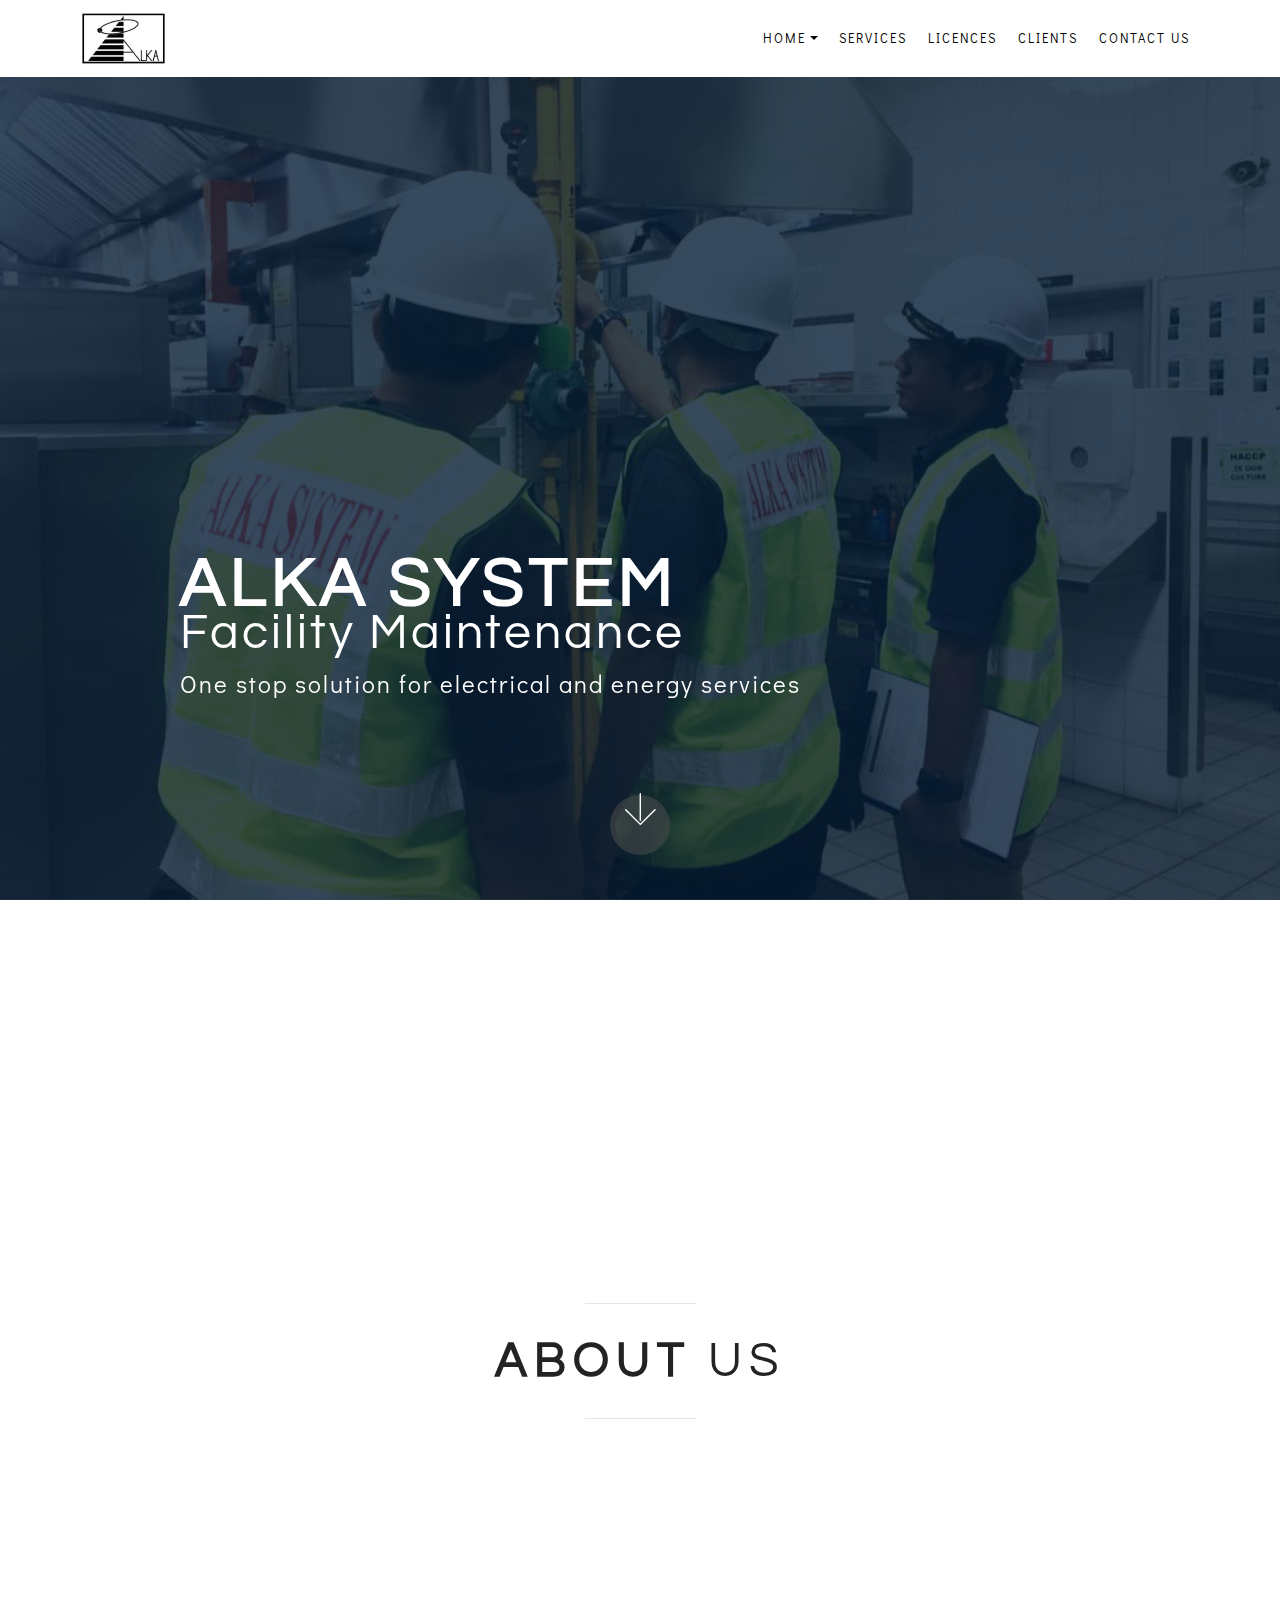
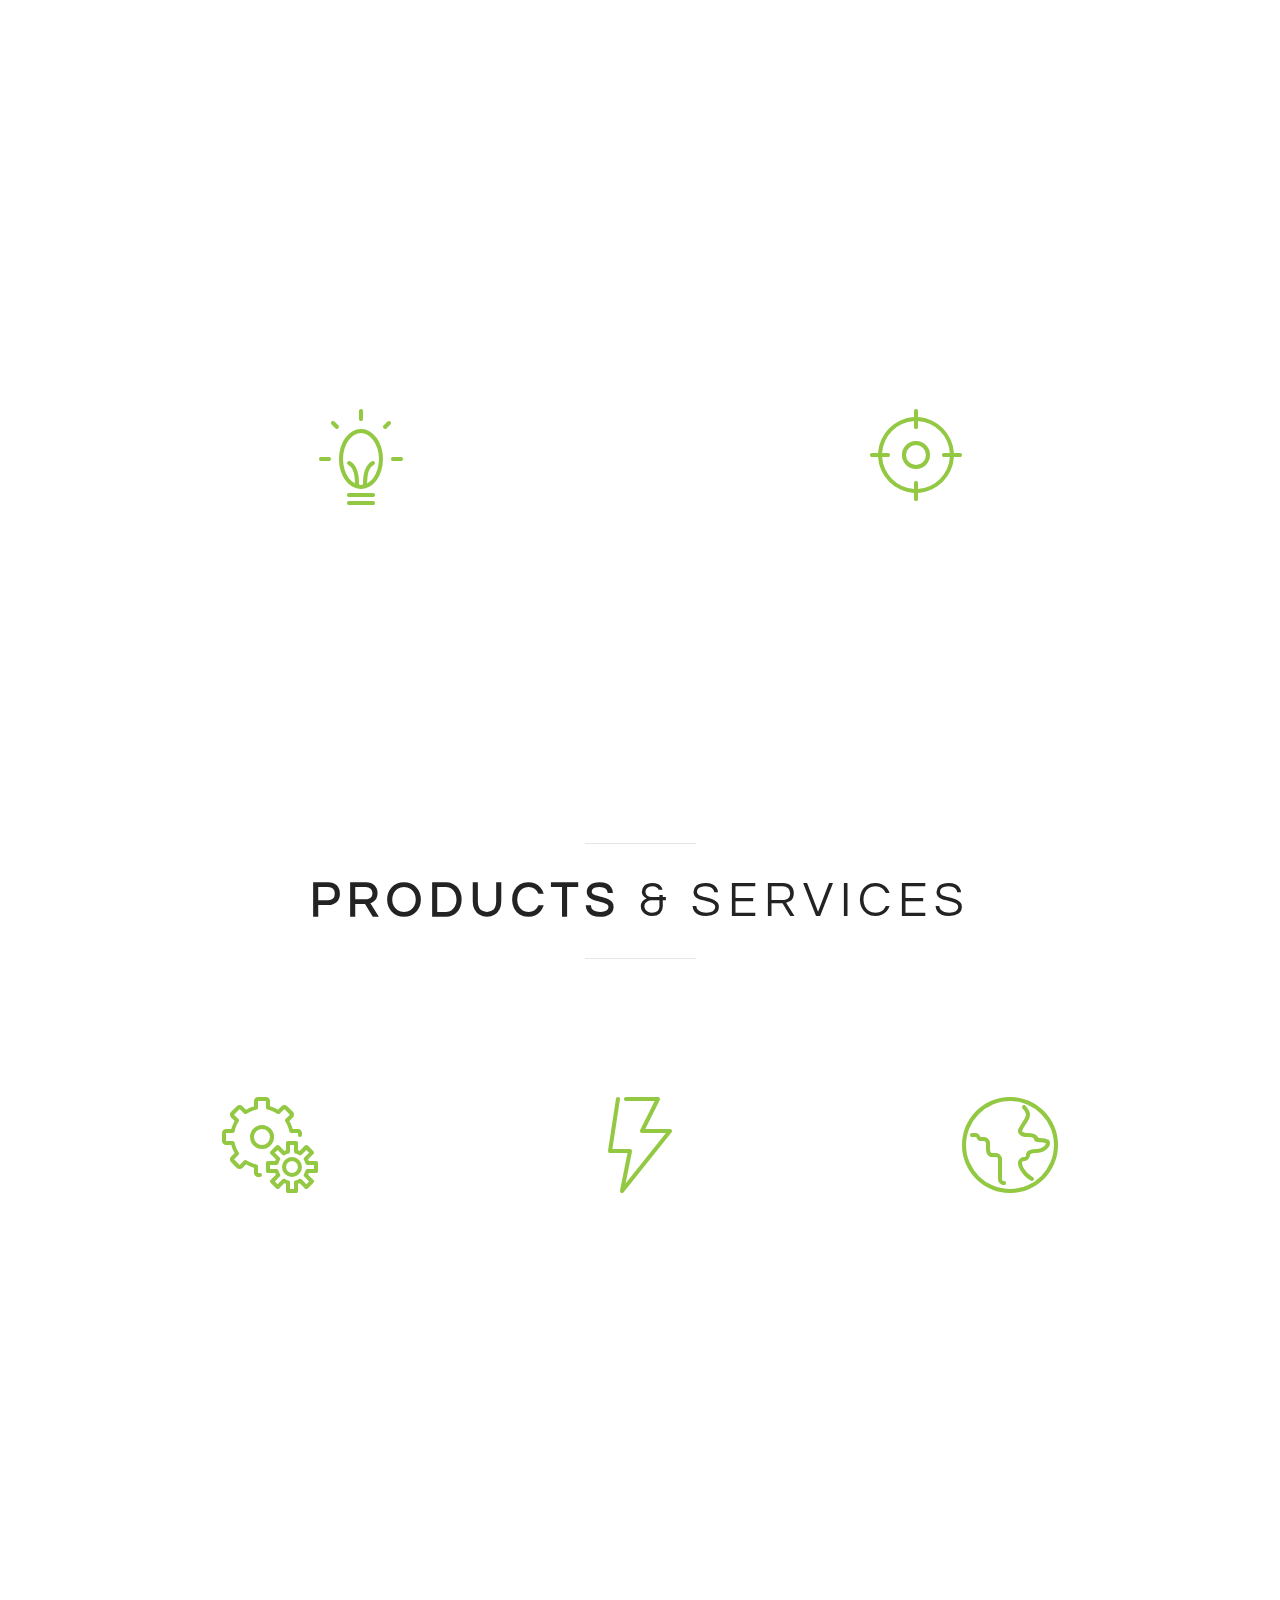
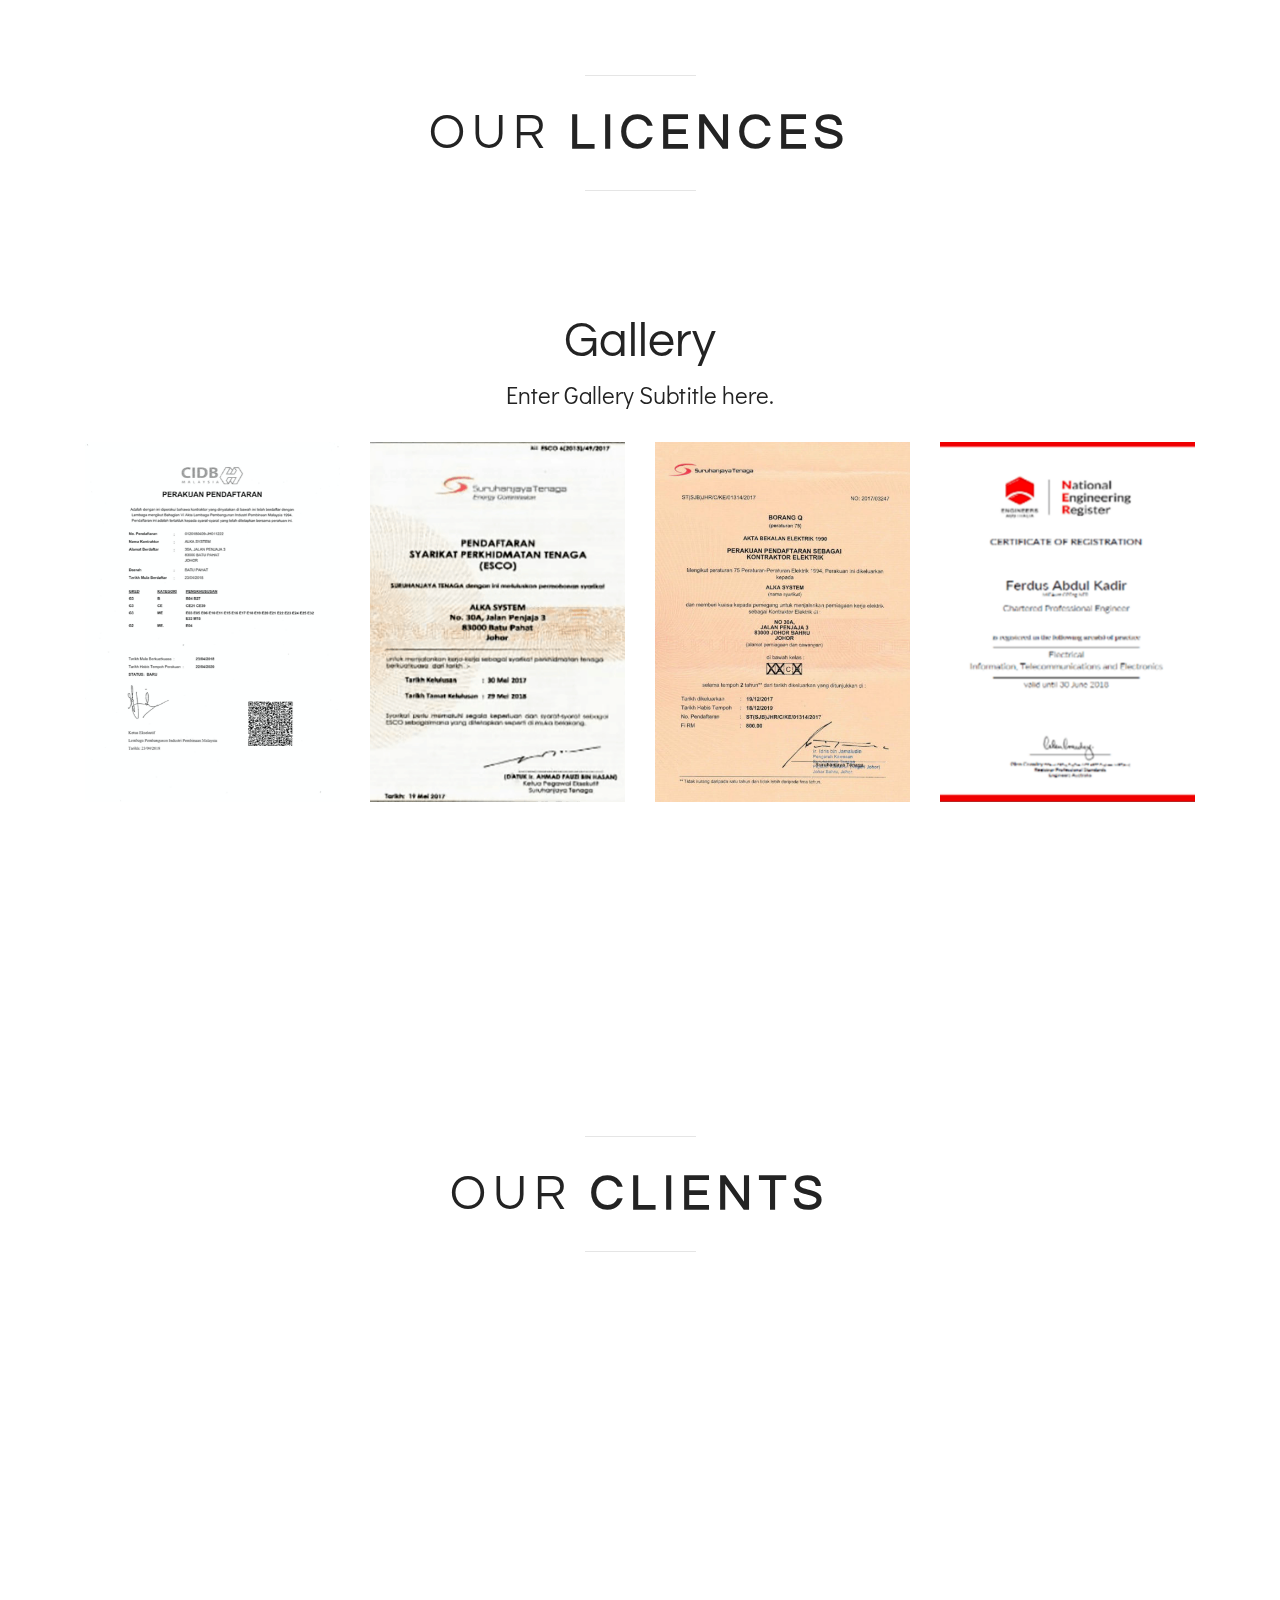
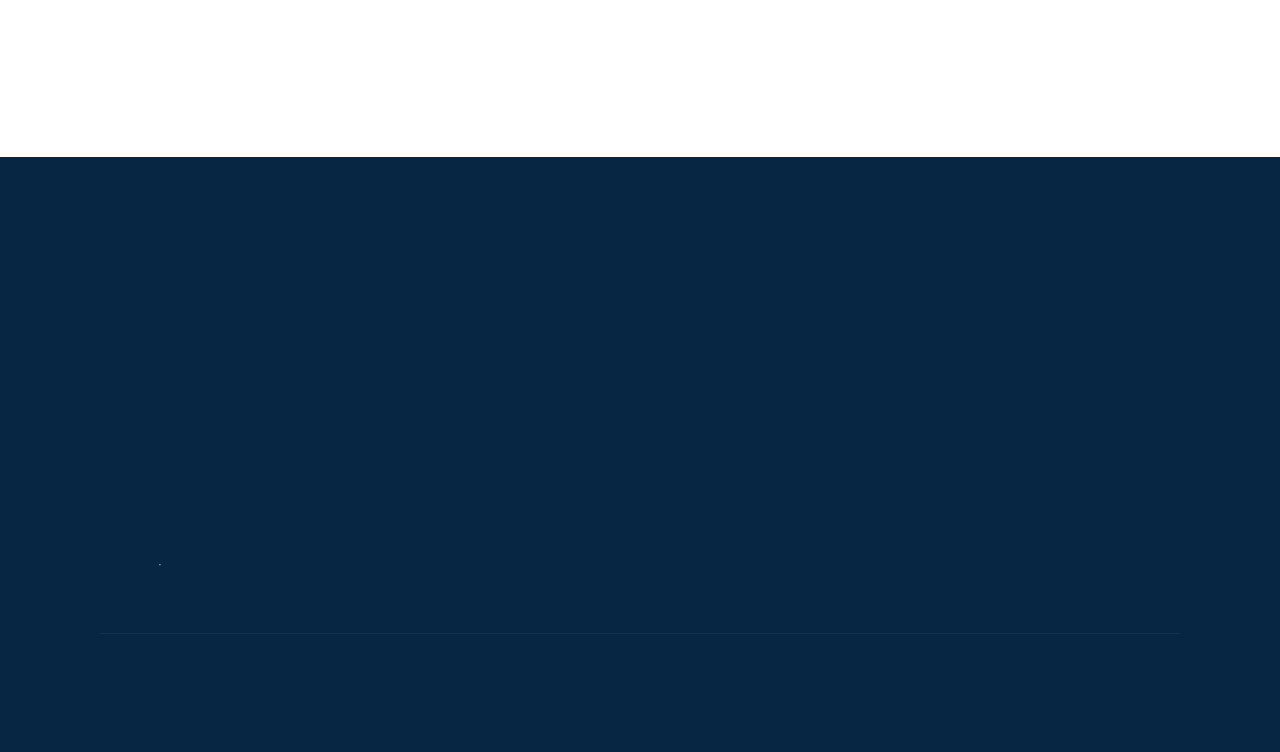
==== commit aa6136e1: "draft 3" ====
--- a/index.html
+++ b/index.html
@@ -59,7 +59,7 @@
     </nav>
 </section>
 
-<section class="engine"><a href="https://mobirise.info/g">build your own website for free</a></section><section class="cid-s1GtIUf1Ke mbr-fullscreen mbr-parallax-background" id="header2-1">
+<section class="engine"><a href="https://mobirise.info/p">web templates free download</a></section><section class="cid-s1GtIUf1Ke mbr-fullscreen mbr-parallax-background" id="header2-1">
 
     
 
@@ -267,58 +267,78 @@
         </div>
 </section>
 
-<section class="features2 cid-s3hGwxFTVE" id="features2-3q">
-
-    
-
-    
-    
-    <div class="container">
-        <div class="media-container-row">
-            <div class="card p-3 col-12 col-md-6 col-lg-3">
-                <div class="card-wrapper">
-                    <div class="card-img">
-                        <img src="assets/images/cibd-416x587.png" alt="Alka System" title="">
-                    </div>
-                    <div class="card-box">
-                        
-                        
-                    </div>
-                </div>
-            </div>
-
-            <div class="card p-3 col-12 col-md-6 col-lg-3">
-                <div class="card-wrapper">
-                    <div class="card-img">
-                        <img src="assets/images/license-4esco-360x450.png" alt="Alka System" title="">
-                    </div>
-                    <div class="card-box ">
-                        
-                        
-                    </div>
-                </div>
-            </div>
-
-            <div class="card p-3 col-12 col-md-6 col-lg-3">
-                <div class="card-wrapper">
-                    <div class="card-img">
-                        <img src="assets/images/suruhanjaya-tenaga-492x652.jpg" alt="Alka System" title="">
-                    </div>
-                    <div class="card-box">
-                        
-                        
-                    </div>
-                </div>
-            </div>
-
-            <div class="card p-3 col-12 col-md-6 col-lg-3">
-                <div class="card-wrapper">
-                    <div class="card-img">
-                        <img src="assets/images/license-1-ner-379x450.png" alt="Alka System" title="">
-                    </div>
-                    <div class="card-box">
-                        
-                        
+<section class="mbr-gallery gallery5 cid-s3metZ9mHW" id="gallery5-45">
+
+    
+
+    
+
+    <div class="container">
+        <h3 class="mbr-section-title align-center mbr-fonts-style display-2">
+            Gallery
+        </h3>
+        <h4 class="mbr-section-subtitle align-center pb-4 mbr-fonts-style display-5">
+            Enter Gallery Subtitle here.
+        </h4>
+        <div class="row mbr-gallery" data-toggle="modal" data-target="#s3meO1uC7l">
+            <div class="col-sm-6 col-md-4 col-lg-3 item gallery-image">
+                <div class="item-wrapper">
+                    <img class="w-100" src="assets/images/cibd-416x587.png" alt="Alka System" data-slide-to="0" title="" data-target="#s3meO1uU6e">
+                </div>
+            </div>
+            <div class="col-sm-6 col-md-4 col-lg-3 item gallery-image">
+                <div class="item-wrapper">
+                    <img class="w-100" src="assets/images/license-4esco-360x450.png" alt="Alka System" data-slide-to="1" title="" data-target="#s3meO1uU6e">
+                </div>
+            </div>
+            <div class="col-sm-6 col-md-4 col-lg-3 item gallery-image">
+                <div class="item-wrapper">
+                    <img class="w-100" src="assets/images/suruhanjaya-tenaga-492x652.jpg" alt="Alka System" data-slide-to="2" title="" data-target="#s3meO1uU6e">
+                </div>
+            </div>
+            <div class="col-sm-6 col-md-4 col-lg-3 item gallery-image">
+                <div class="item-wrapper">
+                    <img class="w-100" src="assets/images/license-1-ner-379x450.png" alt="Alka System" data-slide-to="3" title="" data-target="#s3meO1uU6e">
+                </div>
+            </div>
+        </div>
+
+        <div class="modal mbr-slider fade" tabindex="-1" role="dialog" aria-hidden="true" id="s3meO1uC7l">
+            <div class="modal-dialog" role="document">
+                <div class="modal-content">
+                    <div class="modal-body">
+                        <div class="carousel slide" data-ride="carousel" id="s3meO1uU6e">
+                            <div class="carousel-inner">
+                                <div class="carousel-item active">
+                                    <img class="d-block w-100" src="assets/images/cibd-416x587.png" alt="">
+                                </div>
+                                <div class="carousel-item">
+                                    <img class="d-block w-100" src="assets/images/license-4esco-360x450.png" alt="">
+                                </div>
+                                <div class="carousel-item">
+                                    <img class="d-block w-100" src="assets/images/suruhanjaya-tenaga-492x652.jpg" alt="">
+                                </div>
+                                <div class="carousel-item">
+                                    <img class="d-block w-100" src="assets/images/license-1-ner-379x450.png" alt="">
+                                </div>
+                            </div>
+                            <ol class="carousel-indicators">
+                                <li data-slide-to="0" class="active" data-target="#s3meO1uU6e"></li>
+                                <li data-slide-to="1" data-target="#s3meO1uU6e"></li>
+                                <li data-slide-to="2" data-target="#s3meO1uU6e"></li>
+                                <li data-slide-to="3" data-target="#s3meO1uU6e"></li>
+                            </ol>
+                            <a role="button" href="" class="close" data-dismiss="modal" aria-label="Close">
+                            </a>
+                            <a class="carousel-control-prev carousel-control" role="button" data-slide="prev" href="#s3meO1uU6e">
+                                <span class="mbri-left mbr-iconfont" aria-hidden="true"></span>
+                                <span class="sr-only">Previous</span>
+                            </a>
+                            <a class="carousel-control-next carousel-control" role="button" data-slide="next" href="#s3meO1uU6e">
+                                <span class="mbri-right mbr-iconfont" aria-hidden="true"></span>
+                                <span class="sr-only">Next</span>
+                            </a>
+                        </div>
                     </div>
                 </div>
             </div>
--- a/assets/mobirise/css/mbr-additional.css
+++ b/assets/mobirise/css/mbr-additional.css
@@ -1289,28 +1289,196 @@
     width: 100% !important;
   }
 }
-.cid-s3hGwxFTVE {
-  padding-top: 30px;
-  padding-bottom: 30px;
-  background-color: #ffffff;
-}
-.cid-s3hGwxFTVE h4 {
-  font-weight: 500;
-  margin-bottom: 0;
-  text-align: left;
-}
-.cid-s3hGwxFTVE p {
-  color: #767676;
-  text-align: left;
-}
-.cid-s3hGwxFTVE .card-box {
-  padding-top: 2rem;
-}
-.cid-s3hGwxFTVE .card-wrapper {
+.cid-s3metZ9mHW {
+  padding-top: 90px;
+  padding-bottom: 90px;
+  background-color: #ffffff;
+}
+.cid-s3metZ9mHW .item {
+  padding-bottom: 2rem;
+}
+.cid-s3metZ9mHW .item-wrapper {
   height: 100%;
 }
-.cid-s3hGwxFTVE .card-title {
-  text-align: center;
+.cid-s3metZ9mHW .item-wrapper img {
+  height: 100%;
+  object-fit: cover;
+}
+.cid-s3metZ9mHW .carousel-control,
+.cid-s3metZ9mHW .close {
+  background: #1b1b1b;
+}
+.cid-s3metZ9mHW .carousel-control-prev {
+  margin-left: 2.5rem;
+}
+.cid-s3metZ9mHW .carousel-control-next {
+  margin-right: 2.5rem;
+}
+.cid-s3metZ9mHW .close {
+  position: fixed;
+  opacity: .5;
+  font-size: 35px;
+  font-weight: 300;
+  width: 70px;
+  height: 70px;
+  border-radius: 50%;
+  color: #fff;
+  top: 2.5rem;
+  right: 2.5rem;
+  line-height: 70px;
+  border: none;
+  text-align: center;
+  text-shadow: none;
+  z-index: 5;
+  -webkit-transition: opacity .3s ease;
+  -moz-transition: opacity .3s ease;
+  -o-transition: opacity .3s ease;
+  transition: opacity .3s ease;
+  font-family: 'MobiriseIcons';
+}
+.cid-s3metZ9mHW .close::before {
+  content: '\e91a';
+}
+.cid-s3metZ9mHW .close:hover {
+  opacity: 1;
+  background: #000;
+  color: #fff;
+}
+.cid-s3metZ9mHW .carousel-control {
+  position: fixed;
+  width: 70px;
+  height: 70px;
+  top: 50%;
+  margin-top: -35px;
+  line-height: 70px;
+  border-radius: 50%;
+  font-size: 35px;
+  border: 0;
+  opacity: .5;
+  text-shadow: none;
+  z-index: 5;
+  color: #fff;
+  -webkit-transition: all 0.2s ease-in-out 0s;
+  -o-transition: all 0.2s ease-in-out 0s;
+  transition: all 0.2s ease-in-out 0s;
+}
+.cid-s3metZ9mHW .carousel-inner > .active {
+  display: block;
+}
+.cid-s3metZ9mHW .carousel-control.left {
+  left: 0;
+  margin-left: 2.5rem;
+}
+.cid-s3metZ9mHW .carousel-control.right {
+  right: 0;
+  margin-right: 2.5rem;
+}
+.cid-s3metZ9mHW .carousel-control .icon-next,
+.cid-s3metZ9mHW .carousel-control .icon-prev {
+  margin-top: -18px;
+  font-size: 40px;
+  line-height: 27px;
+}
+.cid-s3metZ9mHW .carousel-control:hover {
+  background: #1b1b1b;
+  color: #fff;
+  opacity: 1;
+}
+@media (max-width: 768px) {
+  .cid-s3metZ9mHW .carousel-control,
+  .cid-s3metZ9mHW .carousel-indicators,
+  .cid-s3metZ9mHW .modal .close {
+    position: fixed;
+  }
+}
+@media (max-width: 767px) {
+  .cid-s3metZ9mHW .mbr-slider .carousel-control {
+    top: auto;
+    bottom: 20px;
+  }
+  .cid-s3metZ9mHW .mbr-slider > .container .carousel-control {
+    margin-bottom: 0;
+  }
+}
+.cid-s3metZ9mHW .carousel-indicators {
+  bottom: 0;
+  margin-bottom: 3px;
+}
+@media (max-width: 991px) {
+  .cid-s3metZ9mHW .carousel-indicators {
+    margin-bottom: 3.625rem !important;
+    padding-left: 2.5rem;
+    padding-right: 2.5rem;
+  }
+}
+@media (max-width: 767px) {
+  .cid-s3metZ9mHW .carousel-indicators {
+    display: none;
+  }
+}
+.cid-s3metZ9mHW .carousel-indicators .active,
+.cid-s3metZ9mHW .carousel-indicators li {
+  width: 7px;
+  height: 7px;
+  margin: 3px;
+  background: #1b1b1b;
+  opacity: .5;
+  border: 4px solid #1b1b1b;
+}
+.cid-s3metZ9mHW .carousel-indicators .active {
+  background: #fff;
+}
+.cid-s3metZ9mHW .carousel-indicators li {
+  max-width: 15px;
+  max-height: 15px;
+  border-radius: 50%;
+}
+.cid-s3metZ9mHW .modal {
+  padding-left: 0 !important;
+  position: fixed;
+  overflow: hidden;
+  padding-right: 0 !important;
+}
+.cid-s3metZ9mHW .modal-dialog {
+  margin: 0 auto;
+  max-width: 100%;
+  padding-left: 1rem;
+  padding-right: 1rem;
+}
+.cid-s3metZ9mHW .modal-content {
+  border-radius: 0;
+  border: none;
+  background: transparent;
+}
+.cid-s3metZ9mHW .modal-body {
+  padding: 0;
+  display: flex;
+  align-items: center;
+}
+.cid-s3metZ9mHW .modal-body img {
+  width: 100%;
+  object-fit: contain;
+  max-height: calc(98.25vh);
+  height: fit-content;
+}
+.cid-s3metZ9mHW .carousel {
+  width: 100%;
+}
+.cid-s3metZ9mHW .modal-backdrop.in {
+  opacity: .8;
+}
+.cid-s3metZ9mHW .modal.fade .modal-dialog {
+  -webkit-transition: margin-top 0.3s ease-out;
+  -moz-transition: margin-top 0.3s ease-out;
+  -o-transition: margin-top 0.3s ease-out;
+  transition: margin-top 0.3s ease-out;
+}
+.cid-s3metZ9mHW .modal.fade .modal-dialog,
+.cid-s3metZ9mHW .modal.in .modal-dialog {
+  -webkit-transform: none;
+  -ms-transform: none;
+  -o-transform: none;
+  transform: none;
 }
 .cid-s2NMNoteMT {
   padding-top: 30px;
@@ -2176,45 +2344,33 @@
   display: flex;
   flex-direction: column-reverse;
 }
-.cid-s3m8RQ5k5H {
-  padding-top: 60px;
-  padding-bottom: 60px;
-  background-color: #ffffff;
-}
-.cid-s3m8RQ5k5H .mbr-section-subtitle {
-  color: #767676;
-}
-.cid-s3m8RQ5k5H H2 {
-  color: #232323;
-  letter-spacing: : 7px;
-}
-.cid-s3lYrRTCYA {
+.cid-s3mc07Jsth {
   padding-top: 90px;
   padding-bottom: 90px;
   background-color: #ffffff;
 }
-.cid-s3lYrRTCYA .mbr-section-subtitle {
+.cid-s3mc07Jsth .mbr-section-subtitle {
   color: #767676;
   text-align: center;
   font-weight: 300;
 }
-.cid-s3lYrRTCYA .timeline-text-content {
+.cid-s3mc07Jsth .timeline-text-content {
   padding: 2rem 2.5rem;
   background: #ffffff;
   margin-left: 2rem;
 }
-.cid-s3lYrRTCYA .timeline-text-content p {
+.cid-s3mc07Jsth .timeline-text-content p {
   margin-bottom: 0;
 }
-.cid-s3lYrRTCYA .time-line-date-content {
+.cid-s3mc07Jsth .time-line-date-content {
   margin-right: 2rem;
 }
-.cid-s3lYrRTCYA .time-line-date-content p {
-  padding: 0rem 1.5rem;
+.cid-s3mc07Jsth .time-line-date-content p {
+  padding: 2rem 2.5rem;
   background: #ffffff;
   float: right;
 }
-.cid-s3lYrRTCYA .timeline-element {
+.cid-s3mc07Jsth .timeline-element {
   margin-bottom: 50px;
   position: relative;
   word-wrap: break-word;
@@ -2223,34 +2379,34 @@
   flex-direction: row;
   -webkit-flex-direction: row;
 }
-.cid-s3lYrRTCYA .timeline-element:hover .mbr-timeline-date {
+.cid-s3mc07Jsth .timeline-element:hover .mbr-timeline-date {
   box-shadow: 0 7px 20px 0px rgba(0, 0, 0, 0.08);
   transition: all .4s;
 }
-.cid-s3lYrRTCYA .timeline-element:hover .timeline-text-content {
+.cid-s3mc07Jsth .timeline-element:hover .timeline-text-content {
   box-shadow: 0 7px 20px 0px rgba(0, 0, 0, 0.08);
   transition: all .4s;
 }
-.cid-s3lYrRTCYA .mbr-timeline-date,
-.cid-s3lYrRTCYA .timeline-text-content {
+.cid-s3mc07Jsth .mbr-timeline-date,
+.cid-s3mc07Jsth .timeline-text-content {
   transition: all .4s;
 }
-.cid-s3lYrRTCYA .reverse {
+.cid-s3mc07Jsth .reverse {
   flex-direction: row-reverse;
   -webkit-flex-direction: row-reverse;
 }
-.cid-s3lYrRTCYA .reverse .timeline-text-content {
+.cid-s3mc07Jsth .reverse .timeline-text-content {
   margin-right: 2rem;
   margin-left: 0;
 }
-.cid-s3lYrRTCYA .reverse .time-line-date-content {
+.cid-s3mc07Jsth .reverse .time-line-date-content {
   margin-left: 2rem;
   margin-right: 0rem;
 }
-.cid-s3lYrRTCYA .reverse .time-line-date-content p {
+.cid-s3mc07Jsth .reverse .time-line-date-content p {
   float: left;
 }
-.cid-s3lYrRTCYA .iconBackground {
+.cid-s3mc07Jsth .iconBackground {
   position: absolute;
   left: 50%;
   width: 20px;
@@ -2264,7 +2420,7 @@
   top: 20px;
   margin-left: -10px;
 }
-.cid-s3lYrRTCYA .separline:before {
+.cid-s3mc07Jsth .separline:before {
   top: 20px;
   bottom: 0;
   position: absolute;
@@ -2275,29 +2431,29 @@
   height: calc(100% + 4rem);
 }
 @media (max-width: 768px) {
-  .cid-s3lYrRTCYA .iconBackground {
+  .cid-s3mc07Jsth .iconBackground {
     left: 0 !important;
   }
-  .cid-s3lYrRTCYA .separline:before {
+  .cid-s3mc07Jsth .separline:before {
     left: 0!important;
   }
-  .cid-s3lYrRTCYA .timeline-text-content {
+  .cid-s3mc07Jsth .timeline-text-content {
     margin-left: 0 !important;
   }
-  .cid-s3lYrRTCYA .time-line-date-content {
+  .cid-s3mc07Jsth .time-line-date-content {
     margin-right: 0 !important;
   }
-  .cid-s3lYrRTCYA .time-line-date-content p {
+  .cid-s3mc07Jsth .time-line-date-content p {
     float: left !important;
   }
-  .cid-s3lYrRTCYA .reverse .time-line-date-content {
+  .cid-s3mc07Jsth .reverse .time-line-date-content {
     margin-left: 0 !important;
   }
-  .cid-s3lYrRTCYA .reverse .timeline-text-content {
+  .cid-s3mc07Jsth .reverse .timeline-text-content {
     margin-right: 0 !important;
   }
 }
-.cid-s3lYrRTCYA .reverseTimeline {
+.cid-s3mc07Jsth .reverseTimeline {
   display: flex;
   flex-direction: column-reverse;
 }
--- a/assets/mobirise/css/mbr-additional.css
+++ b/assets/mobirise/css/mbr-additional.css
@@ -1289,28 +1289,196 @@
     width: 100% !important;
   }
 }
-.cid-s3hGwxFTVE {
-  padding-top: 30px;
-  padding-bottom: 30px;
-  background-color: #ffffff;
-}
-.cid-s3hGwxFTVE h4 {
-  font-weight: 500;
-  margin-bottom: 0;
-  text-align: left;
-}
-.cid-s3hGwxFTVE p {
-  color: #767676;
-  text-align: left;
-}
-.cid-s3hGwxFTVE .card-box {
-  padding-top: 2rem;
-}
-.cid-s3hGwxFTVE .card-wrapper {
+.cid-s3metZ9mHW {
+  padding-top: 90px;
+  padding-bottom: 90px;
+  background-color: #ffffff;
+}
+.cid-s3metZ9mHW .item {
+  padding-bottom: 2rem;
+}
+.cid-s3metZ9mHW .item-wrapper {
   height: 100%;
 }
-.cid-s3hGwxFTVE .card-title {
-  text-align: center;
+.cid-s3metZ9mHW .item-wrapper img {
+  height: 100%;
+  object-fit: cover;
+}
+.cid-s3metZ9mHW .carousel-control,
+.cid-s3metZ9mHW .close {
+  background: #1b1b1b;
+}
+.cid-s3metZ9mHW .carousel-control-prev {
+  margin-left: 2.5rem;
+}
+.cid-s3metZ9mHW .carousel-control-next {
+  margin-right: 2.5rem;
+}
+.cid-s3metZ9mHW .close {
+  position: fixed;
+  opacity: .5;
+  font-size: 35px;
+  font-weight: 300;
+  width: 70px;
+  height: 70px;
+  border-radius: 50%;
+  color: #fff;
+  top: 2.5rem;
+  right: 2.5rem;
+  line-height: 70px;
+  border: none;
+  text-align: center;
+  text-shadow: none;
+  z-index: 5;
+  -webkit-transition: opacity .3s ease;
+  -moz-transition: opacity .3s ease;
+  -o-transition: opacity .3s ease;
+  transition: opacity .3s ease;
+  font-family: 'MobiriseIcons';
+}
+.cid-s3metZ9mHW .close::before {
+  content: '\e91a';
+}
+.cid-s3metZ9mHW .close:hover {
+  opacity: 1;
+  background: #000;
+  color: #fff;
+}
+.cid-s3metZ9mHW .carousel-control {
+  position: fixed;
+  width: 70px;
+  height: 70px;
+  top: 50%;
+  margin-top: -35px;
+  line-height: 70px;
+  border-radius: 50%;
+  font-size: 35px;
+  border: 0;
+  opacity: .5;
+  text-shadow: none;
+  z-index: 5;
+  color: #fff;
+  -webkit-transition: all 0.2s ease-in-out 0s;
+  -o-transition: all 0.2s ease-in-out 0s;
+  transition: all 0.2s ease-in-out 0s;
+}
+.cid-s3metZ9mHW .carousel-inner > .active {
+  display: block;
+}
+.cid-s3metZ9mHW .carousel-control.left {
+  left: 0;
+  margin-left: 2.5rem;
+}
+.cid-s3metZ9mHW .carousel-control.right {
+  right: 0;
+  margin-right: 2.5rem;
+}
+.cid-s3metZ9mHW .carousel-control .icon-next,
+.cid-s3metZ9mHW .carousel-control .icon-prev {
+  margin-top: -18px;
+  font-size: 40px;
+  line-height: 27px;
+}
+.cid-s3metZ9mHW .carousel-control:hover {
+  background: #1b1b1b;
+  color: #fff;
+  opacity: 1;
+}
+@media (max-width: 768px) {
+  .cid-s3metZ9mHW .carousel-control,
+  .cid-s3metZ9mHW .carousel-indicators,
+  .cid-s3metZ9mHW .modal .close {
+    position: fixed;
+  }
+}
+@media (max-width: 767px) {
+  .cid-s3metZ9mHW .mbr-slider .carousel-control {
+    top: auto;
+    bottom: 20px;
+  }
+  .cid-s3metZ9mHW .mbr-slider > .container .carousel-control {
+    margin-bottom: 0;
+  }
+}
+.cid-s3metZ9mHW .carousel-indicators {
+  bottom: 0;
+  margin-bottom: 3px;
+}
+@media (max-width: 991px) {
+  .cid-s3metZ9mHW .carousel-indicators {
+    margin-bottom: 3.625rem !important;
+    padding-left: 2.5rem;
+    padding-right: 2.5rem;
+  }
+}
+@media (max-width: 767px) {
+  .cid-s3metZ9mHW .carousel-indicators {
+    display: none;
+  }
+}
+.cid-s3metZ9mHW .carousel-indicators .active,
+.cid-s3metZ9mHW .carousel-indicators li {
+  width: 7px;
+  height: 7px;
+  margin: 3px;
+  background: #1b1b1b;
+  opacity: .5;
+  border: 4px solid #1b1b1b;
+}
+.cid-s3metZ9mHW .carousel-indicators .active {
+  background: #fff;
+}
+.cid-s3metZ9mHW .carousel-indicators li {
+  max-width: 15px;
+  max-height: 15px;
+  border-radius: 50%;
+}
+.cid-s3metZ9mHW .modal {
+  padding-left: 0 !important;
+  position: fixed;
+  overflow: hidden;
+  padding-right: 0 !important;
+}
+.cid-s3metZ9mHW .modal-dialog {
+  margin: 0 auto;
+  max-width: 100%;
+  padding-left: 1rem;
+  padding-right: 1rem;
+}
+.cid-s3metZ9mHW .modal-content {
+  border-radius: 0;
+  border: none;
+  background: transparent;
+}
+.cid-s3metZ9mHW .modal-body {
+  padding: 0;
+  display: flex;
+  align-items: center;
+}
+.cid-s3metZ9mHW .modal-body img {
+  width: 100%;
+  object-fit: contain;
+  max-height: calc(98.25vh);
+  height: fit-content;
+}
+.cid-s3metZ9mHW .carousel {
+  width: 100%;
+}
+.cid-s3metZ9mHW .modal-backdrop.in {
+  opacity: .8;
+}
+.cid-s3metZ9mHW .modal.fade .modal-dialog {
+  -webkit-transition: margin-top 0.3s ease-out;
+  -moz-transition: margin-top 0.3s ease-out;
+  -o-transition: margin-top 0.3s ease-out;
+  transition: margin-top 0.3s ease-out;
+}
+.cid-s3metZ9mHW .modal.fade .modal-dialog,
+.cid-s3metZ9mHW .modal.in .modal-dialog {
+  -webkit-transform: none;
+  -ms-transform: none;
+  -o-transform: none;
+  transform: none;
 }
 .cid-s2NMNoteMT {
   padding-top: 30px;
@@ -2176,45 +2344,33 @@
   display: flex;
   flex-direction: column-reverse;
 }
-.cid-s3m8RQ5k5H {
-  padding-top: 60px;
-  padding-bottom: 60px;
-  background-color: #ffffff;
-}
-.cid-s3m8RQ5k5H .mbr-section-subtitle {
-  color: #767676;
-}
-.cid-s3m8RQ5k5H H2 {
-  color: #232323;
-  letter-spacing: : 7px;
-}
-.cid-s3lYrRTCYA {
+.cid-s3mc07Jsth {
   padding-top: 90px;
   padding-bottom: 90px;
   background-color: #ffffff;
 }
-.cid-s3lYrRTCYA .mbr-section-subtitle {
+.cid-s3mc07Jsth .mbr-section-subtitle {
   color: #767676;
   text-align: center;
   font-weight: 300;
 }
-.cid-s3lYrRTCYA .timeline-text-content {
+.cid-s3mc07Jsth .timeline-text-content {
   padding: 2rem 2.5rem;
   background: #ffffff;
   margin-left: 2rem;
 }
-.cid-s3lYrRTCYA .timeline-text-content p {
+.cid-s3mc07Jsth .timeline-text-content p {
   margin-bottom: 0;
 }
-.cid-s3lYrRTCYA .time-line-date-content {
+.cid-s3mc07Jsth .time-line-date-content {
   margin-right: 2rem;
 }
-.cid-s3lYrRTCYA .time-line-date-content p {
-  padding: 0rem 1.5rem;
+.cid-s3mc07Jsth .time-line-date-content p {
+  padding: 2rem 2.5rem;
   background: #ffffff;
   float: right;
 }
-.cid-s3lYrRTCYA .timeline-element {
+.cid-s3mc07Jsth .timeline-element {
   margin-bottom: 50px;
   position: relative;
   word-wrap: break-word;
@@ -2223,34 +2379,34 @@
   flex-direction: row;
   -webkit-flex-direction: row;
 }
-.cid-s3lYrRTCYA .timeline-element:hover .mbr-timeline-date {
+.cid-s3mc07Jsth .timeline-element:hover .mbr-timeline-date {
   box-shadow: 0 7px 20px 0px rgba(0, 0, 0, 0.08);
   transition: all .4s;
 }
-.cid-s3lYrRTCYA .timeline-element:hover .timeline-text-content {
+.cid-s3mc07Jsth .timeline-element:hover .timeline-text-content {
   box-shadow: 0 7px 20px 0px rgba(0, 0, 0, 0.08);
   transition: all .4s;
 }
-.cid-s3lYrRTCYA .mbr-timeline-date,
-.cid-s3lYrRTCYA .timeline-text-content {
+.cid-s3mc07Jsth .mbr-timeline-date,
+.cid-s3mc07Jsth .timeline-text-content {
   transition: all .4s;
 }
-.cid-s3lYrRTCYA .reverse {
+.cid-s3mc07Jsth .reverse {
   flex-direction: row-reverse;
   -webkit-flex-direction: row-reverse;
 }
-.cid-s3lYrRTCYA .reverse .timeline-text-content {
+.cid-s3mc07Jsth .reverse .timeline-text-content {
   margin-right: 2rem;
   margin-left: 0;
 }
-.cid-s3lYrRTCYA .reverse .time-line-date-content {
+.cid-s3mc07Jsth .reverse .time-line-date-content {
   margin-left: 2rem;
   margin-right: 0rem;
 }
-.cid-s3lYrRTCYA .reverse .time-line-date-content p {
+.cid-s3mc07Jsth .reverse .time-line-date-content p {
   float: left;
 }
-.cid-s3lYrRTCYA .iconBackground {
+.cid-s3mc07Jsth .iconBackground {
   position: absolute;
   left: 50%;
   width: 20px;
@@ -2264,7 +2420,7 @@
   top: 20px;
   margin-left: -10px;
 }
-.cid-s3lYrRTCYA .separline:before {
+.cid-s3mc07Jsth .separline:before {
   top: 20px;
   bottom: 0;
   position: absolute;
@@ -2275,29 +2431,29 @@
   height: calc(100% + 4rem);
 }
 @media (max-width: 768px) {
-  .cid-s3lYrRTCYA .iconBackground {
+  .cid-s3mc07Jsth .iconBackground {
     left: 0 !important;
   }
-  .cid-s3lYrRTCYA .separline:before {
+  .cid-s3mc07Jsth .separline:before {
     left: 0!important;
   }
-  .cid-s3lYrRTCYA .timeline-text-content {
+  .cid-s3mc07Jsth .timeline-text-content {
     margin-left: 0 !important;
   }
-  .cid-s3lYrRTCYA .time-line-date-content {
+  .cid-s3mc07Jsth .time-line-date-content {
     margin-right: 0 !important;
   }
-  .cid-s3lYrRTCYA .time-line-date-content p {
+  .cid-s3mc07Jsth .time-line-date-content p {
     float: left !important;
   }
-  .cid-s3lYrRTCYA .reverse .time-line-date-content {
+  .cid-s3mc07Jsth .reverse .time-line-date-content {
     margin-left: 0 !important;
   }
-  .cid-s3lYrRTCYA .reverse .timeline-text-content {
+  .cid-s3mc07Jsth .reverse .timeline-text-content {
     margin-right: 0 !important;
   }
 }
-.cid-s3lYrRTCYA .reverseTimeline {
+.cid-s3mc07Jsth .reverseTimeline {
   display: flex;
   flex-direction: column-reverse;
 }
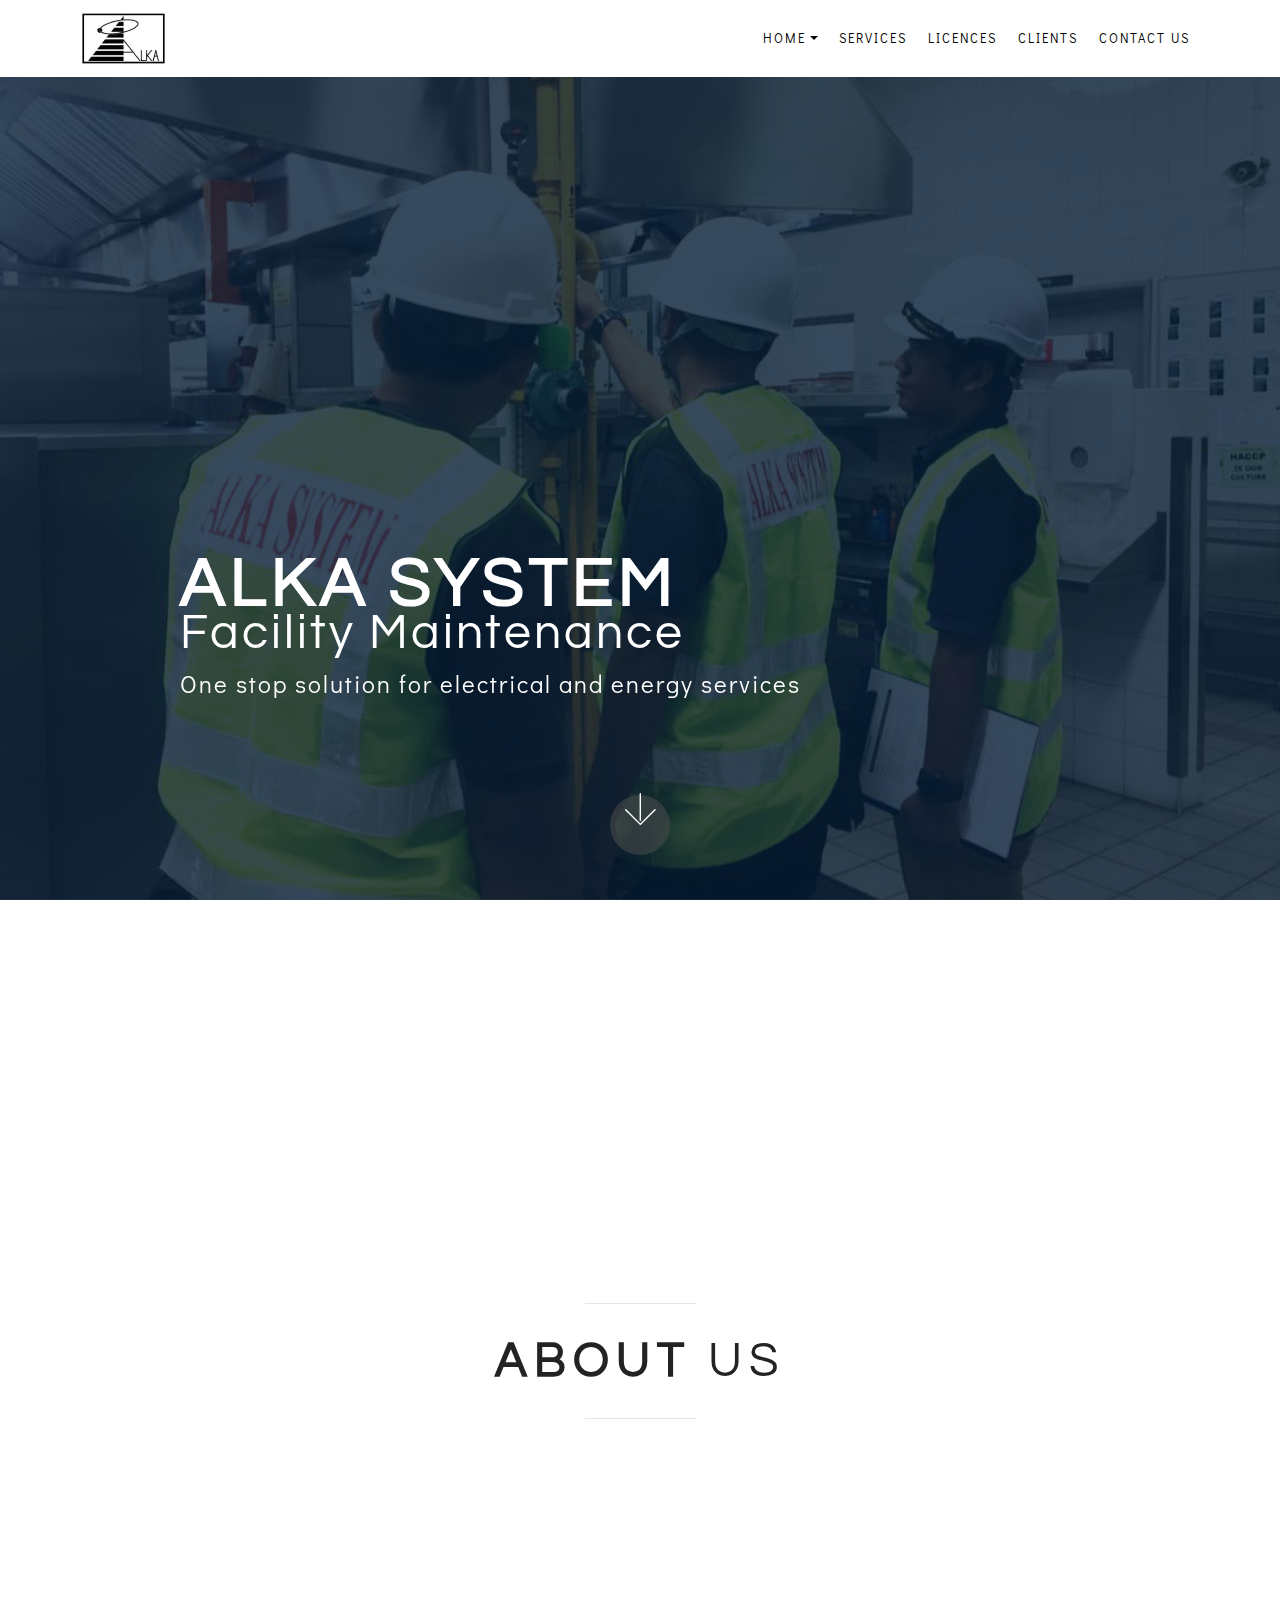
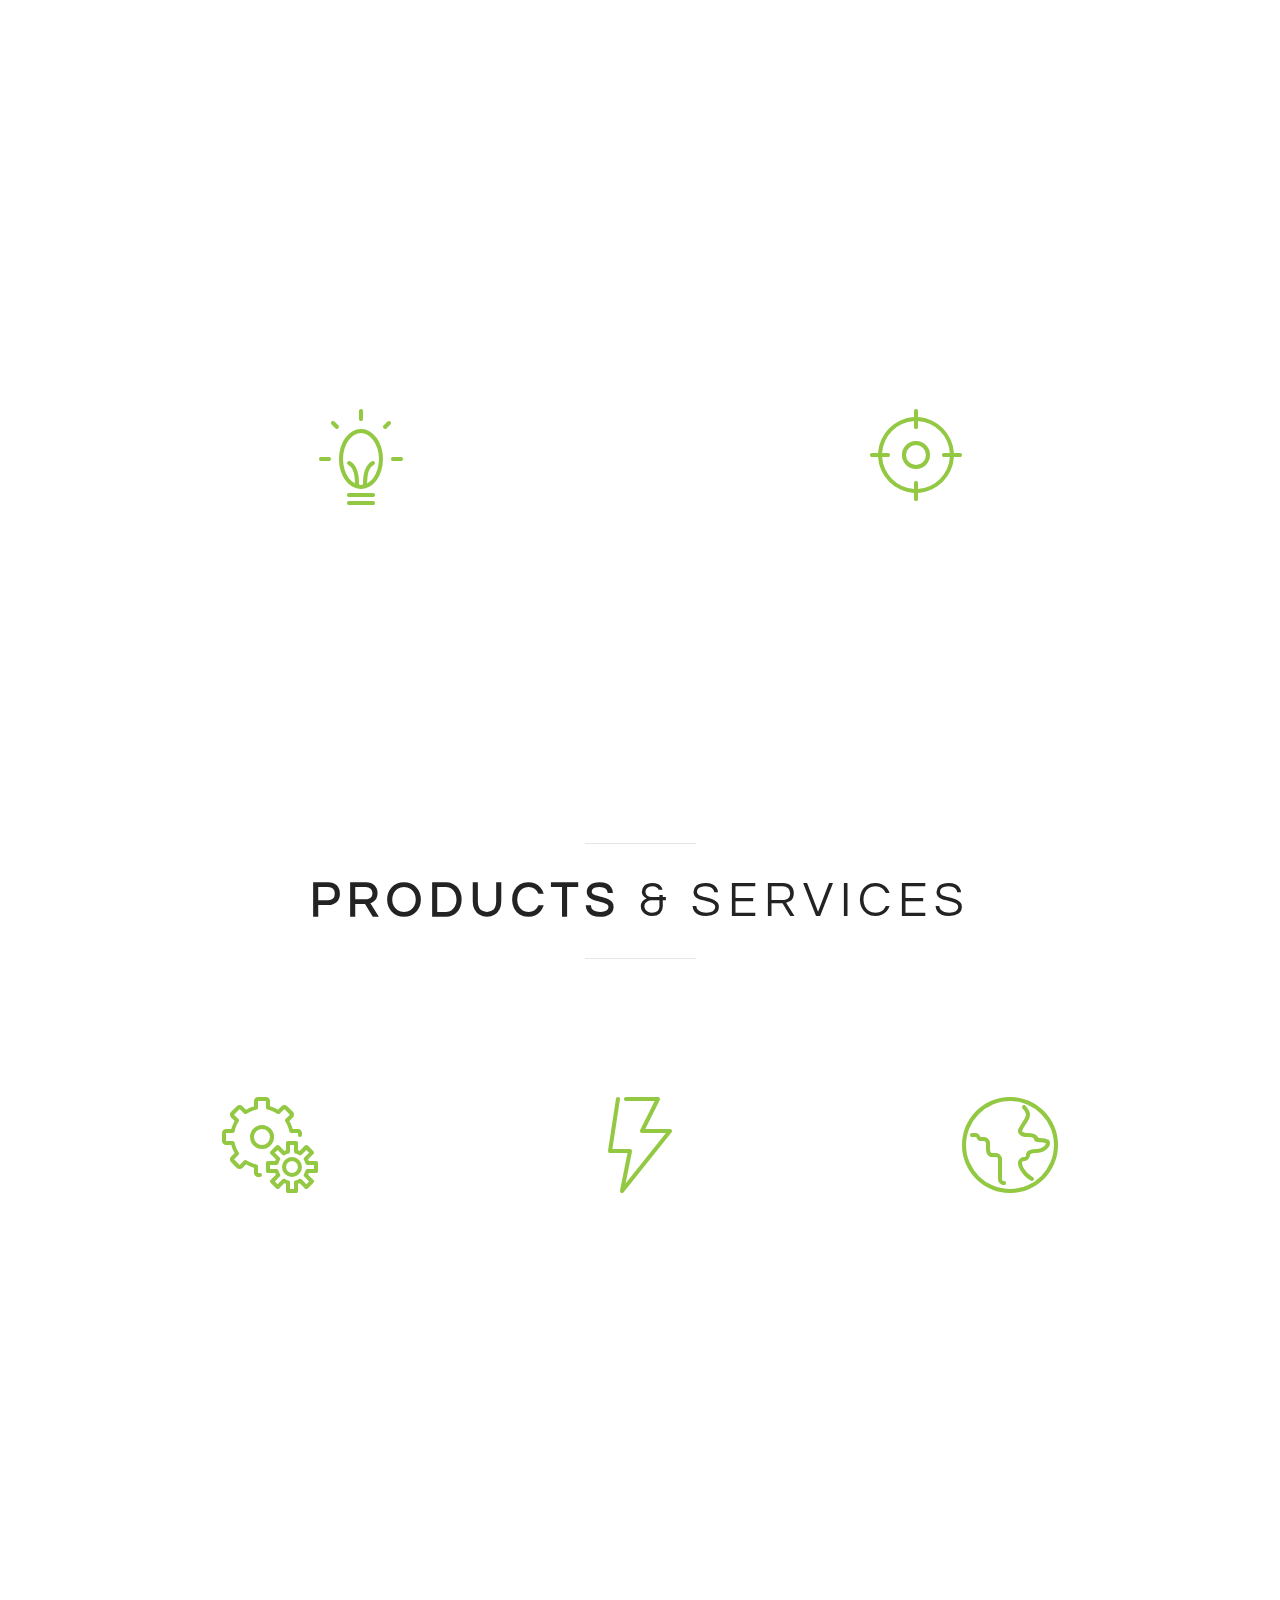
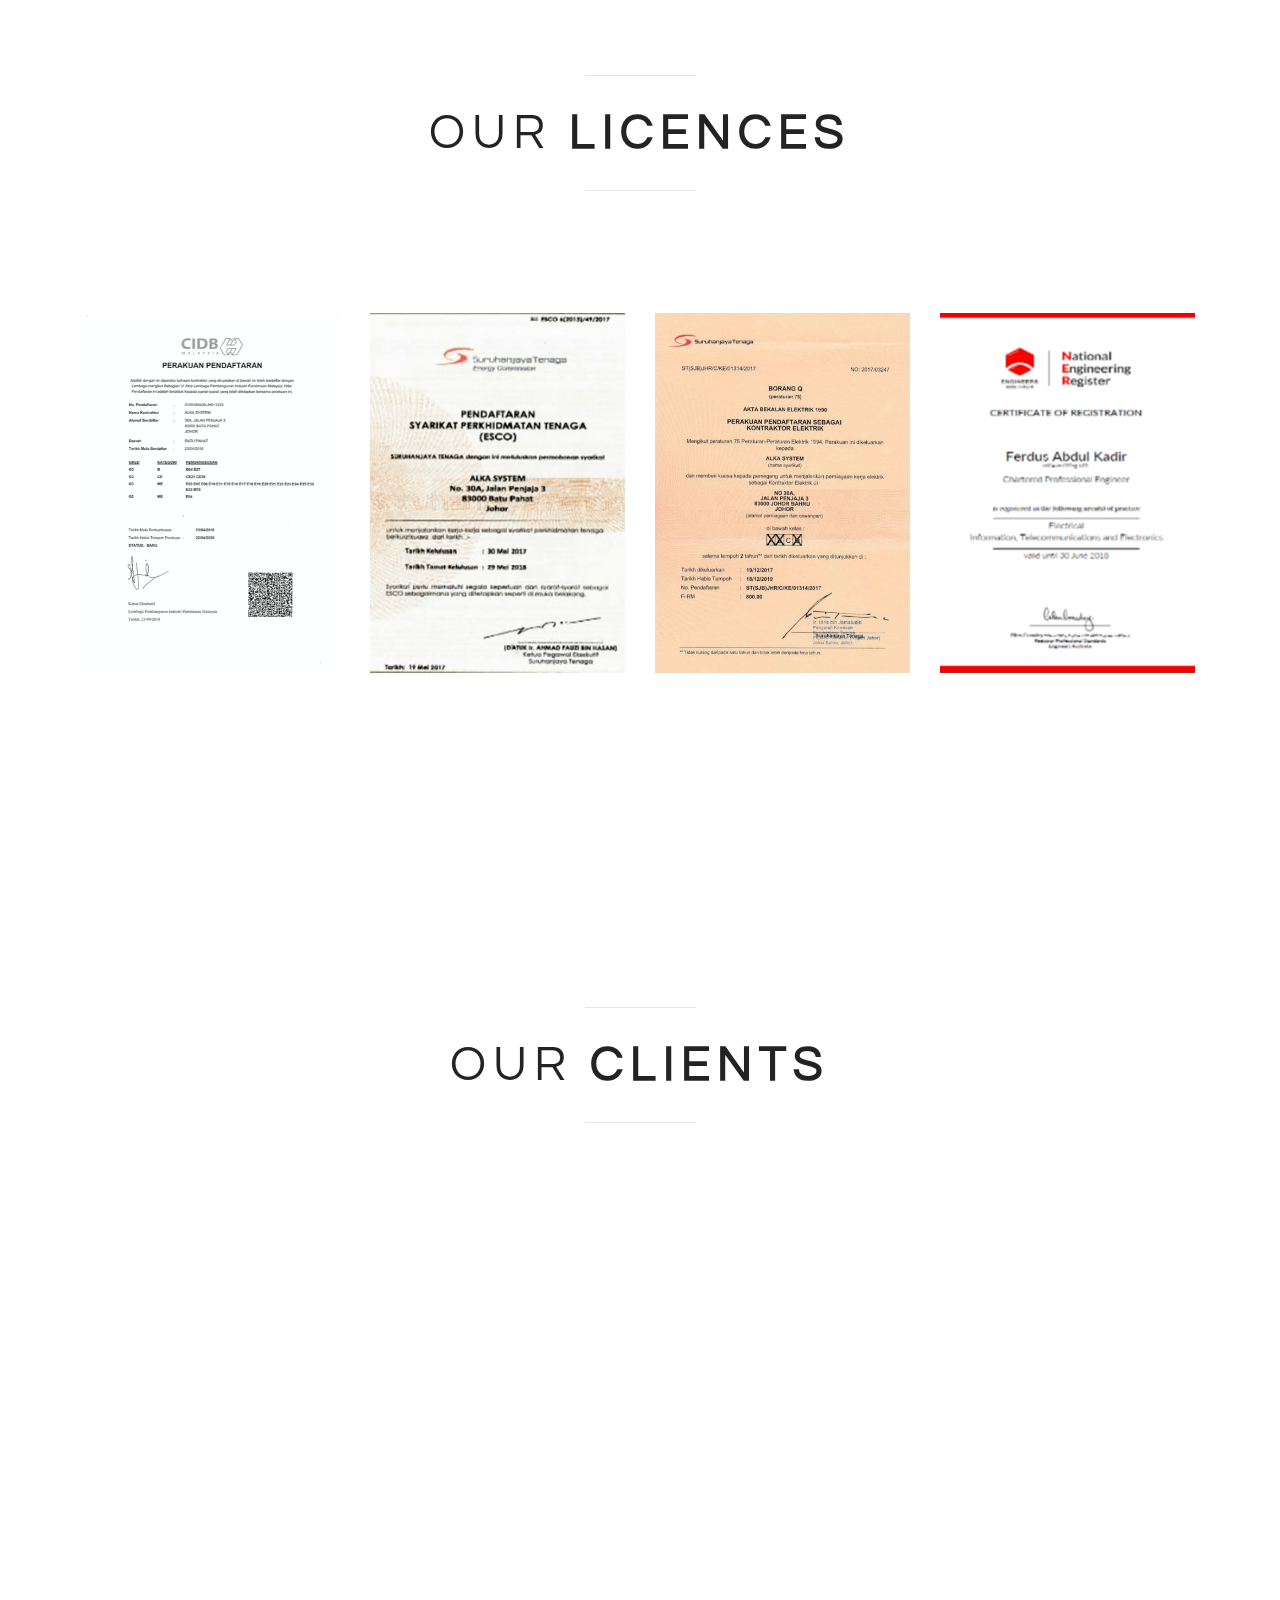
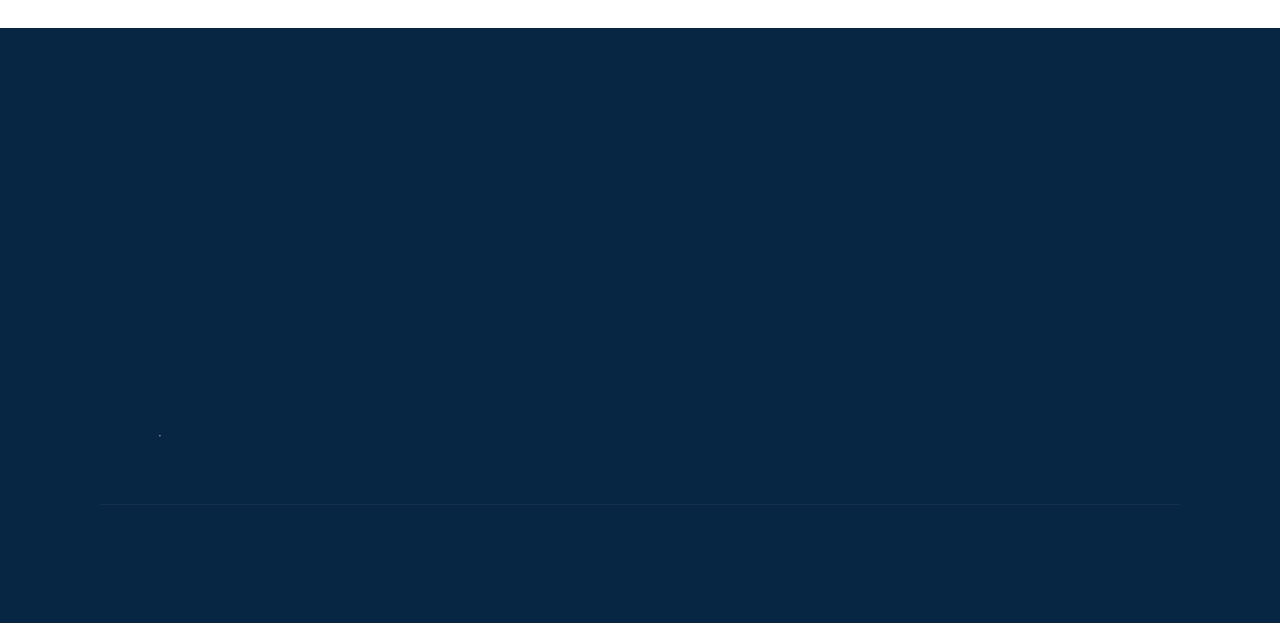
==== commit cdb7ea30: "draft 4" ====
--- a/index.html
+++ b/index.html
@@ -59,7 +59,7 @@
     </nav>
 </section>
 
-<section class="engine"><a href="https://mobirise.info/p">web templates free download</a></section><section class="cid-s1GtIUf1Ke mbr-fullscreen mbr-parallax-background" id="header2-1">
+<section class="engine"><a href="https://mobirise.info/d">free site maker</a></section><section class="cid-s1GtIUf1Ke mbr-fullscreen mbr-parallax-background" id="header2-1">
 
     
 
@@ -274,40 +274,36 @@
     
 
     <div class="container">
-        <h3 class="mbr-section-title align-center mbr-fonts-style display-2">
-            Gallery
-        </h3>
-        <h4 class="mbr-section-subtitle align-center pb-4 mbr-fonts-style display-5">
-            Enter Gallery Subtitle here.
-        </h4>
-        <div class="row mbr-gallery" data-toggle="modal" data-target="#s3meO1uC7l">
+        
+        
+        <div class="row mbr-gallery" data-toggle="modal" data-target="#s3mfxEuH6E">
             <div class="col-sm-6 col-md-4 col-lg-3 item gallery-image">
                 <div class="item-wrapper">
-                    <img class="w-100" src="assets/images/cibd-416x587.png" alt="Alka System" data-slide-to="0" title="" data-target="#s3meO1uU6e">
+                    <img class="w-100" src="assets/images/cibd-416x587.png" alt="Alka System" data-slide-to="0" title="" data-target="#s3mfxEul7P">
                 </div>
             </div>
             <div class="col-sm-6 col-md-4 col-lg-3 item gallery-image">
                 <div class="item-wrapper">
-                    <img class="w-100" src="assets/images/license-4esco-360x450.png" alt="Alka System" data-slide-to="1" title="" data-target="#s3meO1uU6e">
+                    <img class="w-100" src="assets/images/license-4esco-360x450.png" alt="Alka System" data-slide-to="1" title="" data-target="#s3mfxEul7P">
                 </div>
             </div>
             <div class="col-sm-6 col-md-4 col-lg-3 item gallery-image">
                 <div class="item-wrapper">
-                    <img class="w-100" src="assets/images/suruhanjaya-tenaga-492x652.jpg" alt="Alka System" data-slide-to="2" title="" data-target="#s3meO1uU6e">
+                    <img class="w-100" src="assets/images/suruhanjaya-tenaga-492x652.jpg" alt="Alka System" data-slide-to="2" title="" data-target="#s3mfxEul7P">
                 </div>
             </div>
             <div class="col-sm-6 col-md-4 col-lg-3 item gallery-image">
                 <div class="item-wrapper">
-                    <img class="w-100" src="assets/images/license-1-ner-379x450.png" alt="Alka System" data-slide-to="3" title="" data-target="#s3meO1uU6e">
-                </div>
-            </div>
-        </div>
-
-        <div class="modal mbr-slider fade" tabindex="-1" role="dialog" aria-hidden="true" id="s3meO1uC7l">
+                    <img class="w-100" src="assets/images/license-1-ner-379x450.png" alt="Alka System" data-slide-to="3" title="" data-target="#s3mfxEul7P">
+                </div>
+            </div>
+        </div>
+
+        <div class="modal mbr-slider fade" tabindex="-1" role="dialog" aria-hidden="true" id="s3mfxEuH6E">
             <div class="modal-dialog" role="document">
                 <div class="modal-content">
                     <div class="modal-body">
-                        <div class="carousel slide" data-ride="carousel" id="s3meO1uU6e">
+                        <div class="carousel slide" data-ride="carousel" id="s3mfxEul7P">
                             <div class="carousel-inner">
                                 <div class="carousel-item active">
                                     <img class="d-block w-100" src="assets/images/cibd-416x587.png" alt="">
@@ -323,18 +319,18 @@
                                 </div>
                             </div>
                             <ol class="carousel-indicators">
-                                <li data-slide-to="0" class="active" data-target="#s3meO1uU6e"></li>
-                                <li data-slide-to="1" data-target="#s3meO1uU6e"></li>
-                                <li data-slide-to="2" data-target="#s3meO1uU6e"></li>
-                                <li data-slide-to="3" data-target="#s3meO1uU6e"></li>
+                                <li data-slide-to="0" class="active" data-target="#s3mfxEul7P"></li>
+                                <li data-slide-to="1" data-target="#s3mfxEul7P"></li>
+                                <li data-slide-to="2" data-target="#s3mfxEul7P"></li>
+                                <li data-slide-to="3" data-target="#s3mfxEul7P"></li>
                             </ol>
                             <a role="button" href="" class="close" data-dismiss="modal" aria-label="Close">
                             </a>
-                            <a class="carousel-control-prev carousel-control" role="button" data-slide="prev" href="#s3meO1uU6e">
+                            <a class="carousel-control-prev carousel-control" role="button" data-slide="prev" href="#s3mfxEul7P">
                                 <span class="mbri-left mbr-iconfont" aria-hidden="true"></span>
                                 <span class="sr-only">Previous</span>
                             </a>
-                            <a class="carousel-control-next carousel-control" role="button" data-slide="next" href="#s3meO1uU6e">
+                            <a class="carousel-control-next carousel-control" role="button" data-slide="next" href="#s3mfxEul7P">
                                 <span class="mbri-right mbr-iconfont" aria-hidden="true"></span>
                                 <span class="sr-only">Next</span>
                             </a>
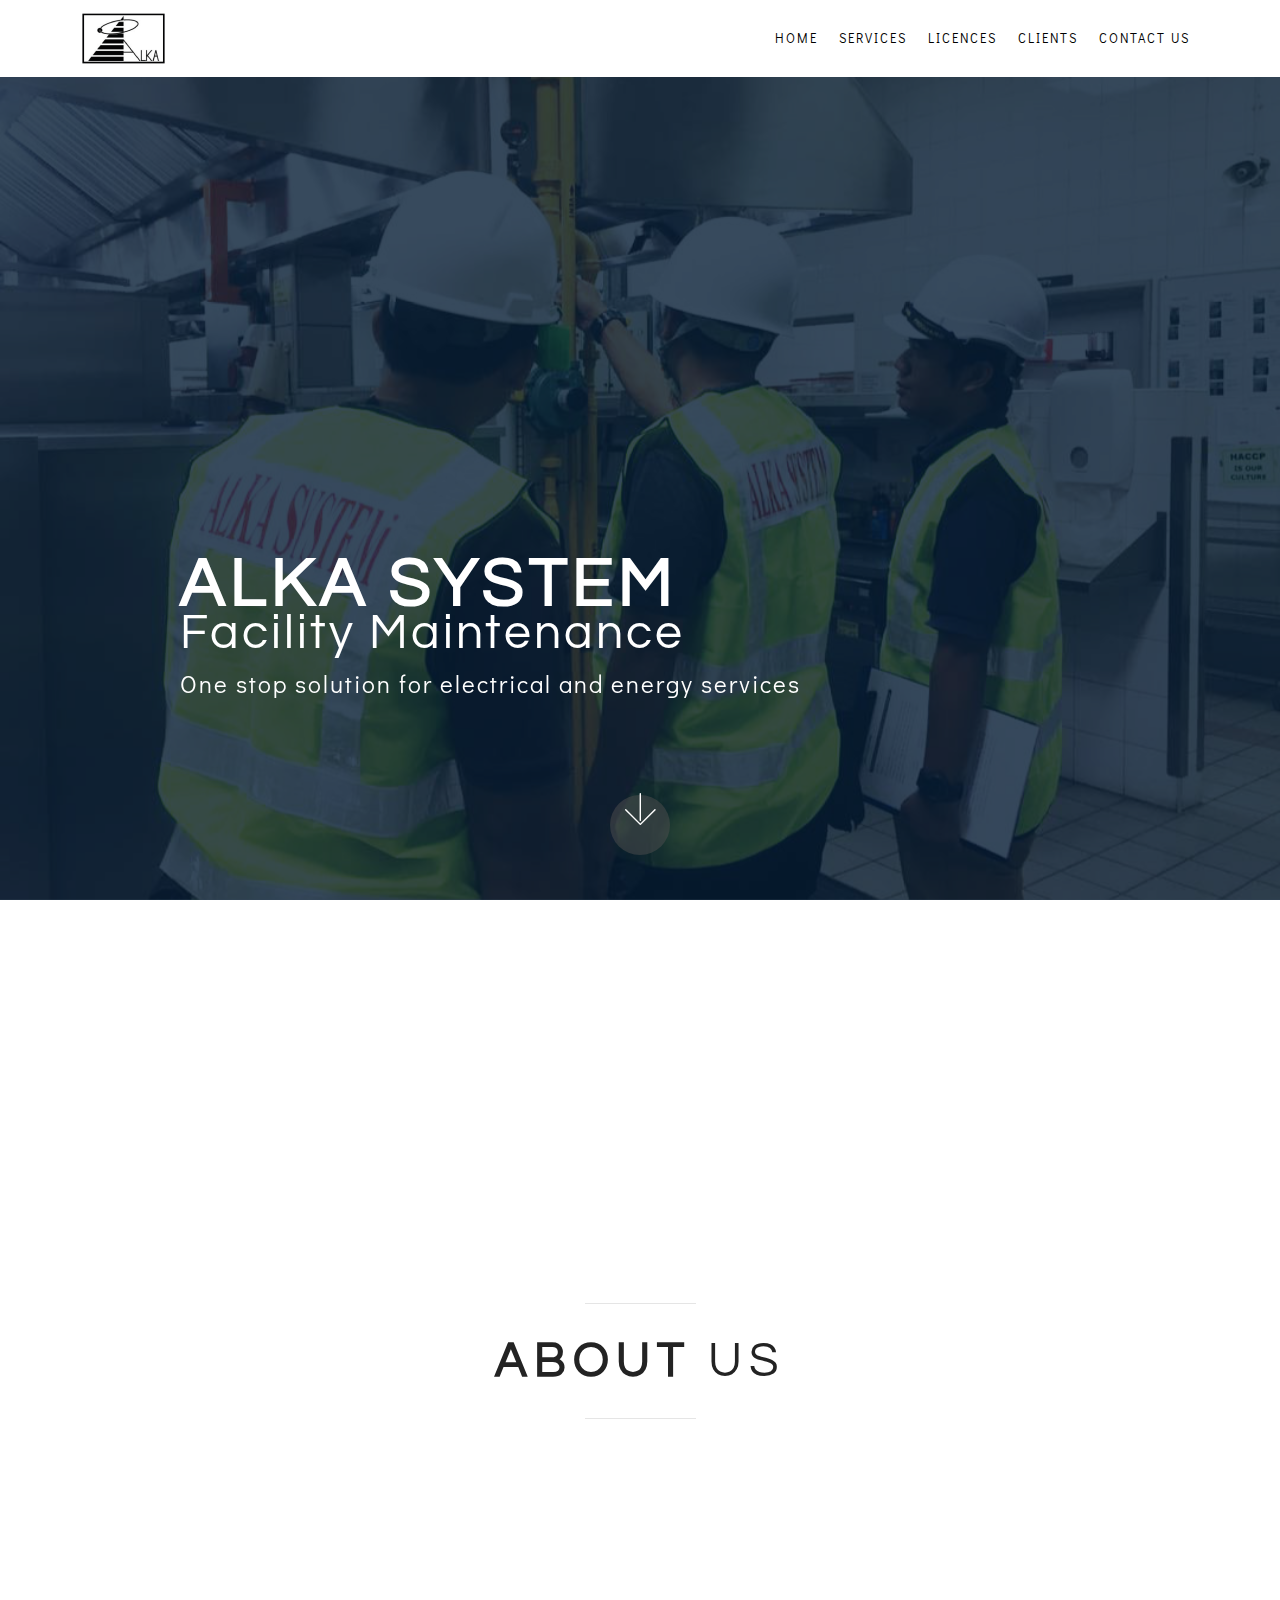
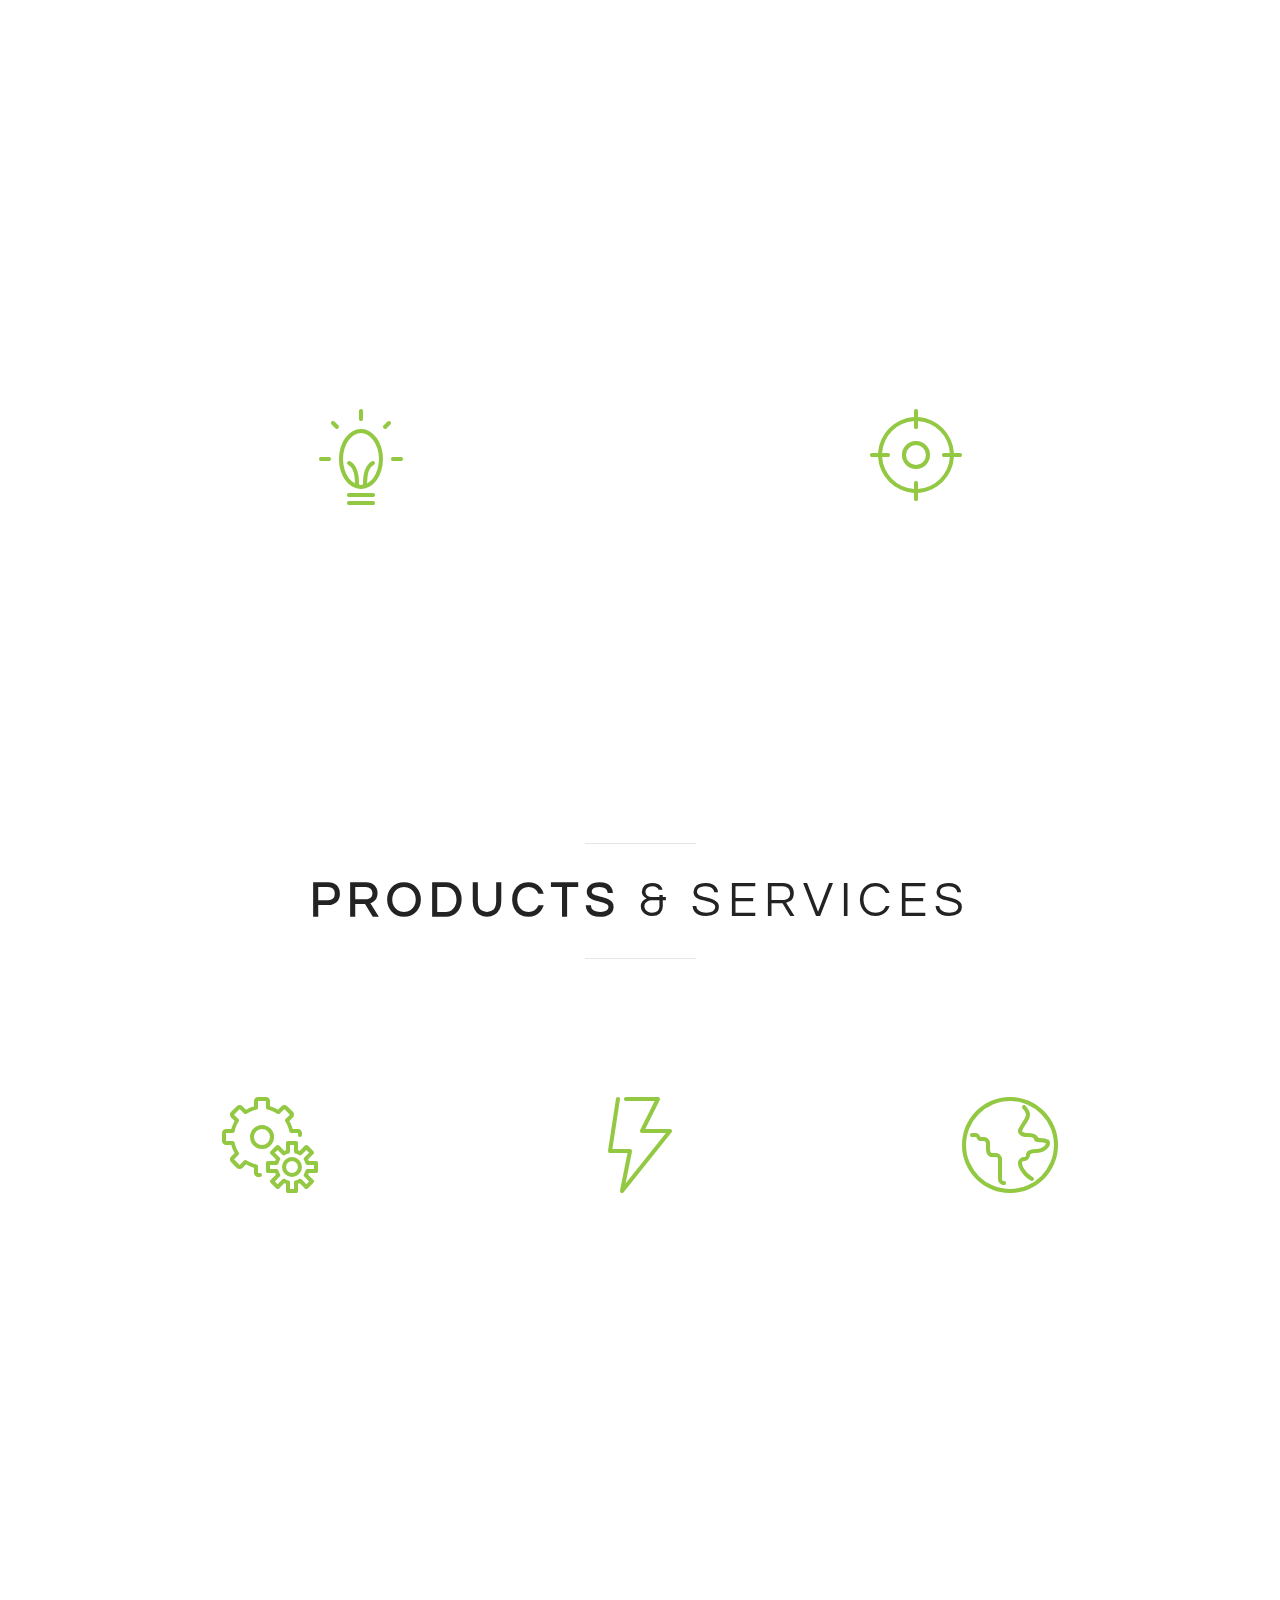
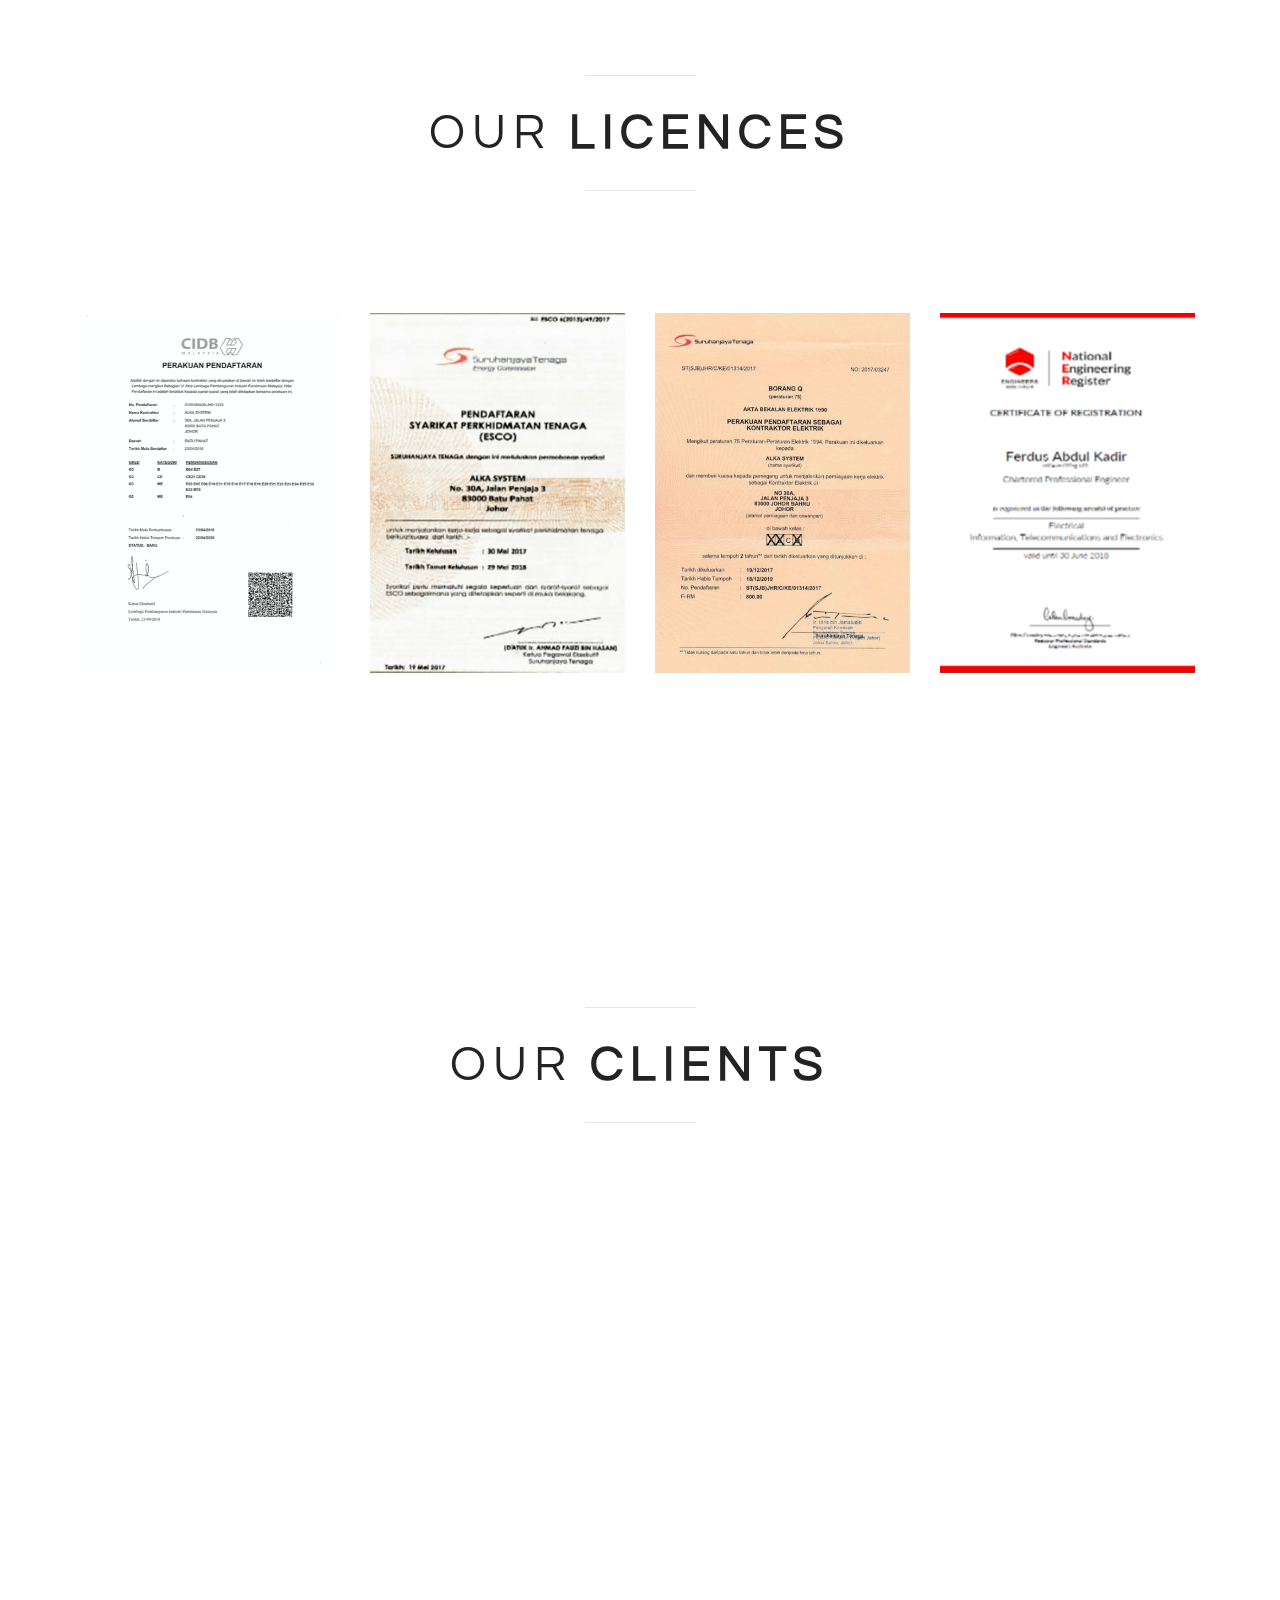
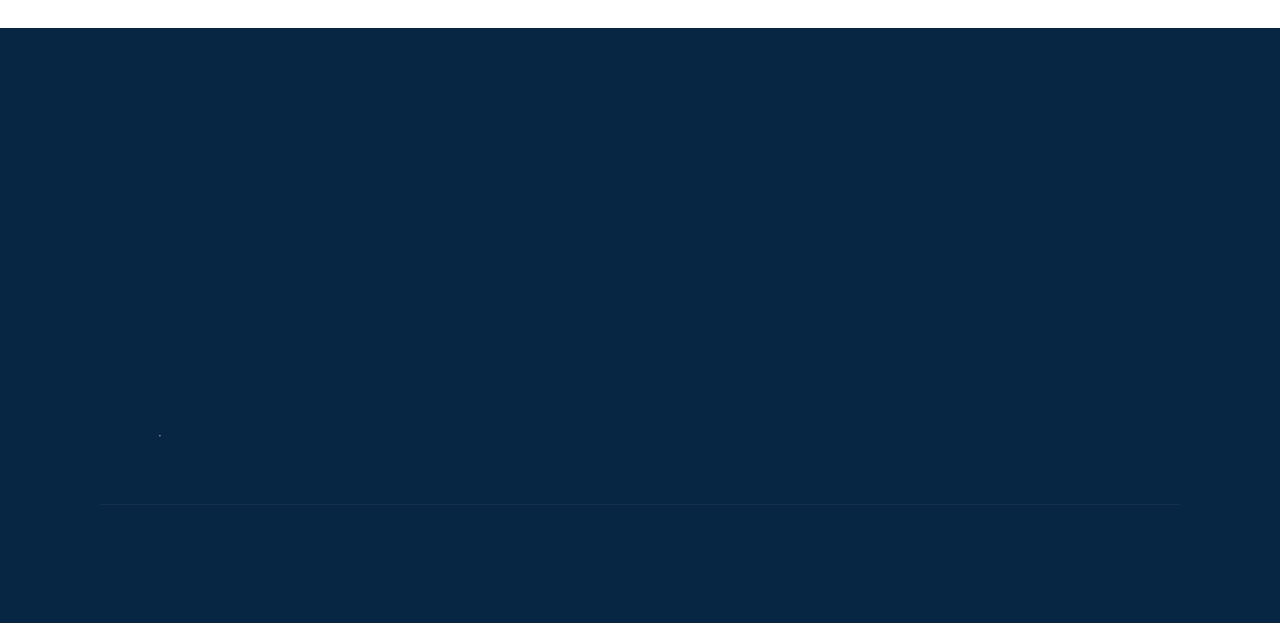
==== commit c99659b9: "draft 5" ====
--- a/index.html
+++ b/index.html
@@ -49,7 +49,7 @@
             </div>
         </div>
         <div class="collapse navbar-collapse" id="navbarSupportedContent">
-            <ul class="navbar-nav nav-dropdown nav-right" data-app-modern-menu="true"><li class="nav-item dropdown"><a class="nav-link link text-black dropdown-toggle display-4" href="index.html" data-toggle="dropdown-submenu" aria-expanded="false">HOME</a><div class="dropdown-menu"><a class="text-black dropdown-item display-4" href="index.html#content9-2b">ABOUT US</a><a class="text-black dropdown-item display-4" href="index.html#content9-f">ALKA SYSTEM</a><a class="text-black dropdown-item display-4" href="index.html#content9-g">QUALIFICATIONS</a></div></li><li class="nav-item"><a class="nav-link link text-black display-4" href="services.html">SERVICES</a></li><li class="nav-item"><a class="nav-link link text-black display-4" href="licences.html">LICENCES</a></li><li class="nav-item"><a class="nav-link link text-black display-4" href="clients.html">CLIENTS</a></li>
+            <ul class="navbar-nav nav-dropdown nav-right" data-app-modern-menu="true"><li class="nav-item"><a class="nav-link link text-black display-4" href="index.html" aria-expanded="true">HOME</a></li><li class="nav-item"><a class="nav-link link text-black display-4" href="services.html">SERVICES</a></li><li class="nav-item"><a class="nav-link link text-black display-4" href="licences.html">LICENCES</a></li><li class="nav-item"><a class="nav-link link text-black display-4" href="clients.html">CLIENTS</a></li>
                 <li class="nav-item">
                     <a class="nav-link link text-black display-4" href="contact.html">
                         CONTACT US</a>
@@ -59,7 +59,7 @@
     </nav>
 </section>
 
-<section class="engine"><a href="https://mobirise.info/d">free site maker</a></section><section class="cid-s1GtIUf1Ke mbr-fullscreen mbr-parallax-background" id="header2-1">
+<section class="engine"><a href="https://mobirise.info/y">free html site templates</a></section><section class="cid-s1GtIUf1Ke mbr-fullscreen mbr-parallax-background" id="header2-1">
 
     
 
@@ -276,34 +276,34 @@
     <div class="container">
         
         
-        <div class="row mbr-gallery" data-toggle="modal" data-target="#s3mfxEuH6E">
+        <div class="row mbr-gallery" data-toggle="modal" data-target="#s3mx1nemQf">
             <div class="col-sm-6 col-md-4 col-lg-3 item gallery-image">
                 <div class="item-wrapper">
-                    <img class="w-100" src="assets/images/cibd-416x587.png" alt="Alka System" data-slide-to="0" title="" data-target="#s3mfxEul7P">
+                    <img class="w-100" src="assets/images/cibd-416x587.png" alt="Alka System" data-slide-to="0" title="" data-target="#s3mx1nfNhc">
                 </div>
             </div>
             <div class="col-sm-6 col-md-4 col-lg-3 item gallery-image">
                 <div class="item-wrapper">
-                    <img class="w-100" src="assets/images/license-4esco-360x450.png" alt="Alka System" data-slide-to="1" title="" data-target="#s3mfxEul7P">
+                    <img class="w-100" src="assets/images/license-4esco-360x450.png" alt="Alka System" data-slide-to="1" title="" data-target="#s3mx1nfNhc">
                 </div>
             </div>
             <div class="col-sm-6 col-md-4 col-lg-3 item gallery-image">
                 <div class="item-wrapper">
-                    <img class="w-100" src="assets/images/suruhanjaya-tenaga-492x652.jpg" alt="Alka System" data-slide-to="2" title="" data-target="#s3mfxEul7P">
+                    <img class="w-100" src="assets/images/suruhanjaya-tenaga-492x652.jpg" alt="Alka System" data-slide-to="2" title="" data-target="#s3mx1nfNhc">
                 </div>
             </div>
             <div class="col-sm-6 col-md-4 col-lg-3 item gallery-image">
                 <div class="item-wrapper">
-                    <img class="w-100" src="assets/images/license-1-ner-379x450.png" alt="Alka System" data-slide-to="3" title="" data-target="#s3mfxEul7P">
-                </div>
-            </div>
-        </div>
-
-        <div class="modal mbr-slider fade" tabindex="-1" role="dialog" aria-hidden="true" id="s3mfxEuH6E">
+                    <img class="w-100" src="assets/images/license-1-ner-379x450.png" alt="Alka System" data-slide-to="3" title="" data-target="#s3mx1nfNhc">
+                </div>
+            </div>
+        </div>
+
+        <div class="modal mbr-slider fade" tabindex="-1" role="dialog" aria-hidden="true" id="s3mx1nemQf">
             <div class="modal-dialog" role="document">
                 <div class="modal-content">
                     <div class="modal-body">
-                        <div class="carousel slide" data-ride="carousel" id="s3mfxEul7P">
+                        <div class="carousel slide" data-ride="carousel" id="s3mx1nfNhc">
                             <div class="carousel-inner">
                                 <div class="carousel-item active">
                                     <img class="d-block w-100" src="assets/images/cibd-416x587.png" alt="">
@@ -319,18 +319,18 @@
                                 </div>
                             </div>
                             <ol class="carousel-indicators">
-                                <li data-slide-to="0" class="active" data-target="#s3mfxEul7P"></li>
-                                <li data-slide-to="1" data-target="#s3mfxEul7P"></li>
-                                <li data-slide-to="2" data-target="#s3mfxEul7P"></li>
-                                <li data-slide-to="3" data-target="#s3mfxEul7P"></li>
+                                <li data-slide-to="0" class="active" data-target="#s3mx1nfNhc"></li>
+                                <li data-slide-to="1" data-target="#s3mx1nfNhc"></li>
+                                <li data-slide-to="2" data-target="#s3mx1nfNhc"></li>
+                                <li data-slide-to="3" data-target="#s3mx1nfNhc"></li>
                             </ol>
                             <a role="button" href="" class="close" data-dismiss="modal" aria-label="Close">
                             </a>
-                            <a class="carousel-control-prev carousel-control" role="button" data-slide="prev" href="#s3mfxEul7P">
+                            <a class="carousel-control-prev carousel-control" role="button" data-slide="prev" href="#s3mx1nfNhc">
                                 <span class="mbri-left mbr-iconfont" aria-hidden="true"></span>
                                 <span class="sr-only">Previous</span>
                             </a>
-                            <a class="carousel-control-next carousel-control" role="button" data-slide="next" href="#s3mfxEul7P">
+                            <a class="carousel-control-next carousel-control" role="button" data-slide="next" href="#s3mx1nfNhc">
                                 <span class="mbri-right mbr-iconfont" aria-hidden="true"></span>
                                 <span class="sr-only">Next</span>
                             </a>
@@ -466,7 +466,7 @@
                 <p class="mbr-text"><strong>Business Address </strong><br>1st Floor, Block 2330, Century Square, Jalan Usahawan,<br>63000, Cyberjaya, Selangor.<br><br><strong>Johor Bahru</strong><br>No. 30A, Jalan Penjaja 3,<br>83000, Batu Pahat, Johor.<br><br>B1, Menara Ansar, Jalan Trus, 80000, Johor Bharu, Johor.<br><br><strong>Australia</strong><br>Kewdale 61055,<br> Western Australia</p>
             </div>
             <div class="col-12 col-md-6">
-                <div class="google-map"><iframe frameborder="0" style="border:0" src="https://www.google.com/maps/embed/v1/place?key=AIzaSyAEIpgj38KyLFELm2bK9Y7krBkz1K-cMq8&amp;q=place_id:ChIJDeE7cPi2zTER5u7HhFo2N_U" allowfullscreen=""></iframe></div>
+                <div class="google-map"><iframe frameborder="0" style="border:0" src="https://www.google.com/maps/embed/v1/place?key=AIzaSyCy9r70T3NYf3PhvVflTo0_zdif2_IoIYs&amp;q=place_id:ChIJDeE7cPi2zTER5u7HhFo2N_U" allowfullscreen=""></iframe></div>
             </div>
         </div>
         <div class="footer-lower">
--- a/assets/mobirise/css/mbr-additional.css
+++ b/assets/mobirise/css/mbr-additional.css
@@ -2457,34 +2457,34 @@
   display: flex;
   flex-direction: column-reverse;
 }
-.cid-s3jx3uLrGA {
+.cid-s3mi59TCgD {
   padding-top: 60px;
   padding-bottom: 60px;
-  background-color: #072644;
+  background-color: #051d34;
 }
 @media (max-width: 767px) {
-  .cid-s3jx3uLrGA .content {
+  .cid-s3mi59TCgD .content {
     text-align: center;
   }
-  .cid-s3jx3uLrGA .content > div:not(:last-child) {
+  .cid-s3mi59TCgD .content > div:not(:last-child) {
     margin-bottom: 2rem;
   }
 }
-.cid-s3jx3uLrGA .map {
+.cid-s3mi59TCgD .map {
   height: 18.75rem;
 }
 @media (max-width: 767px) {
-  .cid-s3jx3uLrGA .footer-lower .copyright {
+  .cid-s3mi59TCgD .footer-lower .copyright {
     margin-bottom: 1rem;
     text-align: center;
   }
 }
-.cid-s3jx3uLrGA .footer-lower hr {
+.cid-s3mi59TCgD .footer-lower hr {
   margin: 1rem 0;
   border-color: #fff;
   opacity: .05;
 }
-.cid-s3jx3uLrGA .footer-lower .social-list {
+.cid-s3mi59TCgD .footer-lower .social-list {
   padding-left: 0;
   margin-bottom: 0;
   list-style: none;
@@ -2494,37 +2494,37 @@
   -webkit-flex-wrap: wrap;
   flex-wrap: wrap;
 }
-.cid-s3jx3uLrGA .footer-lower .social-list .mbr-iconfont-social {
+.cid-s3mi59TCgD .footer-lower .social-list .mbr-iconfont-social {
   font-size: 1.3rem;
   color: #fff;
 }
-.cid-s3jx3uLrGA .footer-lower .social-list .soc-item {
+.cid-s3mi59TCgD .footer-lower .social-list .soc-item {
   margin: 0 .5rem;
 }
-.cid-s3jx3uLrGA .footer-lower .social-list a {
+.cid-s3mi59TCgD .footer-lower .social-list a {
   margin: 0;
   opacity: .5;
   -webkit-transition: .2s linear;
   transition: .2s linear;
 }
-.cid-s3jx3uLrGA .footer-lower .social-list a:hover {
+.cid-s3mi59TCgD .footer-lower .social-list a:hover {
   opacity: 1;
 }
 @media (max-width: 767px) {
-  .cid-s3jx3uLrGA .footer-lower .social-list {
+  .cid-s3mi59TCgD .footer-lower .social-list {
     -webkit-justify-content: center;
     justify-content: center;
   }
 }
-.cid-s3jx3uLrGA .google-map {
+.cid-s3mi59TCgD .google-map {
   height: 25rem;
   position: relative;
 }
-.cid-s3jx3uLrGA .google-map iframe {
+.cid-s3mi59TCgD .google-map iframe {
   height: 100%;
   width: 100%;
 }
-.cid-s3jx3uLrGA .google-map [data-state-details] {
+.cid-s3mi59TCgD .google-map [data-state-details] {
   color: #6b6763;
   font-family: Montserrat;
   height: 1.5em;
@@ -2536,10 +2536,10 @@
   top: 50%;
   width: 100%;
 }
-.cid-s3jx3uLrGA .google-map[data-state] {
+.cid-s3mi59TCgD .google-map[data-state] {
   background: #e9e5dc;
 }
-.cid-s3jx3uLrGA .google-map[data-state="loading"] [data-state-details] {
+.cid-s3mi59TCgD .google-map[data-state="loading"] [data-state-details] {
   display: none;
 }
 .cid-s23dKhVc6k .navbar {
--- a/assets/mobirise/css/mbr-additional.css
+++ b/assets/mobirise/css/mbr-additional.css
@@ -2457,34 +2457,34 @@
   display: flex;
   flex-direction: column-reverse;
 }
-.cid-s3jx3uLrGA {
+.cid-s3mi59TCgD {
   padding-top: 60px;
   padding-bottom: 60px;
-  background-color: #072644;
+  background-color: #051d34;
 }
 @media (max-width: 767px) {
-  .cid-s3jx3uLrGA .content {
+  .cid-s3mi59TCgD .content {
     text-align: center;
   }
-  .cid-s3jx3uLrGA .content > div:not(:last-child) {
+  .cid-s3mi59TCgD .content > div:not(:last-child) {
     margin-bottom: 2rem;
   }
 }
-.cid-s3jx3uLrGA .map {
+.cid-s3mi59TCgD .map {
   height: 18.75rem;
 }
 @media (max-width: 767px) {
-  .cid-s3jx3uLrGA .footer-lower .copyright {
+  .cid-s3mi59TCgD .footer-lower .copyright {
     margin-bottom: 1rem;
     text-align: center;
   }
 }
-.cid-s3jx3uLrGA .footer-lower hr {
+.cid-s3mi59TCgD .footer-lower hr {
   margin: 1rem 0;
   border-color: #fff;
   opacity: .05;
 }
-.cid-s3jx3uLrGA .footer-lower .social-list {
+.cid-s3mi59TCgD .footer-lower .social-list {
   padding-left: 0;
   margin-bottom: 0;
   list-style: none;
@@ -2494,37 +2494,37 @@
   -webkit-flex-wrap: wrap;
   flex-wrap: wrap;
 }
-.cid-s3jx3uLrGA .footer-lower .social-list .mbr-iconfont-social {
+.cid-s3mi59TCgD .footer-lower .social-list .mbr-iconfont-social {
   font-size: 1.3rem;
   color: #fff;
 }
-.cid-s3jx3uLrGA .footer-lower .social-list .soc-item {
+.cid-s3mi59TCgD .footer-lower .social-list .soc-item {
   margin: 0 .5rem;
 }
-.cid-s3jx3uLrGA .footer-lower .social-list a {
+.cid-s3mi59TCgD .footer-lower .social-list a {
   margin: 0;
   opacity: .5;
   -webkit-transition: .2s linear;
   transition: .2s linear;
 }
-.cid-s3jx3uLrGA .footer-lower .social-list a:hover {
+.cid-s3mi59TCgD .footer-lower .social-list a:hover {
   opacity: 1;
 }
 @media (max-width: 767px) {
-  .cid-s3jx3uLrGA .footer-lower .social-list {
+  .cid-s3mi59TCgD .footer-lower .social-list {
     -webkit-justify-content: center;
     justify-content: center;
   }
 }
-.cid-s3jx3uLrGA .google-map {
+.cid-s3mi59TCgD .google-map {
   height: 25rem;
   position: relative;
 }
-.cid-s3jx3uLrGA .google-map iframe {
+.cid-s3mi59TCgD .google-map iframe {
   height: 100%;
   width: 100%;
 }
-.cid-s3jx3uLrGA .google-map [data-state-details] {
+.cid-s3mi59TCgD .google-map [data-state-details] {
   color: #6b6763;
   font-family: Montserrat;
   height: 1.5em;
@@ -2536,10 +2536,10 @@
   top: 50%;
   width: 100%;
 }
-.cid-s3jx3uLrGA .google-map[data-state] {
+.cid-s3mi59TCgD .google-map[data-state] {
   background: #e9e5dc;
 }
-.cid-s3jx3uLrGA .google-map[data-state="loading"] [data-state-details] {
+.cid-s3mi59TCgD .google-map[data-state="loading"] [data-state-details] {
   display: none;
 }
 .cid-s23dKhVc6k .navbar {
